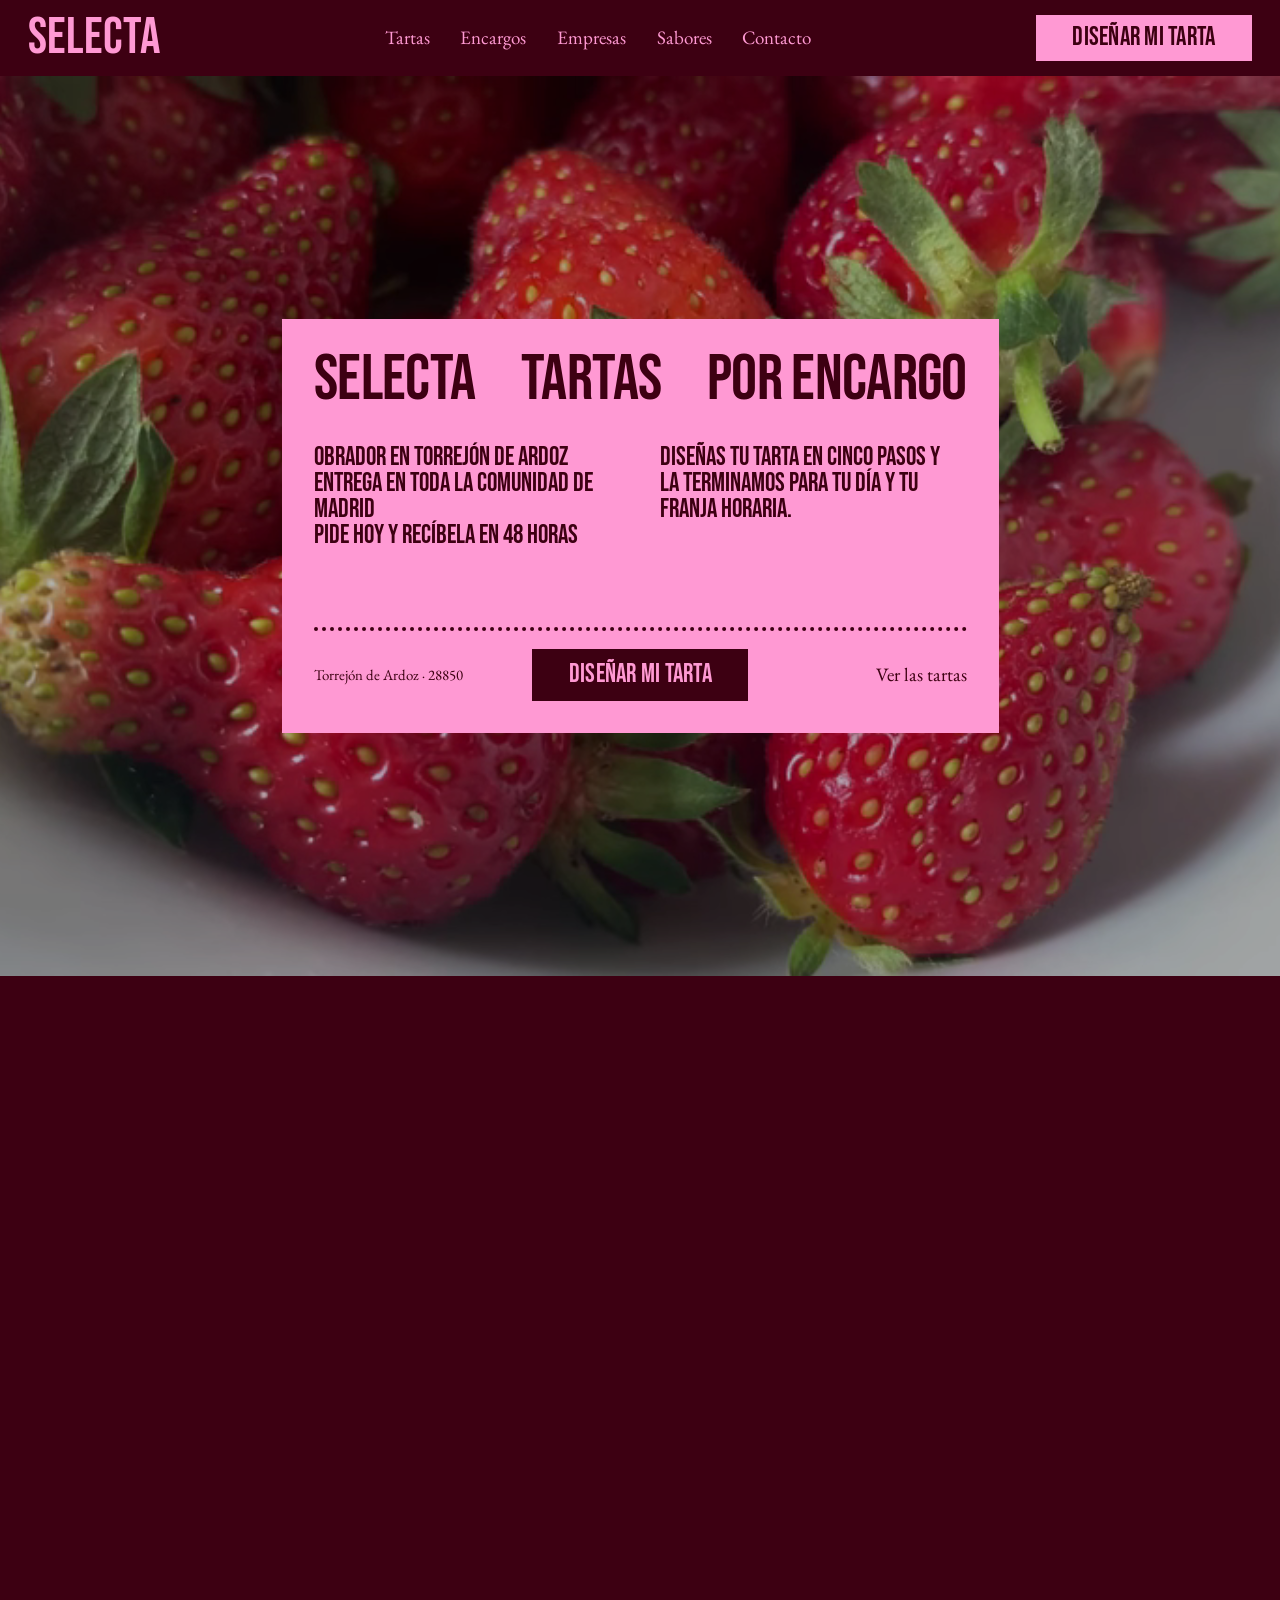
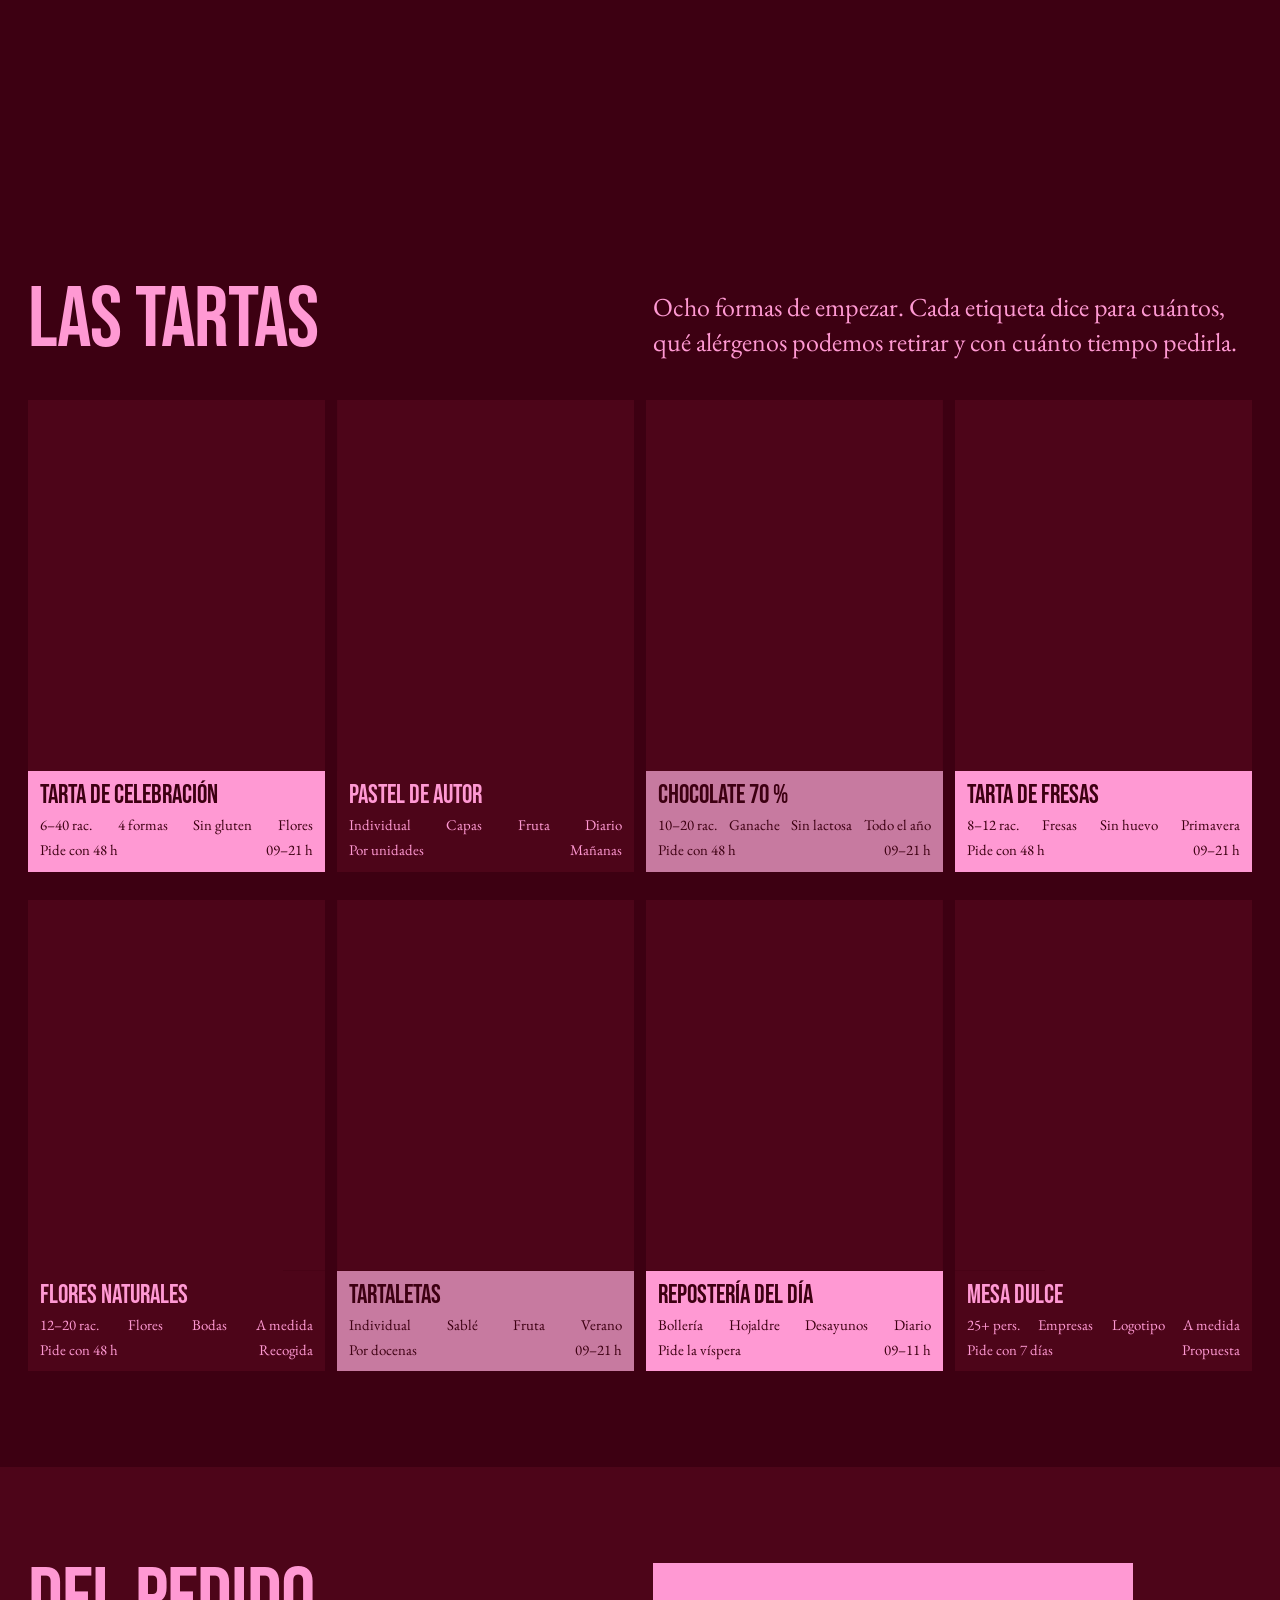
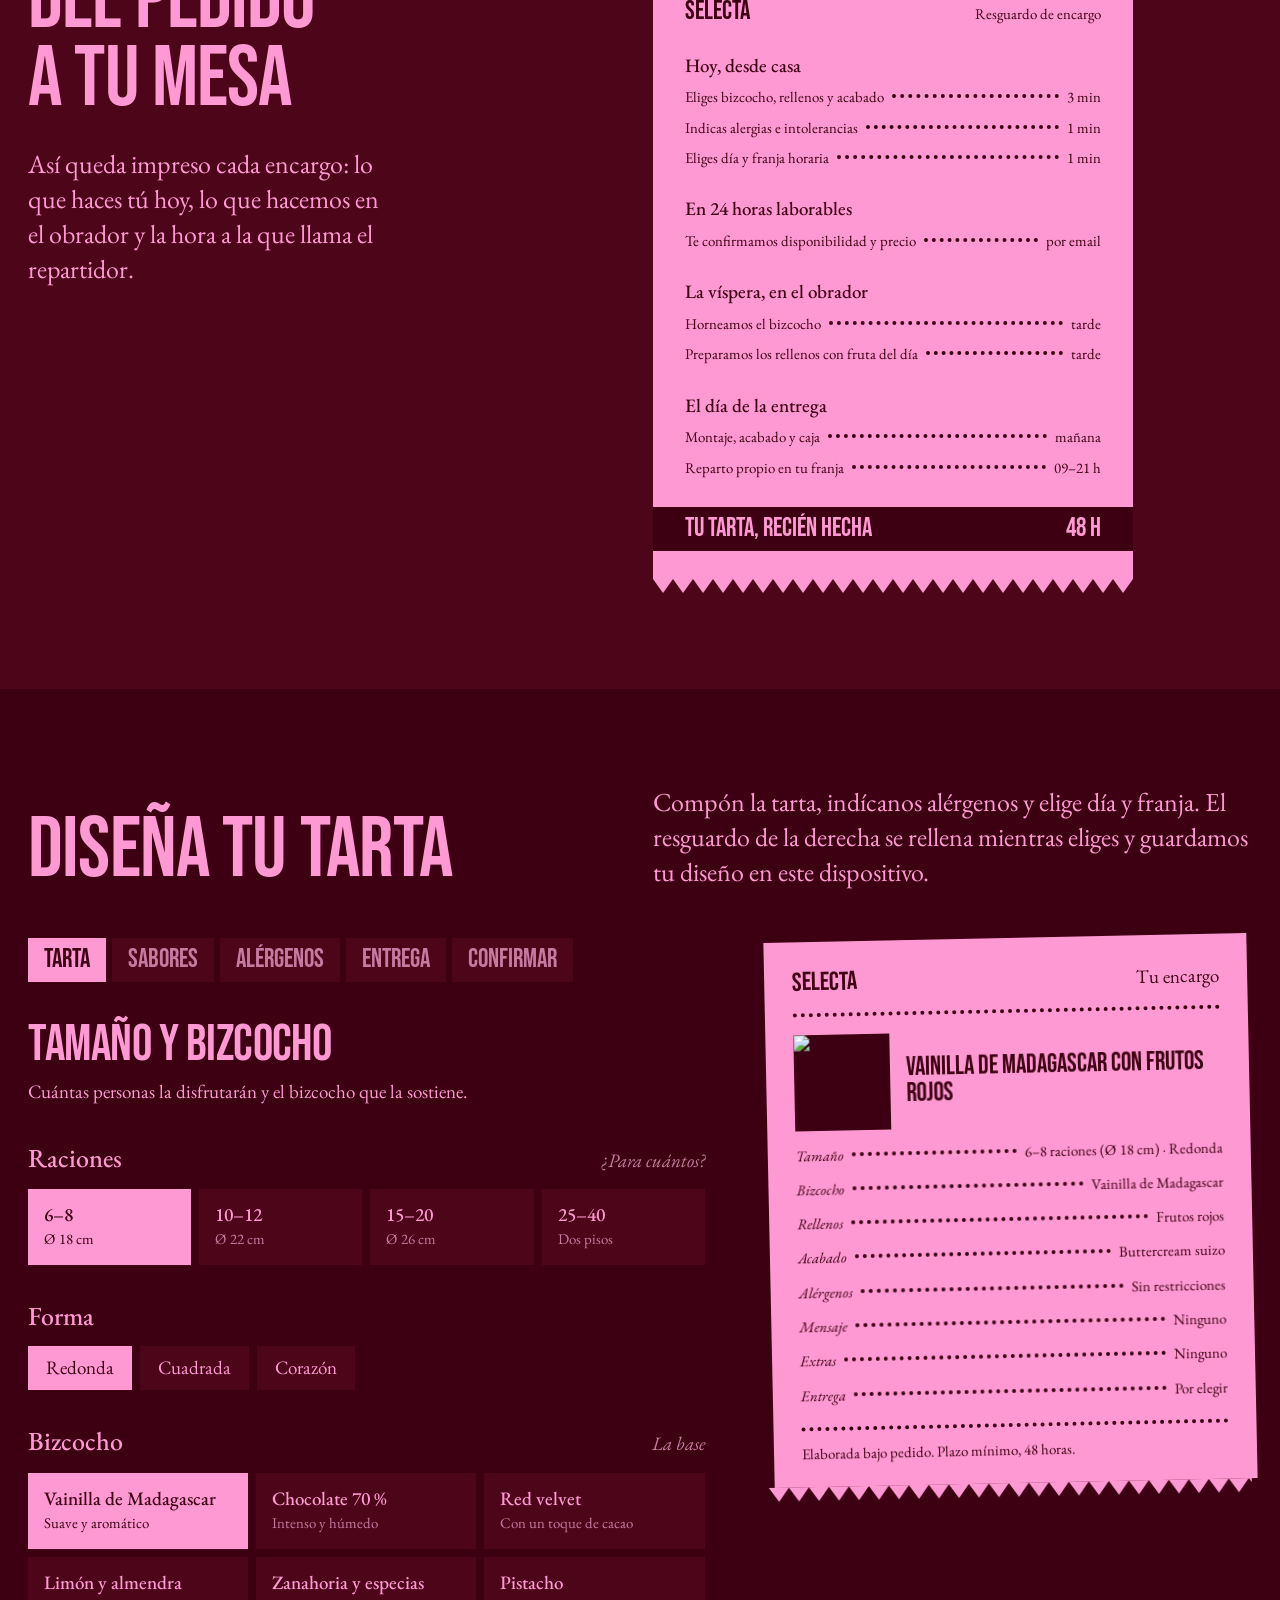
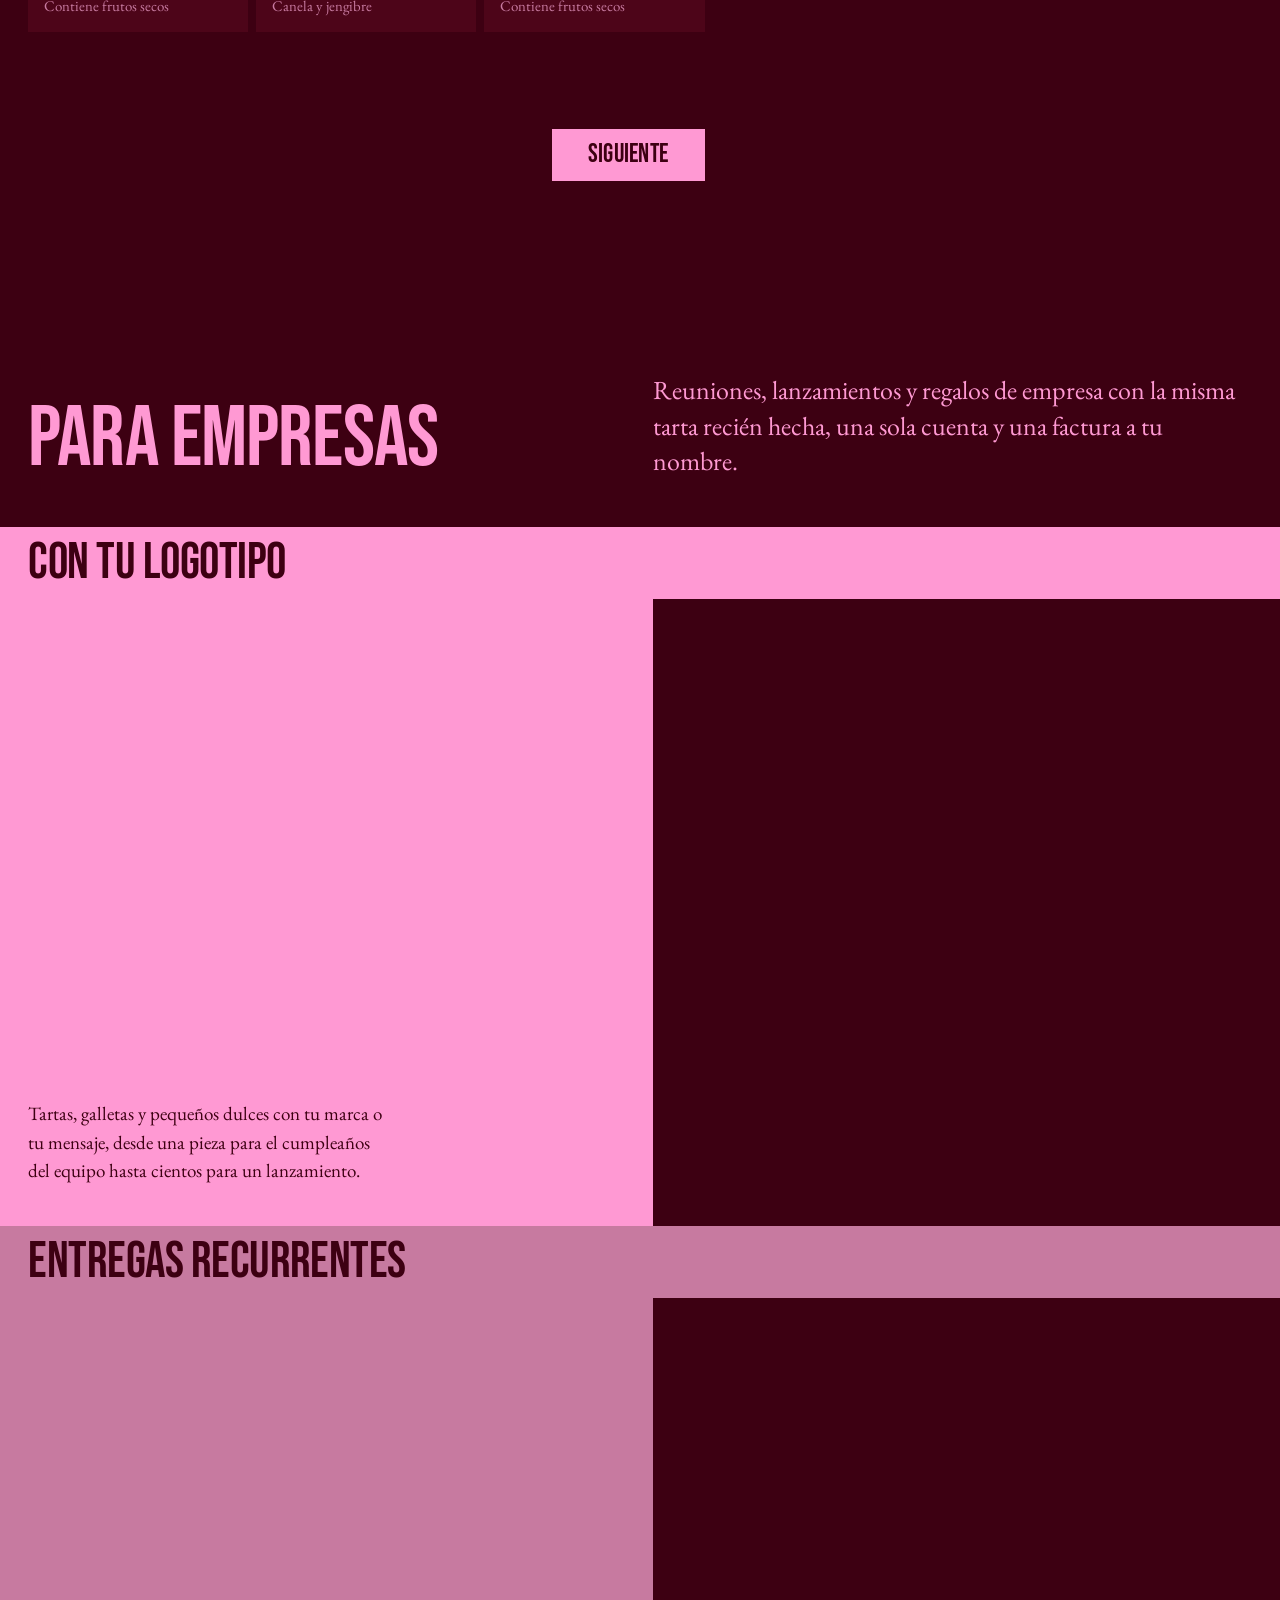
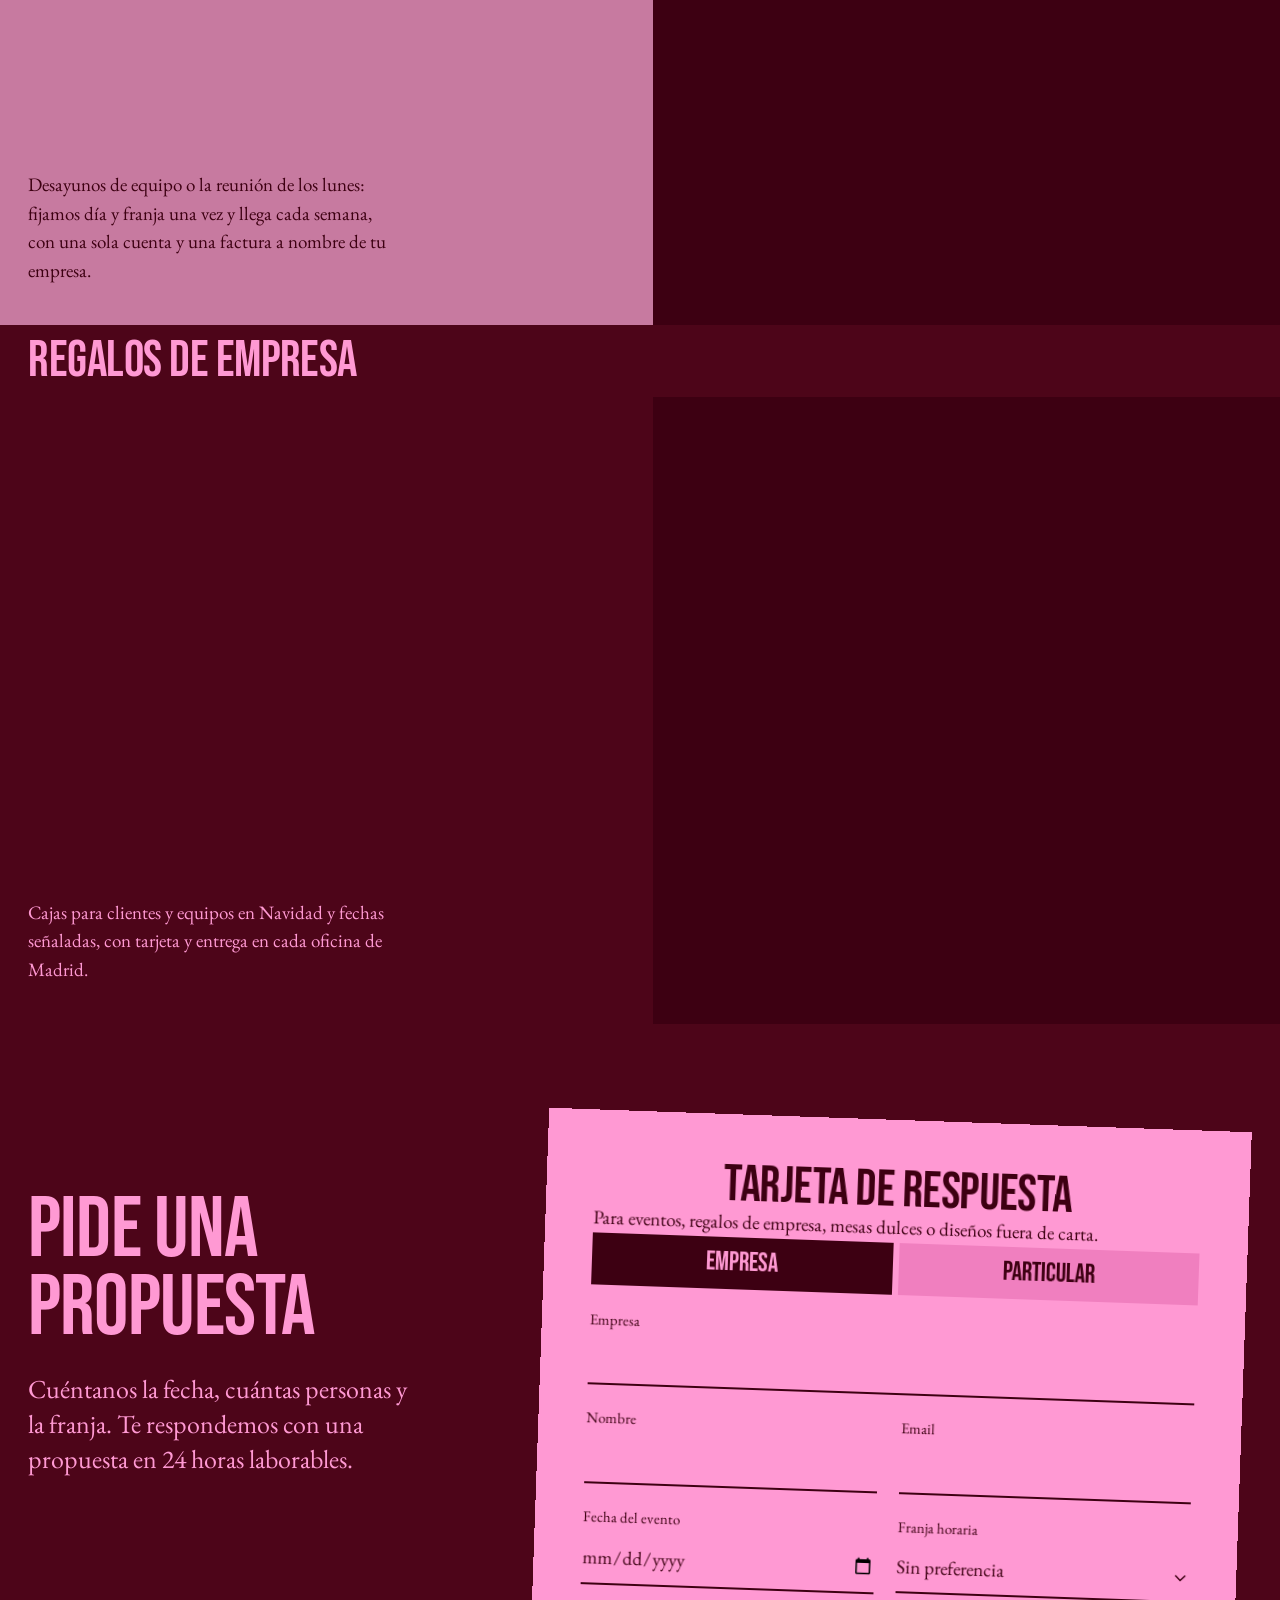
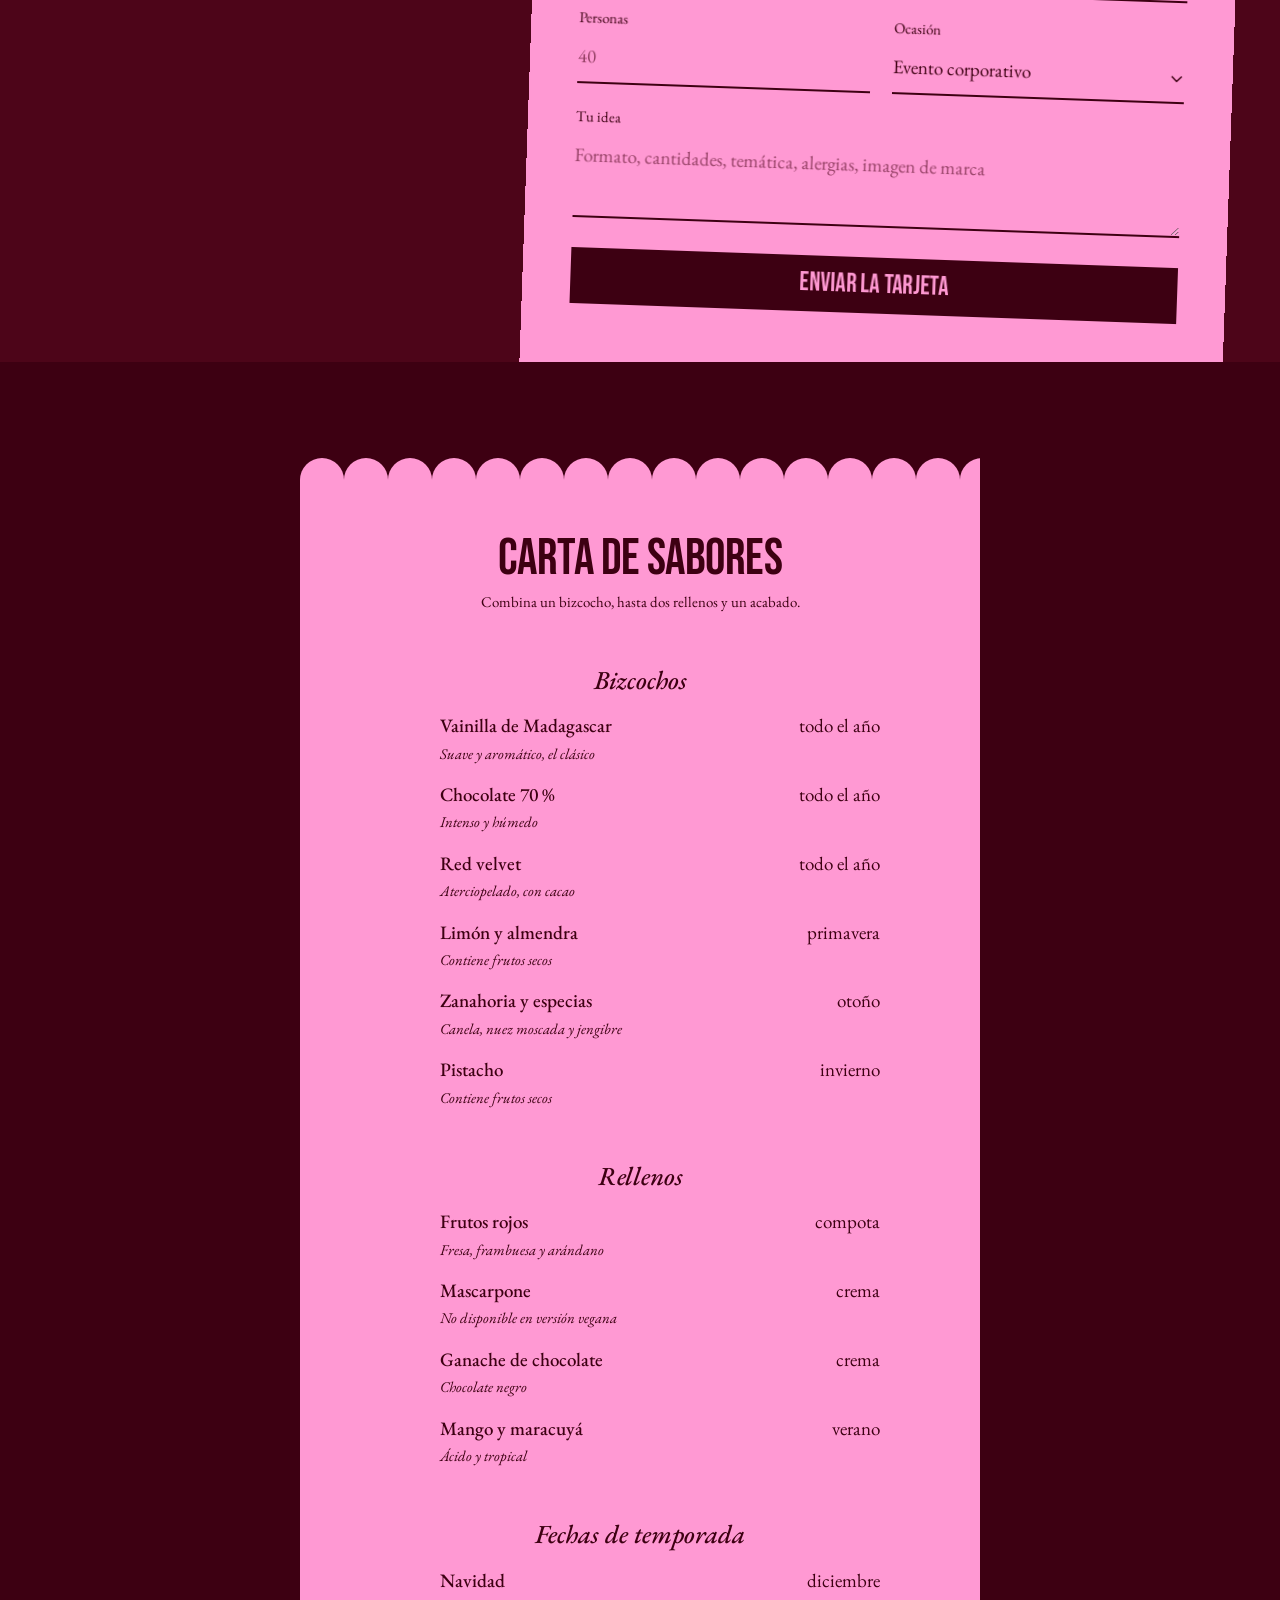
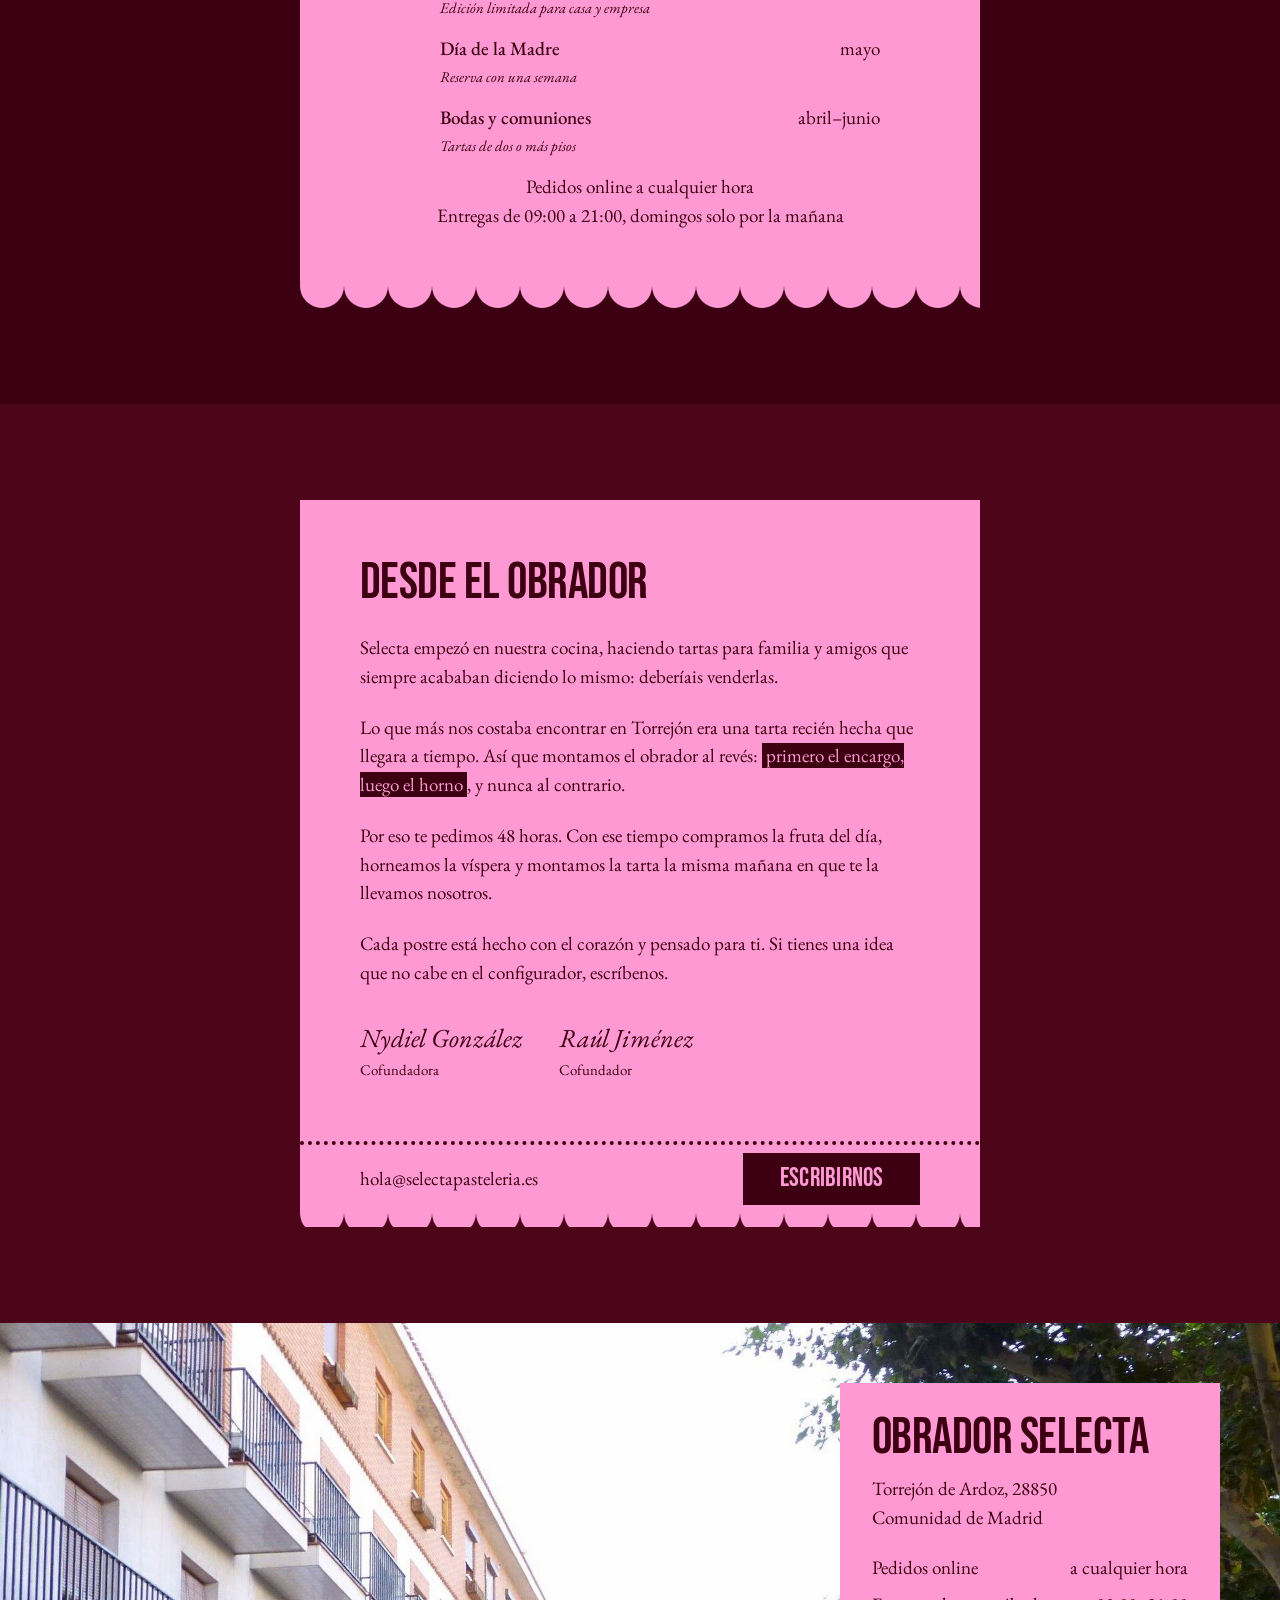
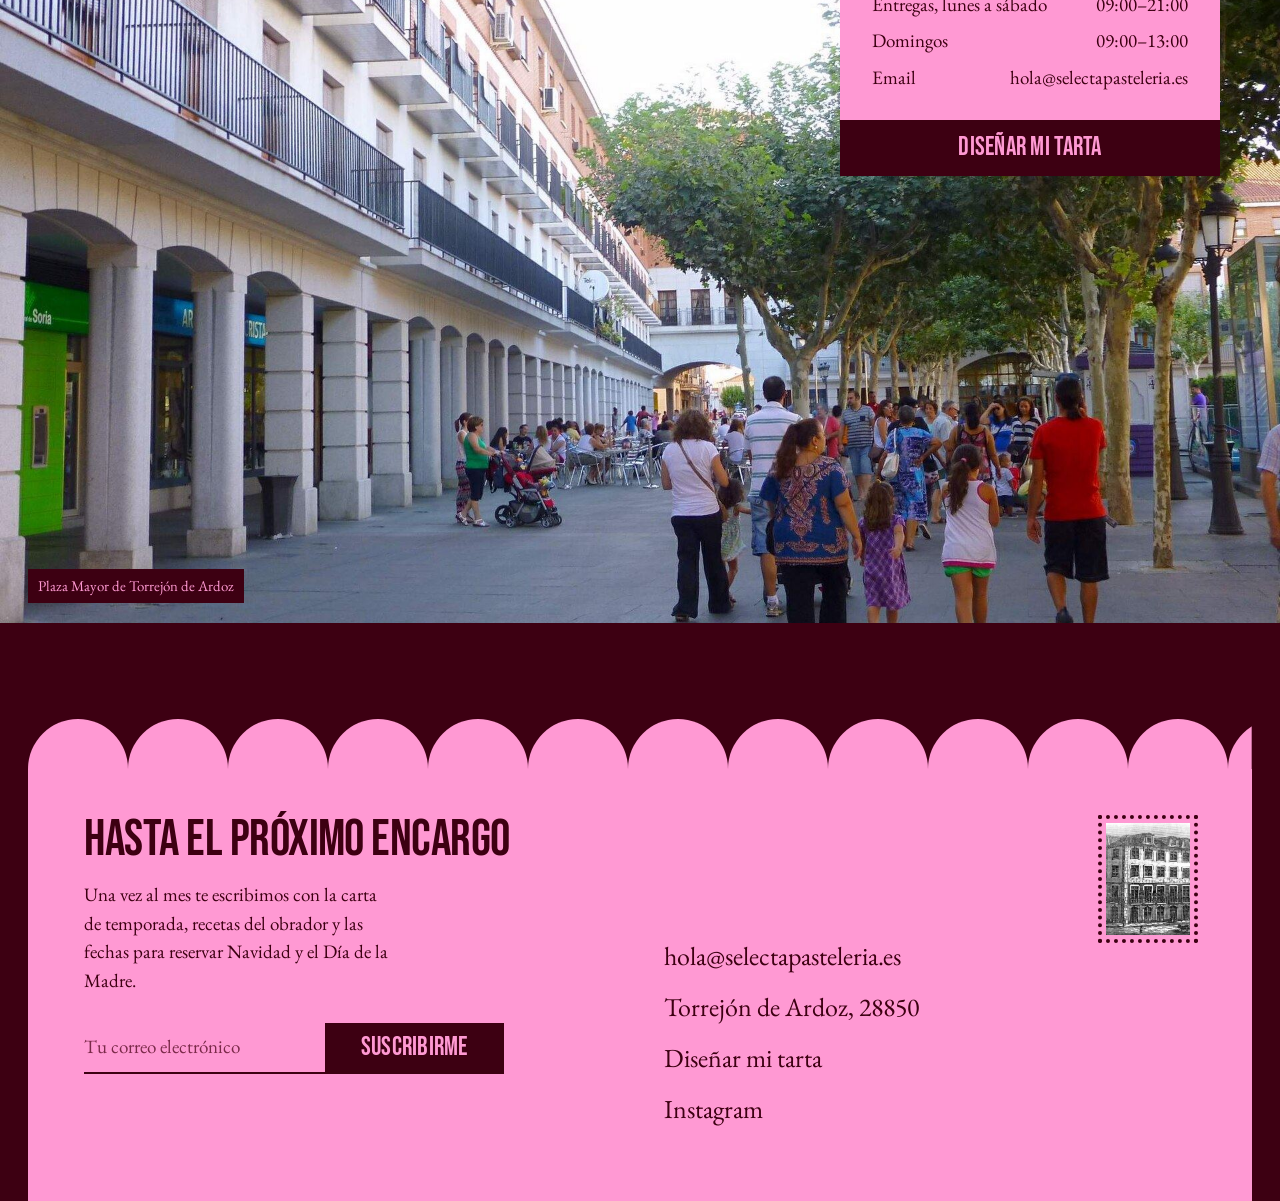
==== version-2-taste-skill/index.html @ 15379873 "Versión inicial: tres variantes de la landing page de Selecta Incluye la landing original, la versió" ====
<!doctype html>
<html lang="es">
<head>
  <meta charset="utf-8">
  <meta name="viewport" content="width=device-width, initial-scale=1">
  <title>Selecta · Tartas por encargo en Torrejón de Ardoz</title>
  <meta name="description" content="Selecta, obrador de tartas por encargo en Torrejón de Ardoz. Diseña tu tarta online, indica alérgenos y elige día y franja de entrega en la Comunidad de Madrid.">
  <meta name="theme-color" content="#3d0012">
  <link rel="icon" href="data:image/svg+xml,%3Csvg xmlns='http://www.w3.org/2000/svg' viewBox='0 0 64 64'%3E%3Crect width='64' height='64' fill='%233d0012'/%3E%3Ctext x='32' y='48' text-anchor='middle' font-family='Impact,sans-serif' font-size='44' fill='%23ff99d3'%3ES%3C/text%3E%3C/svg%3E">
  <script>document.documentElement.classList.add('js');</script>

  <link rel="preconnect" href="https://images.unsplash.com">
  <link rel="preconnect" href="https://fonts.googleapis.com">
  <link rel="preconnect" href="https://fonts.gstatic.com" crossorigin>
  <link rel="preload" as="image" href="assets/strawberries-by-mikani-poster.jpg" fetchpriority="high">
  <link rel="preload" as="style" href="https://fonts.googleapis.com/css2?family=Bebas+Neue:wght@400&family=EB+Garamond:ital,wght@0,400;0,500;1,400;1,500&display=swap" onload="this.onload=null;this.rel='stylesheet'">
  <noscript><link rel="stylesheet" href="https://fonts.googleapis.com/css2?family=Bebas+Neue:wght@400&family=EB+Garamond:ital,wght@0,400;0,500;1,400;1,500&display=swap"></noscript>

  <style>
    /* Dirección «La página es el objeto»: cada sección es una pieza de papelería del obrador.
       Dos tintas sobre un fondo, como una impresión a dos colores. */
    :root {
      --bg: #3d0012;
      --surface: #4d0519;
      --ink: #ff99d3;
      --muted: #c77aa0;
      --paper: #ff99d3;
      --paper-ink: #3d0012;
      --accent: #ff99d3;
      --accent-ink: #3d0012;

      --font-display: "Bebas Neue", Impact, "Arial Narrow", sans-serif;
      --font-text: "EB Garamond", Garamond, "Times New Roman", serif;

      --step-small: clamp(0.875rem, 0.85rem + 0.1vw, 0.9375rem);
      --step-body: clamp(1.0625rem, 1rem + 0.25vw, 1.1875rem);
      --step-lead: clamp(1.25rem, 1.1rem + 0.7vw, 1.625rem);
      --step-title: clamp(2.25rem, 1.6rem + 2vw, 3.25rem);
      --step-head: clamp(2.75rem, 1.4rem + 5vw, 5.5rem);
      --step-display: clamp(2.75rem, 0.6rem + 4.3vw, 4.5rem);

      --margin: clamp(1rem, 2.2vw, 2rem);
      --gutter: clamp(1rem, 2vw, 2rem);
      --section: clamp(4.5rem, 7.5vw, 7.5rem);

      --ease-out: cubic-bezier(0.22, 1, 0.36, 1);
      --ease-expo: cubic-bezier(0.16, 1, 0.3, 1);
      --ease-in-out: cubic-bezier(0.76, 0, 0.24, 1);
      --ease-soft: cubic-bezier(0.33, 1, 0.68, 1);
      --t-press: 140ms;
      --t-hover: 180ms;
      --t-ui: 240ms;
    }

    *, *::before, *::after { box-sizing: border-box; }
    html { -webkit-text-size-adjust: 100%; scroll-behavior: smooth; }
    body {
      margin: 0; background: var(--bg); color: var(--ink);
      font-family: var(--font-text); font-size: var(--step-body); line-height: 1.5;
      -webkit-font-smoothing: antialiased; overflow-x: hidden;
    }
    h1, h2, h3, h4, p, figure, blockquote, ul, ol, dl, dd { margin: 0; }
    ul[class], ol[class] { padding: 0; list-style: none; }
    img { display: block; max-width: 100%; height: auto; }
    a { color: inherit; }
    button, input, select, textarea { font: inherit; color: inherit; }
    button { background: none; border: 0; padding: 0; cursor: pointer; }
    :target { scroll-margin-top: 1rem; }
    ::selection { background: var(--paper); color: var(--paper-ink); }
    :focus-visible { outline: 3px solid var(--paper); outline-offset: 3px; }
    .paper :focus-visible, .on-paper:focus-visible { outline-color: var(--paper-ink); }
    .sr-only { position: absolute; width: 1px; height: 1px; padding: 0; margin: -1px; overflow: hidden; clip: rect(0 0 0 0); white-space: nowrap; border: 0; }

    h1, h2, h3 { font-family: var(--font-display); font-weight: 400; line-height: 0.9; letter-spacing: -0.01em; text-transform: uppercase; text-wrap: balance; }
    .head { font-size: var(--step-head); }
    .lead { font-size: var(--step-lead); line-height: 1.35; }
    .small { font-size: var(--step-small); }
    .wrap { width: 100%; max-width: 1440px; margin: 0 auto; padding: 0 var(--margin); }
    .paper { background: var(--paper); color: var(--paper-ink); }
    .num { font-variant-numeric: tabular-nums lining-nums; }

    /* Bordes de papelería: dientes y festones dibujados con patrones SVG */
    .edge { display: block; width: 100%; height: 14px; }
    .edge-tall { height: 22px; }

    /* Botones: rectángulo plano, un color */
    .btn {
      display: inline-flex; align-items: center; justify-content: center; gap: .6em;
      min-height: 52px; padding: 0 1.4em; background: var(--paper); color: var(--paper-ink);
      font-family: var(--font-display); font-size: var(--step-lead); line-height: 1; letter-spacing: .01em; text-decoration: none; text-transform: uppercase;
      transition: transform var(--t-press) var(--ease-out), background-color var(--t-hover) ease, color var(--t-hover) ease;
    }
    .btn:active { transform: scale(0.97); }
    .btn-ink { background: var(--paper-ink); color: var(--paper); }
    .btn[hidden] { display: none; }
    .link { text-decoration: underline; text-decoration-color: transparent; text-underline-offset: .2em; text-decoration-thickness: .07em; transition: text-decoration-color var(--t-hover) ease; }
    @media (hover: hover) and (pointer: fine) {
      .btn:hover { background: var(--bg); color: var(--paper); }
      .btn-ink:hover, .paper .btn:hover { background: var(--surface); color: var(--paper); }
      .link:hover { text-decoration-color: currentColor; }
    }

    /* ---------- Barra ---------- */
    .bar { display: flex; align-items: center; justify-content: space-between; gap: 24px; min-height: 76px; }
    .wordmark { font-family: var(--font-display); font-size: var(--step-title); line-height: 1; text-decoration: none; }
    .bar nav ul { display: flex; list-style: none; margin: 0; padding: 0; gap: clamp(16px, 2.4vw, 36px); }
    .bar nav a { font-size: var(--step-body); text-decoration: none; }
    .bar .btn { min-height: 46px; }
    .menu-btn { display: none; font-family: var(--font-display); font-size: var(--step-lead); min-height: 46px; padding: 0 4px; }
    .menu { display: none; }

    /* ---------- Portada: la tarjeta sobre la sala ---------- */
    .hero { position: relative; height: 190svh; }
    .hero-stage { position: sticky; top: 0; height: 100svh; overflow: hidden; display: grid; place-items: center; background: var(--bg); }
    .hero-photo { position: absolute; inset: 0; width: 100%; height: 100%; object-fit: cover; filter: brightness(0.7); background: #6b0f22; }
    .hero-card {
      position: relative; z-index: 2; width: min(56vw, 860px); min-height: 46svh; padding: 32px;
      display: flex; flex-direction: column; gap: 36px;
      transform-origin: 0 100%; will-change: transform;
    }
    .hero-title { display: flex; justify-content: space-between; gap: .3em; font-size: var(--step-display); line-height: .9; white-space: nowrap; }
    .hero-body { display: grid; grid-template-columns: 1fr 1fr; gap: 22px 40px; align-items: start; font-family: var(--font-display); font-size: var(--step-lead); line-height: 1; text-transform: uppercase; }
    .hero-body p:last-child { max-width: 30ch; }
    .hero-foot { margin-top: auto; display: grid; grid-template-columns: 1fr auto 1fr; align-items: end; gap: 16px; padding-top: 18px; border-top: 4px dotted var(--paper-ink); }
    .hero-foot .small { align-self: center; }
    .hero-foot .link { justify-self: end; align-self: center; font-size: var(--step-body); }
    .hero-note {
      position: absolute; z-index: 1; right: var(--margin); top: 50%; width: min(36vw, 520px);
      font-size: var(--step-lead); line-height: 1.3; transform: translateY(-40%);
    }
    @media (prefers-reduced-motion: no-preference) { .js .hero-note { opacity: 0; } }
    .hero-note strong { font-weight: 500; }

    /* ---------- Colección: fotos con su etiqueta ---------- */
    .section { padding: var(--section) 0; }
    .tone { background: var(--surface); }
    .gallery-head { display: grid; grid-template-columns: 1fr 1fr; gap: var(--gutter); align-items: end; margin-bottom: 40px; }
    .gallery-head p { max-width: 36em; justify-self: end; }
    .tiles { display: grid; grid-template-columns: repeat(4, 1fr); gap: 28px 12px; }
    .tile figure { aspect-ratio: 4 / 5; overflow: hidden; background: var(--surface); }
    .tile img { width: 100%; height: 100%; object-fit: cover; transition: transform 900ms var(--ease-soft); }
    .tile a { text-decoration: none; display: block; }
    @media (hover: hover) and (pointer: fine) { .tile a:hover img { transform: scale(1.04); } }
    .strip { min-height: 96px; padding: 12px; display: grid; gap: 6px; font-size: var(--step-small); line-height: 1.3; }
    .strip .name { font-family: var(--font-display); font-size: var(--step-lead); line-height: 1; text-transform: uppercase; }
    .strip .row { display: flex; justify-content: space-between; gap: 8px; }
    .s1 { background: var(--paper); color: var(--paper-ink); }
    .s2 { background: var(--surface); color: var(--ink); }
    .s3 { background: var(--muted); color: var(--paper-ink); }

    /* ---------- Cómo funciona: el resguardo ---------- */
    .slip-grid { display: grid; grid-template-columns: repeat(12, 1fr); gap: var(--gutter); align-items: start; }
    .slip-intro { grid-column: 1 / 6; }
    .slip-intro p { margin-top: 28px; max-width: 30ch; }
    .slip-wrap { grid-column: 7 / 12; max-width: 480px; width: 100%; }
    .slip { padding: 36px 32px 28px; font-size: var(--step-small); }
    .slip h3 { font-family: var(--font-text); text-transform: none; font-weight: 500; font-size: var(--step-body); line-height: 1.3; letter-spacing: 0; margin-top: 28px; }
    .slip h3:first-child { margin-top: 0; }
    .slip-brand { display: flex; justify-content: space-between; align-items: baseline; margin-bottom: 26px; }
    .slip-brand b { font-family: var(--font-display); font-weight: 400; font-size: var(--step-lead); line-height: 1; }
    .leader { display: flex; align-items: baseline; gap: 8px; margin-top: 8px; }
    .leader span:first-child { flex: 0 1 auto; }
    .leader i { flex: 1; min-width: 20px; border-bottom: 4px dotted currentColor; transform: translateY(-4px); }
    .leader span:last-child { flex: none; }
    .slip-total { display: flex; justify-content: space-between; align-items: center; min-height: 44px; margin: 28px -32px 0; padding: 0 32px; background: var(--paper-ink); color: var(--paper); font-family: var(--font-display); font-size: var(--step-lead); line-height: 1; text-transform: uppercase; }

    /* ---------- Configurador ---------- */
    .config-head { display: grid; grid-template-columns: 1fr 1fr; gap: var(--gutter); align-items: end; margin-bottom: 48px; }
    .config-head p { max-width: 34em; justify-self: end; }
    .config-grid { display: grid; grid-template-columns: minmax(0, 7fr) minmax(0, 5fr); gap: clamp(32px, 5vw, 80px); align-items: start; }

    .stepper { display: flex; flex-wrap: wrap; gap: 6px; }
    .stepper[hidden] { display: none; }
    .stepper button {
      min-height: 44px; padding: 0 16px; background: var(--surface); color: var(--muted);
      font-family: var(--font-display); font-size: var(--step-lead); line-height: 1; text-transform: uppercase;
      transition: background-color var(--t-hover) ease, color var(--t-hover) ease;
    }
    .stepper button.is-done { color: var(--ink); }
    .stepper button[aria-current="step"] { background: var(--paper); color: var(--paper-ink); }
    .stepper button:disabled { cursor: default; }

    .panel { border: 0; margin: 0; padding: 40px 0 0; min-width: 0; }
    .panel[hidden] { display: none; }
    .panel-title { font-size: var(--step-title); outline: none; }
    .panel-intro { margin-top: 10px; max-width: 36em; }
    .group { margin-top: 36px; }
    .group[hidden] { display: none; }
    .group-head { display: flex; justify-content: space-between; align-items: baseline; gap: 16px; margin-bottom: 14px; }
    .group-head h4 { font-family: var(--font-text); font-weight: 500; font-size: var(--step-lead); line-height: 1.2; }
    .group-head small { font-style: italic; font-size: var(--step-body); color: var(--muted); text-align: right; }

    .opts { display: grid; gap: 8px; grid-template-columns: repeat(var(--cols, 3), minmax(0, 1fr)); }
    .cols-4 { --cols: 4; }
    .cols-2 { --cols: 2; }
    .opt { position: relative; display: block; }
    .opt input, .chip input, .day input { position: absolute; opacity: 0; pointer-events: none; }
    .opt-body {
      display: flex; flex-direction: column; gap: 2px; height: 100%; padding: 14px 16px 16px;
      background: var(--surface); color: var(--ink); cursor: pointer;
      transition: background-color var(--t-hover) ease, color var(--t-hover) ease, opacity var(--t-hover) ease;
    }
    .opt-body strong { font-weight: 500; font-size: var(--step-body); line-height: 1.25; }
    .opt-body span { font-size: var(--step-small); line-height: 1.35; color: var(--muted); }
    .opt input:checked + .opt-body { background: var(--paper); color: var(--paper-ink); }
    .opt input:checked + .opt-body span { color: var(--paper-ink); }
    .opt input:disabled + .opt-body { opacity: .35; cursor: not-allowed; }
    .opt input:focus-visible + .opt-body, .chip input:focus-visible + span, .day input:focus-visible + span { outline: 3px solid var(--paper); outline-offset: 2px; }
    @media (hover: hover) and (pointer: fine) { .opt:hover input:not(:checked):not(:disabled) + .opt-body { background: #5e0b24; } }
    .opt-thumb { aspect-ratio: 1; overflow: hidden; margin: -4px -6px 10px; background: var(--bg); }
    .opt-thumb img { width: 100%; height: 100%; object-fit: cover; }

    .chips { display: flex; flex-wrap: wrap; gap: 8px; }
    .chip { position: relative; }
    .chip span {
      display: inline-flex; align-items: center; min-height: 44px; padding: 0 18px; background: var(--surface); color: var(--ink); cursor: pointer;
      transition: background-color var(--t-hover) ease, color var(--t-hover) ease;
    }
    .chip input:checked + span { background: var(--paper); color: var(--paper-ink); }
    .chip input:disabled + span { opacity: .35; cursor: not-allowed; text-decoration: line-through; }

    .switch {
      display: flex; align-items: center; justify-content: space-between; gap: 14px; min-height: 64px;
      padding: 12px 16px; background: var(--surface); cursor: pointer;
    }
    .switch strong { display: block; font-weight: 500; line-height: 1.25; }
    .switch small { display: block; font-size: var(--step-small); color: var(--muted); line-height: 1.3; }
    .switch input {
      -webkit-appearance: none; appearance: none; flex: none; margin: 0; cursor: pointer;
      width: 48px; height: 28px; background: var(--bg); position: relative; transition: background-color var(--t-hover) ease;
    }
    .switch input::after { content: ""; position: absolute; top: 4px; left: 4px; width: 20px; height: 20px; background: var(--muted); transition: transform var(--t-ui) var(--ease-out), background-color var(--t-hover) ease; }
    .switch input:checked { background: var(--paper); }
    .switch input:checked::after { transform: translateX(20px); background: var(--paper-ink); }
    .switch input:disabled { opacity: .55; cursor: not-allowed; }
    .switches { display: grid; grid-template-columns: 1fr 1fr; gap: 8px; }
    .conflict { margin-top: 14px; font-style: italic; font-size: var(--step-lead); line-height: 1.3; }
    .conflict:empty { display: none; }
    .note { margin-top: 14px; color: var(--muted); }

    .field { display: flex; flex-direction: column; gap: 6px; }
    .field label, .field .label { font-size: var(--step-small); color: var(--muted); }
    .field input, .field select, .field textarea {
      width: 100%; background: transparent; border: 0; border-bottom: 2px solid var(--muted); border-radius: 0;
      padding: 8px 0 10px; font-size: var(--step-body); color: inherit; -webkit-appearance: none; appearance: none;
      transition: border-color var(--t-hover) ease;
    }
    .field input::placeholder, .field textarea::placeholder { color: var(--muted); opacity: .8; }
    .field select { background-image: url("data:image/svg+xml,%3Csvg xmlns='http://www.w3.org/2000/svg' viewBox='0 0 12 8' fill='none' stroke='%23ff99d3' stroke-width='1.5'%3E%3Cpath d='M1 1.5l5 5 5-5'/%3E%3C/svg%3E"); background-repeat: no-repeat; background-position: right 2px center; background-size: 12px; padding-right: 22px; }
    .field select option { color: #3d0012; }
    .field textarea { resize: vertical; min-height: 84px; }
    .field input:focus, .field select:focus, .field textarea:focus { outline: none; border-color: var(--ink); }
    .field-meta { display: flex; justify-content: space-between; gap: 12px; }
    .field-meta span { font-size: var(--step-small); color: var(--muted); }
    .field .serif-input { font-style: italic; font-size: var(--step-lead); }
    .fields { display: grid; grid-template-columns: 1fr 1fr; gap: 22px; }
    .fields[hidden] { display: none; }
    .full { grid-column: 1 / -1; }
    .cp-status { min-height: 1.4em; font-size: var(--step-small); }
    .cp-status.ko { font-style: italic; }
    .check-line { display: flex; gap: 12px; align-items: flex-start; margin-top: 22px; cursor: pointer; }
    .check-line input { width: 20px; height: 20px; margin: 3px 0 0; accent-color: var(--paper); flex: none; }

    .segmented { display: grid; grid-template-columns: 1fr 1fr; gap: 6px; }
    .segmented label { position: relative; }
    .segmented input { position: absolute; opacity: 0; }
    .segmented span { display: flex; align-items: center; justify-content: center; min-height: 52px; padding: 0 10px; background: var(--surface); font-family: var(--font-display); font-size: var(--step-lead); line-height: 1; text-transform: uppercase; cursor: pointer; text-align: center; transition: background-color var(--t-hover) ease, color var(--t-hover) ease; }
    .segmented input:checked + span { background: var(--paper); color: var(--paper-ink); }
    .segmented input:focus-visible + span { outline: 3px solid var(--paper); outline-offset: 2px; }

    .date-picker { display: flex; align-items: center; gap: 8px; }
    .date-strip { display: flex; gap: 6px; flex: 1; min-width: 0; overflow-x: auto; scroll-snap-type: x mandatory; scrollbar-width: none; overscroll-behavior-x: contain; padding: 4px 2px; }
    .date-strip::-webkit-scrollbar { display: none; }
    .day { position: relative; flex: none; scroll-snap-align: start; }
    .day span { display: flex; flex-direction: column; align-items: center; width: 70px; padding: 10px 0 8px; background: var(--surface); cursor: pointer; transition: background-color var(--t-hover) ease, color var(--t-hover) ease; }
    .day small { font-size: var(--step-small); line-height: 1.3; color: var(--muted); }
    .day strong { font-family: var(--font-display); font-weight: 400; font-size: var(--step-lead); line-height: 1.1; }
    .day input:checked + span { background: var(--paper); color: var(--paper-ink); }
    .day input:checked + span small { color: var(--paper-ink); }
    .strip-btn { flex: none; width: 44px; height: 44px; display: grid; place-items: center; background: var(--surface); transition: background-color var(--t-hover) ease; }
    .strip-btn svg { width: 16px; height: 16px; }
    @media (hover: hover) and (pointer: fine) { .strip-btn:hover { background: #5e0b24; } }
    .date-label { margin-top: 12px; font-style: italic; font-size: var(--step-lead); min-height: 1.35em; }
    .muted { width: 100%; margin-top: 8px; color: var(--muted); }
    .pickup-info { background: var(--surface); padding: 18px 20px; }
    .pickup-info[hidden] { display: none; }

    .config-nav { display: flex; align-items: center; gap: 12px; margin-top: 40px; }
    .config-nav .btn-next { margin-left: auto; }
    .btn-back { background: var(--surface); color: var(--ink); }
    .config-error { margin-top: 18px; min-height: 1.5em; font-style: italic; font-size: var(--step-lead); }

    /* El resguardo del encargo, que se rellena en directo */
    .ticket-col { position: sticky; top: 24px; }
    .ticket { padding: 28px 28px 22px; transform: rotate(-1.2deg); }
    .ticket-top { display: flex; justify-content: space-between; align-items: baseline; padding-bottom: 14px; border-bottom: 4px dotted var(--paper-ink); }
    .ticket-top b { font-family: var(--font-display); font-weight: 400; font-size: var(--step-lead); line-height: 1; }
    .ticket-plate { display: grid; grid-template-columns: 96px 1fr; gap: 16px; align-items: center; margin: 18px 0 8px; }
    .ticket-plate figure { aspect-ratio: 1; overflow: hidden; background: var(--paper-ink); }
    .ticket-plate img { width: 100%; height: 100%; object-fit: cover; }
    .ticket-title { font-family: var(--font-display); font-size: var(--step-lead); line-height: 1; text-transform: uppercase; }
    .sum-list div { display: flex; align-items: baseline; gap: 8px; padding: 6px 0; font-size: var(--step-small); }
    .sum-list dt { flex: none; font-style: italic; }
    .sum-list div::after { content: ""; order: 1; flex: 1; min-width: 16px; border-bottom: 4px dotted currentColor; transform: translateY(-4px); }
    .sum-list dd { order: 2; flex: 0 1 auto; text-align: right; max-width: 62%; }
    .ticket-foot { margin-top: 14px; padding-top: 12px; border-top: 4px dotted var(--paper-ink); font-size: var(--step-small); }
    .review { margin-top: 32px; padding: 24px; }
    .review h4 { font-family: var(--font-display); font-weight: 400; font-size: var(--step-lead); line-height: 1; text-transform: uppercase; margin-bottom: 8px; }

    .config-success { padding: 40px 32px 32px; text-align: center; }
    .config-success[hidden] { display: none; }
    .config-success h3 { font-size: var(--step-title); margin-bottom: 14px; }
    .config-success p { max-width: 30em; margin: 0 auto; }
    .config-success .ref { display: inline-block; margin: 20px 0; padding: 10px 16px; background: var(--paper-ink); color: var(--paper); font-family: var(--font-display); font-size: var(--step-lead); line-height: 1; }
    .config-success .sum-list { max-width: 460px; margin: 0 auto 24px; text-align: left; }

    /* ---------- Empresas: hojas de color que se apilan ---------- */
    .stack-head { display: grid; grid-template-columns: 1fr 1fr; gap: var(--gutter); align-items: end; padding-bottom: 48px; }
    .stack-head p { max-width: 34em; justify-self: end; }
    .sheet {
      position: sticky; top: calc(var(--i) * 72px); min-height: 58svh;
      display: grid; grid-template-columns: repeat(12, 1fr); grid-template-rows: 72px 1fr; column-gap: var(--gutter);
      padding: 0 var(--margin);
    }
    .sheet h3 { grid-column: 1 / 7; grid-row: 1; align-self: center; font-size: var(--step-title); white-space: nowrap; }
    .sheet p { grid-column: 1 / 6; grid-row: 2; align-self: end; padding-bottom: 40px; max-width: 40ch; }
    .sheet figure { grid-column: 7 / 13; grid-row: 2; margin-right: calc(var(--margin) * -1); overflow: hidden; background: var(--bg); }
    .sheet img { width: 100%; height: 100%; object-fit: cover; }
    .sh-a { background: var(--paper); color: var(--paper-ink); }
    .sh-b { background: var(--muted); color: var(--paper-ink); }
    .sh-c { background: var(--surface); color: var(--ink); }

    /* ---------- La tarjeta de respuesta (empresas) ---------- */
    .reply { position: relative; overflow: hidden; background: var(--surface); padding: var(--section) 0 0; }
    .reply-grid { display: grid; grid-template-columns: repeat(12, 1fr); gap: var(--gutter); align-items: start; }
    .reply-text { grid-column: 1 / 5; position: sticky; top: 48px; padding-top: 24px; }
    .reply-text h2 { margin-bottom: 24px; }
    .reply-card { grid-column: 6 / 13; transform: rotate(2deg); transform-origin: 50% 0; margin-bottom: -60px; padding: 48px 48px 108px; }
    .reply-card h3 { font-size: var(--step-title); text-align: center; }
    .reply-card > p { text-align: center; margin: 8px auto 28px; max-width: 30em; }
    .reply-card .field label { color: var(--paper-ink); }
    .reply-card .field input, .reply-card .field select, .reply-card .field textarea { border-bottom-color: var(--paper-ink); color: var(--paper-ink); }
    .reply-card .field input::placeholder, .reply-card .field textarea::placeholder { color: #7a2a49; }
    .reply-card .field select { background-image: url("data:image/svg+xml,%3Csvg xmlns='http://www.w3.org/2000/svg' viewBox='0 0 12 8' fill='none' stroke='%233d0012' stroke-width='1.5'%3E%3Cpath d='M1 1.5l5 5 5-5'/%3E%3C/svg%3E"); }
    .reply-card .seg-paper span { background: #f07fbf; }
    .reply-card .seg-paper input:checked + span { background: var(--paper-ink); color: var(--paper); }
    .reply-card .btn { width: 100%; min-height: 56px; margin-top: 30px; }
    .reply-card .field.has-error input { border-bottom-width: 4px; }
    .reply-ok { text-align: center; }
    .reply-ok[hidden] { display: none; }

    /* ---------- Carta de sabores: la hoja del menú ---------- */
    .menu-sec { position: relative; padding: var(--section) var(--margin); display: grid; place-items: center; }
    .menu-sec > img { position: absolute; inset: 0; width: 100%; height: 100%; object-fit: cover; filter: brightness(0.62); }
    .menu-sheet { position: relative; width: min(100%, 680px); }
    .menu-body { padding: 56px 64px; text-align: center; }
    .menu-body h2 { font-size: var(--step-title); }
    .menu-body > p { margin-top: 8px; }
    .menu-group { margin-top: 52px; }
    .menu-group h3 { font-family: var(--font-text); font-weight: 500; font-style: italic; text-transform: none; letter-spacing: 0; font-size: var(--step-lead); line-height: 1.2; margin-bottom: 16px; }
    .menu-group li { display: grid; grid-template-columns: 1fr auto; gap: 2px 16px; max-width: 440px; margin: 0 auto 16px; text-align: left; }
    .menu-group li b { font-weight: 500; }
    .menu-group li span { justify-self: end; }
    .menu-group li small { grid-column: 1 / -1; font-size: var(--step-small); font-style: italic; }
    .menu-hours { margin-top: 52px; }

    /* ---------- Carta desde el obrador ---------- */
    .letter-sec { display: grid; place-items: center; }
    .letter { width: min(100%, 680px); }
    .letter-body { padding: 60px; }
    .letter-body h2 { font-size: var(--step-title); margin-bottom: 28px; }
    .letter-body p + p { margin-top: 1.2em; }
    .letter-body .mark { background: var(--paper-ink); color: var(--paper); padding: 0 .2em; }
    .sign { margin-top: 36px; display: flex; gap: 36px; flex-wrap: wrap; }
    .sign strong { display: block; font-style: italic; font-weight: 400; font-size: var(--step-lead); line-height: 1.2; }
    .letter-tear { display: flex; justify-content: space-between; align-items: center; gap: 16px; min-height: 72px; margin-top: -2px; padding: 0 60px; border-top: 4px dotted var(--paper-ink); }

    /* ---------- Contacto: tarjeta sobre la plaza ---------- */
    .visit { position: relative; min-height: 100svh; }
    .visit figure { position: absolute; inset: 0; margin: 0; background: var(--surface); }
    .visit figure img { width: 100%; height: 100%; object-fit: cover; }
    .visit-card { position: absolute; top: 60px; right: 60px; width: 380px; padding: 32px; }
    .visit-card h2 { font-size: var(--step-title); margin-bottom: 14px; }
    .visit-card dl { margin: 18px 0 24px; }
    .visit-card dl div { display: flex; justify-content: space-between; gap: 12px; padding: 4px 0; }
    .visit-card .btn { display: flex; width: calc(100% + 64px); margin: 0 -32px -32px; min-height: 56px; }
    .visit figcaption { position: absolute; left: var(--margin); bottom: 20px; padding: 6px 10px; background: var(--bg); font-size: var(--step-small); }

    /* ---------- Pie: el reverso de la tarjeta ---------- */
    .footer { padding: var(--section) var(--margin) 48px; }
    .back { max-width: 1240px; margin: 0 auto; }
    .back-body { display: grid; grid-template-columns: 1fr 1fr; gap: 48px; padding: 48px 56px 28px; min-height: 420px; }
    .back-left h2 { font-size: var(--step-title); margin-bottom: 18px; }
    .back-left p { max-width: 34ch; }
    .news { display: flex; gap: 0; margin-top: 28px; max-width: 420px; }
    .news input { flex: 1; min-width: 0; border: 0; border-bottom: 2px solid var(--paper-ink); background: transparent; padding: 10px 0; color: var(--paper-ink); }
    .news input::placeholder { color: #7a2a49; }
    .news input:focus { outline: none; border-bottom-width: 4px; }
    .news .btn { min-height: 48px; }
    .news-msg { margin-top: 10px; font-style: italic; min-height: 1.5em; }
    .back-right { position: relative; padding-top: 120px; }
    .stamp { position: absolute; top: 0; right: 0; width: 96px; padding: 6px; background: var(--paper); outline: 4px dotted var(--paper-ink); outline-offset: -2px; }
    .stamp img { aspect-ratio: 3 / 4; object-fit: cover; width: 100%; }
    .back-right ul { display: grid; gap: 12px; font-size: var(--step-lead); list-style: none; margin: 0; padding: 0; }
    .back-right a { text-decoration: none; }
    .imprint { grid-column: 1 / -1; text-align: center; font-size: var(--step-small); padding-top: 24px; max-width: 72ch; margin: 0 auto; }

    /* ---------- Entradas (una vez, con fallback sin script) ---------- */
    @media (prefers-reduced-motion: no-preference) {
      .js [data-reveal] { opacity: 0; transform: translateY(24px); transition: opacity 700ms var(--ease-out), transform 900ms var(--ease-out); transition-delay: var(--d, 0ms); }
      .js [data-reveal].is-in { opacity: 1; transform: none; }
      /* Párrafos largos: solo suben, nunca quedan invisibles */
      .js [data-rise] { transform: translateY(20px); transition: transform 900ms var(--ease-out); transition-delay: var(--d, 0ms); }
      .js [data-rise].is-in { transform: none; }
      .js .tile [data-shutter] { clip-path: inset(0 0 100% 0); transition: clip-path 1100ms var(--ease-in-out); transition-delay: var(--d, 0ms); }
      .js .tile [data-shutter] img { transform: scale(1.12); transition: transform 1500ms var(--ease-soft); }
      .js .tile.is-in [data-shutter] { clip-path: inset(0); }
      .js .tile.is-in [data-shutter] img { transform: none; }
      .js .hero-title span { display: inline-block; transform: translateY(30px); opacity: 0; animation: rise 900ms var(--ease-expo) forwards; animation-delay: calc(120ms + var(--i) * 90ms); }
      .js .hero-body > *, .js .hero-foot { opacity: 0; transform: translateY(12px); animation: rise 600ms var(--ease-out) forwards; animation-delay: var(--d); }
      .hero-photo { animation: drift 24s var(--ease-soft) infinite alternate; }
      .ticket { transition: transform var(--t-ui) var(--ease-out); }
      .ticket.is-bump { transform: rotate(-1.2deg) translateY(-6px); }
    }
    @keyframes rise { to { opacity: 1; transform: none; } }
    @keyframes drift { from { transform: scale(1.02); } to { transform: scale(1.1) translate(-1.5%, -1%); } }
    @media (prefers-reduced-motion: reduce) {
      html { scroll-behavior: auto; }
      .hero { height: auto; }
      .hero-stage { position: relative; height: auto; min-height: 100svh; padding: 48px 0; display: grid; gap: 32px; }
      .hero-note { position: relative; right: auto; top: auto; transform: none; opacity: 1; width: min(56vw, 860px); padding: 20px 24px; background: var(--bg); z-index: 2; }
    }

    /* ---------- Responsive ---------- */
    @media (max-width: 1080px) {
      .tiles { grid-template-columns: repeat(3, 1fr); }
      .opts { --cols: 2; }
      .opts.cols-4 { --cols: 4; }
      .switches { grid-template-columns: 1fr; }
      .slip-intro { grid-column: 1 / 7; }
      .slip-wrap { grid-column: 7 / 13; }
      .reply-text { grid-column: 1 / 6; }
      .reply-card { grid-column: 6 / 13; padding: 40px 36px 100px; }
    }
    @media (max-width: 860px) {
      .bar nav, .bar .btn { display: none; }
      .menu-btn { display: block; }
      .menu.is-open { display: grid; gap: 4px; padding: 8px 0 24px; }
      .menu a { font-family: var(--font-display); font-size: var(--step-title); line-height: 1.2; text-decoration: none; }
      .hero-card { width: calc(100vw - 32px); min-height: 0; padding: 24px; gap: 28px; }
      .hero-title { flex-wrap: wrap; justify-content: flex-start; column-gap: .25em; font-size: 12vw; white-space: normal; }
      .hero-title span { white-space: nowrap; }
      .hero-body { grid-template-columns: 1fr; }
      .hero-note { left: var(--margin); right: var(--margin); top: 10svh; width: auto; transform: none; }
      .hero-foot { grid-template-columns: 1fr 1fr; }
      .hero-foot .btn { grid-column: 1 / -1; grid-row: 1; }
      .gallery-head, .config-head, .stack-head { grid-template-columns: 1fr; gap: 20px; }
      .gallery-head p, .config-head p, .stack-head p { justify-self: start; }
      .config-grid { grid-template-columns: minmax(0, 1fr); }
      .ticket-col { position: static; order: -1; }
      .slip-intro, .slip-wrap { grid-column: 1 / -1; }
      .slip-wrap { max-width: none; }
      .sheet { top: calc(var(--i) * 52px); grid-template-rows: 52px auto auto; align-content: start; min-height: 0; padding: 0 0 8px; }
      .sheet h3 { grid-column: 1 / -1; padding: 0 20px; font-size: var(--step-lead); }
      .sheet figure { grid-column: 1 / -1; grid-row: 2; margin: 0; aspect-ratio: 4 / 3; }
      .sheet p { grid-column: 1 / -1; grid-row: 3; padding: 20px; align-self: start; font-size: var(--step-body); }
      .reply-text, .reply-card { grid-column: 1 / -1; }
      .reply-text { position: static; padding: 0 0 20px; }
      .reply-card { width: 92%; justify-self: center; transform: rotate(1deg); padding: 32px 22px 96px; }
      .visit { min-height: 0; padding-bottom: 32px; }
      .visit figure { position: relative; inset: auto; height: 70svh; }
      .visit-card { position: relative; top: auto; right: auto; width: auto; margin: -80px var(--margin) 0; }
      .visit figcaption { bottom: auto; top: 16px; }
      .back-body { grid-template-columns: 1fr; padding: 40px 24px 24px; }
    }
    @media (max-width: 640px) {
      .tiles { grid-template-columns: 1fr 1fr; gap: 20px 8px; }
      .strip .row.place { display: none; }
      .strip .row { flex-wrap: wrap; }
      .opts, .opts.cols-4 { --cols: 2; }
      .fields { grid-template-columns: 1fr; }
      .strip-btn { display: none; }
      .day span { width: 62px; }
      .config-nav .btn { flex: 1; padding: 0 12px; }
      .ticket { padding: 22px 20px 18px; transform: rotate(-.6deg); }
      .slip { padding: 28px 20px 22px; }
      .slip-total { margin: 24px -20px 0; padding: 0 20px; }
      .menu-body { padding: 40px 24px; }
      .letter-body { padding: 36px 24px; }
      .letter-tear { flex-direction: column; align-items: stretch; padding: 16px 24px 24px; }
      .letter-tear .btn { width: 100%; }
      .menu-sec { padding-left: 10px; padding-right: 10px; }
      .stamp { width: 72px; }
      .back-right { padding-top: 96px; }
    }
  </style>
</head>
<body>
  <!-- Patrones de los bordes de papelería: dientes de resguardo y festones -->
  <svg width="0" height="0" style="position:absolute" aria-hidden="true" focusable="false">
    <defs>
      <pattern id="zig" width="20" height="14" patternUnits="userSpaceOnUse"><path d="M0 0h20L10 14z" style="fill:var(--paper)"/></pattern>
      <pattern id="scallop-down" width="44" height="22" patternUnits="userSpaceOnUse"><circle cx="22" cy="0" r="22" style="fill:var(--paper)"/></pattern>
      <pattern id="scallop-up" width="44" height="22" patternUnits="userSpaceOnUse"><circle cx="22" cy="22" r="22" style="fill:var(--paper)"/></pattern>
      <pattern id="scallop-big" width="100" height="50" patternUnits="userSpaceOnUse"><circle cx="50" cy="50" r="50" style="fill:var(--paper)"/></pattern>
    </defs>
  </svg>

  <header class="wrap" id="top">
    <div class="bar">
      <a class="wordmark" href="#top">Selecta</a>
      <nav aria-label="Principal">
        <ul>
          <li><a class="link" href="#tartas">Tartas</a></li>
          <li><a class="link" href="#encargos">Encargos</a></li>
          <li><a class="link" href="#empresas">Empresas</a></li>
          <li><a class="link" href="#sabores">Sabores</a></li>
          <li><a class="link" href="#contacto">Contacto</a></li>
        </ul>
      </nav>
      <a class="btn" href="#encargos">Diseñar mi tarta</a>
      <button class="menu-btn" type="button" aria-expanded="false" aria-controls="menu">Menú</button>
    </div>
    <div class="menu" id="menu">
      <a href="#tartas">Tartas</a>
      <a href="#encargos">Diseñar mi tarta</a>
      <a href="#empresas">Empresas</a>
      <a href="#sabores">Sabores</a>
      <a href="#contacto">Contacto</a>
    </div>
  </header>

  <main>
    <!-- Portada: el encargo como tarjeta sobre la sala -->
    <section class="hero" id="inicio">
      <div class="hero-stage">
        <video class="hero-photo" autoplay muted loop playsinline preload="metadata" poster="assets/strawberries-by-mikani-poster.jpg" aria-label="Fresas frescas en un cuenco blanco"><source src="assets/strawberries-by-mikani.webm" type="video/webm"></video>
        <div class="hero-card paper">
          <h1 class="hero-title"><span style="--i:0">Selecta</span> <span style="--i:1">tartas</span> <span style="--i:2">por encargo</span></h1>
          <div class="hero-body">
            <p style="--d:420ms">Obrador en Torrejón de Ardoz<br>Entrega en toda la Comunidad de Madrid<br>Pide hoy y recíbela en 48 horas</p>
            <p style="--d:500ms">Diseñas tu tarta en cinco pasos y la terminamos para tu día y tu franja horaria.</p>
          </div>
          <div class="hero-foot" style="--d:600ms">
            <span class="small num">Torrejón de Ardoz · 28850</span>
            <a class="btn btn-ink on-paper" href="#encargos">Diseñar mi tarta</a>
            <a class="link on-paper" href="#tartas">Ver las tartas</a>
          </div>
        </div>
        <p class="hero-note"><strong>Nada entra al horno antes de que lo pidas.</strong> Por eso cada tarta sale del obrador el mismo día de su entrega, a la hora que elegiste.</p>
      </div>
    </section>

    <!-- Las tartas: fotos con su etiqueta -->
    <section class="section" id="tartas">
      <div class="wrap">
        <div class="gallery-head">
          <h2 class="head" data-reveal>Las tartas</h2>
          <p class="lead" data-reveal style="--d:80ms">Ocho formas de empezar. Cada etiqueta dice para cuántos, qué alérgenos podemos retirar y con cuánto tiempo pedirla.</p>
        </div>
        <ul class="tiles">
          <li class="tile" data-reveal-tile><a href="#encargos"><figure data-shutter><img src="https://images.unsplash.com/photo-1629389861081-43cc4f172b0c?auto=format&fit=crop&w=600&h=750&q=75" srcset="https://images.unsplash.com/photo-1629389861081-43cc4f172b0c?auto=format&fit=crop&w=300&h=375&q=75 300w, https://images.unsplash.com/photo-1629389861081-43cc4f172b0c?auto=format&fit=crop&w=450&h=562&q=75 450w, https://images.unsplash.com/photo-1629389861081-43cc4f172b0c?auto=format&fit=crop&w=600&h=750&q=75 600w, https://images.unsplash.com/photo-1629389861081-43cc4f172b0c?auto=format&fit=crop&w=800&h=1000&q=75 800w" sizes="(max-width: 640px) 46vw, (max-width: 1080px) 31vw, 340px" width="800" height="1000" alt="Tarta blanca decorada con claveles rosas" loading="lazy" decoding="async" class="fade"></figure>
            <div class="strip s1"><span class="name">Tarta de celebración</span><span class="row num"><span>6–40 rac.</span><span>4 formas</span><span>Sin gluten</span><span>Flores</span></span><span class="row place"><span>Pide con 48 h</span><span>09–21 h</span></span></div></a></li>
          <li class="tile" data-reveal-tile><a href="#encargos"><figure data-shutter style="--d:70ms"><img src="https://images.unsplash.com/photo-1761637604927-e3656dc81383?auto=format&fit=crop&w=600&h=750&q=75" srcset="https://images.unsplash.com/photo-1761637604927-e3656dc81383?auto=format&fit=crop&w=300&h=375&q=75 300w, https://images.unsplash.com/photo-1761637604927-e3656dc81383?auto=format&fit=crop&w=450&h=562&q=75 450w, https://images.unsplash.com/photo-1761637604927-e3656dc81383?auto=format&fit=crop&w=600&h=750&q=75 600w, https://images.unsplash.com/photo-1761637604927-e3656dc81383?auto=format&fit=crop&w=800&h=1000&q=75 800w" sizes="(max-width: 640px) 46vw, (max-width: 1080px) 31vw, 340px" width="800" height="1000" alt="Porción de pastel de capas con grosellas y mora" loading="lazy" decoding="async" class="fade"></figure>
            <div class="strip s2"><span class="name">Pastel de autor</span><span class="row num"><span>Individual</span><span>Capas</span><span>Fruta</span><span>Diario</span></span><span class="row place"><span>Por unidades</span><span>Mañanas</span></span></div></a></li>
          <li class="tile" data-reveal-tile><a href="#encargos"><figure data-shutter style="--d:140ms"><img src="https://images.unsplash.com/photo-1602351447937-745cb720612f?auto=format&fit=crop&w=600&h=750&q=75" srcset="https://images.unsplash.com/photo-1602351447937-745cb720612f?auto=format&fit=crop&w=300&h=375&q=75 300w, https://images.unsplash.com/photo-1602351447937-745cb720612f?auto=format&fit=crop&w=450&h=562&q=75 450w, https://images.unsplash.com/photo-1602351447937-745cb720612f?auto=format&fit=crop&w=600&h=750&q=75 600w, https://images.unsplash.com/photo-1602351447937-745cb720612f?auto=format&fit=crop&w=800&h=1000&q=75 800w" sizes="(max-width: 640px) 46vw, (max-width: 1080px) 31vw, 340px" width="800" height="1000" alt="Tarta de mousse de chocolate con ganache y perlas de azúcar" loading="lazy" decoding="async" class="fade"></figure>
            <div class="strip s3"><span class="name">Chocolate 70 %</span><span class="row num"><span>10–20 rac.</span><span>Ganache</span><span>Sin lactosa</span><span>Todo el año</span></span><span class="row place"><span>Pide con 48 h</span><span>09–21 h</span></span></div></a></li>
          <li class="tile" data-reveal-tile><a href="#encargos"><figure data-shutter style="--d:210ms"><img src="https://images.unsplash.com/photo-1622621746668-59fb299bc4d7?auto=format&fit=crop&w=600&h=750&q=75" srcset="https://images.unsplash.com/photo-1622621746668-59fb299bc4d7?auto=format&fit=crop&w=300&h=375&q=75 300w, https://images.unsplash.com/photo-1622621746668-59fb299bc4d7?auto=format&fit=crop&w=450&h=562&q=75 450w, https://images.unsplash.com/photo-1622621746668-59fb299bc4d7?auto=format&fit=crop&w=600&h=750&q=75 600w, https://images.unsplash.com/photo-1622621746668-59fb299bc4d7?auto=format&fit=crop&w=800&h=1000&q=75 800w" sizes="(max-width: 640px) 46vw, (max-width: 1080px) 31vw, 340px" width="800" height="1000" alt="Tarta de fresas frescas sobre plato blanco" loading="lazy" decoding="async" class="fade"></figure>
            <div class="strip s1"><span class="name">Tarta de fresas</span><span class="row num"><span>8–12 rac.</span><span>Fresas</span><span>Sin huevo</span><span>Primavera</span></span><span class="row place"><span>Pide con 48 h</span><span>09–21 h</span></span></div></a></li>
          <li class="tile" data-reveal-tile><a href="#encargos"><figure data-shutter><img src="https://images.unsplash.com/photo-1563910930658-1907bfa80f42?auto=format&fit=crop&w=600&h=750&q=75" srcset="https://images.unsplash.com/photo-1563910930658-1907bfa80f42?auto=format&fit=crop&w=300&h=375&q=75 300w, https://images.unsplash.com/photo-1563910930658-1907bfa80f42?auto=format&fit=crop&w=450&h=562&q=75 450w, https://images.unsplash.com/photo-1563910930658-1907bfa80f42?auto=format&fit=crop&w=600&h=750&q=75 600w, https://images.unsplash.com/photo-1563910930658-1907bfa80f42?auto=format&fit=crop&w=800&h=1000&q=75 800w" sizes="(max-width: 640px) 46vw, (max-width: 1080px) 31vw, 340px" width="800" height="1000" alt="Tarta cubierta de flores en tonos lavanda y blanco" loading="lazy" decoding="async" class="fade"></figure>
            <div class="strip s2"><span class="name">Flores naturales</span><span class="row num"><span>12–20 rac.</span><span>Flores</span><span>Bodas</span><span>A medida</span></span><span class="row place"><span>Pide con 48 h</span><span>Recogida</span></span></div></a></li>
          <li class="tile" data-reveal-tile><a href="#encargos"><figure data-shutter style="--d:70ms"><img src="https://images.unsplash.com/photo-1620980776848-84ac10194945?auto=format&fit=crop&w=600&h=750&q=75" srcset="https://images.unsplash.com/photo-1620980776848-84ac10194945?auto=format&fit=crop&w=300&h=375&q=75 300w, https://images.unsplash.com/photo-1620980776848-84ac10194945?auto=format&fit=crop&w=450&h=562&q=75 450w, https://images.unsplash.com/photo-1620980776848-84ac10194945?auto=format&fit=crop&w=600&h=750&q=75 600w, https://images.unsplash.com/photo-1620980776848-84ac10194945?auto=format&fit=crop&w=800&h=1000&q=75 800w" sizes="(max-width: 640px) 46vw, (max-width: 1080px) 31vw, 340px" width="800" height="1000" alt="Tartaletas de fresas y arándanos sobre madera" loading="lazy" decoding="async" class="fade"></figure>
            <div class="strip s3"><span class="name">Tartaletas</span><span class="row num"><span>Individual</span><span>Sablé</span><span>Fruta</span><span>Verano</span></span><span class="row place"><span>Por docenas</span><span>09–21 h</span></span></div></a></li>
          <li class="tile" data-reveal-tile><a href="#encargos"><figure data-shutter style="--d:140ms"><img src="https://images.unsplash.com/photo-1555507036-ab1f4038808a?auto=format&fit=crop&w=600&h=750&q=75" srcset="https://images.unsplash.com/photo-1555507036-ab1f4038808a?auto=format&fit=crop&w=300&h=375&q=75 300w, https://images.unsplash.com/photo-1555507036-ab1f4038808a?auto=format&fit=crop&w=450&h=562&q=75 450w, https://images.unsplash.com/photo-1555507036-ab1f4038808a?auto=format&fit=crop&w=600&h=750&q=75 600w, https://images.unsplash.com/photo-1555507036-ab1f4038808a?auto=format&fit=crop&w=800&h=1000&q=75 800w" sizes="(max-width: 640px) 46vw, (max-width: 1080px) 31vw, 340px" width="800" height="1000" alt="Cruasanes recién horneados espolvoreados con azúcar" loading="lazy" decoding="async" class="fade"></figure>
            <div class="strip s1"><span class="name">Repostería del día</span><span class="row num"><span>Bollería</span><span>Hojaldre</span><span>Desayunos</span><span>Diario</span></span><span class="row place"><span>Pide la víspera</span><span>09–11 h</span></span></div></a></li>
          <li class="tile" data-reveal-tile><a href="#empresas"><figure data-shutter style="--d:210ms"><img src="https://images.unsplash.com/photo-1769812343484-df7391e843d6?auto=format&fit=crop&w=600&h=750&q=75" srcset="https://images.unsplash.com/photo-1769812343484-df7391e843d6?auto=format&fit=crop&w=300&h=375&q=75 300w, https://images.unsplash.com/photo-1769812343484-df7391e843d6?auto=format&fit=crop&w=450&h=562&q=75 450w, https://images.unsplash.com/photo-1769812343484-df7391e843d6?auto=format&fit=crop&w=600&h=750&q=75 600w, https://images.unsplash.com/photo-1769812343484-df7391e843d6?auto=format&fit=crop&w=800&h=1000&q=75 800w" sizes="(max-width: 640px) 46vw, (max-width: 1080px) 31vw, 340px" width="800" height="1000" alt="Soporte de dos pisos con pequeños postres para un evento" loading="lazy" decoding="async" class="fade"></figure>
            <div class="strip s2"><span class="name">Mesa dulce</span><span class="row num"><span>25+ pers.</span><span>Empresas</span><span>Logotipo</span><span>A medida</span></span><span class="row place"><span>Pide con 7 días</span><span>Propuesta</span></span></div></a></li>
        </ul>
      </div>
    </section>

    <!-- Cómo funciona: el resguardo -->
    <section class="section tone" id="como">
      <div class="wrap slip-grid">
        <div class="slip-intro">
          <h2 class="head" data-reveal>Del pedido a tu mesa</h2>
          <p class="lead" data-reveal style="--d:80ms">Así queda impreso cada encargo: lo que haces tú hoy, lo que hacemos en el obrador y la hora a la que llama el repartidor.</p>
        </div>
        <div class="slip-wrap" data-reveal style="--d:160ms">
          <div class="slip paper num">
            <div class="slip-brand"><b>Selecta</b><span>Resguardo de encargo</span></div>
            <h3>Hoy, desde casa</h3>
            <p class="leader"><span>Eliges bizcocho, rellenos y acabado</span><i></i><span>3 min</span></p>
            <p class="leader"><span>Indicas alergias e intolerancias</span><i></i><span>1 min</span></p>
            <p class="leader"><span>Eliges día y franja horaria</span><i></i><span>1 min</span></p>
            <h3>En 24 horas laborables</h3>
            <p class="leader"><span>Te confirmamos disponibilidad y precio</span><i></i><span>por email</span></p>
            <h3>La víspera, en el obrador</h3>
            <p class="leader"><span>Horneamos el bizcocho</span><i></i><span>tarde</span></p>
            <p class="leader"><span>Preparamos los rellenos con fruta del día</span><i></i><span>tarde</span></p>
            <h3>El día de la entrega</h3>
            <p class="leader"><span>Montaje, acabado y caja</span><i></i><span>mañana</span></p>
            <p class="leader"><span>Reparto propio en tu franja</span><i></i><span>09–21 h</span></p>
            <p class="slip-total"><span>Tu tarta, recién hecha</span><span>48 h</span></p>
          </div>
          <svg class="edge" aria-hidden="true"><rect width="100%" height="100%" style="fill:url(#zig)"/></svg>
        </div>
      </div>
    </section>

    <!-- Configurador: el encargo se rellena en directo -->
    <section class="section" id="encargos">
      <div class="wrap">
        <div class="config-head">
          <h2 class="head" data-reveal>Diseña tu tarta</h2>
          <p class="lead" data-reveal style="--d:80ms">Compón la tarta, indícanos alérgenos y elige día y franja. El resguardo de la derecha se rellena mientras eliges y guardamos tu diseño en este dispositivo.</p>
        </div>

        <div class="config-grid">
          <div class="config-main" id="config-main">
            <ol class="stepper" aria-label="Pasos del encargo">
              <li><button type="button" data-goto="1" aria-current="step">Tarta</button></li>
              <li><button type="button" data-goto="2" disabled>Sabores</button></li>
              <li><button type="button" data-goto="3" disabled>Alérgenos</button></li>
              <li><button type="button" data-goto="4" disabled>Entrega</button></li>
              <li><button type="button" data-goto="5" disabled>Confirmar</button></li>
            </ol>

            <form id="config" novalidate>
              <fieldset class="panel" data-step="1">
                <legend class="sr-only">Tamaño, forma y bizcocho</legend>
                <h3 class="panel-title" tabindex="-1">Tamaño y bizcocho</h3>
                <p class="panel-intro">Cuántas personas la disfrutarán y el bizcocho que la sostiene.</p>

                <div class="group">
                  <div class="group-head"><h4>Raciones</h4><small>¿Para cuántos?</small></div>
                  <div class="opts cols-4">
                    <label class="opt"><input type="radio" name="size" value="6–8 raciones (Ø 18 cm)" checked><span class="opt-body"><strong class="num">6–8</strong><span>Ø 18 cm</span></span></label>
                    <label class="opt"><input type="radio" name="size" value="10–12 raciones (Ø 22 cm)"><span class="opt-body"><strong class="num">10–12</strong><span>Ø 22 cm</span></span></label>
                    <label class="opt"><input type="radio" name="size" value="15–20 raciones (Ø 26 cm)"><span class="opt-body"><strong class="num">15–20</strong><span>Ø 26 cm</span></span></label>
                    <label class="opt"><input type="radio" name="size" value="25–40 raciones (dos pisos)"><span class="opt-body"><strong class="num">25–40</strong><span>Dos pisos</span></span></label>
                  </div>
                </div>

                <div class="group">
                  <div class="group-head"><h4>Forma</h4></div>
                  <div class="chips">
                    <label class="chip"><input type="radio" name="shape" value="Redonda" checked><span>Redonda</span></label>
                    <label class="chip"><input type="radio" name="shape" value="Cuadrada"><span>Cuadrada</span></label>
                    <label class="chip"><input type="radio" name="shape" value="Corazón"><span>Corazón</span></label>
                  </div>
                </div>

                <div class="group">
                  <div class="group-head"><h4>Bizcocho</h4><small>La base</small></div>
                  <div class="opts">
                    <label class="opt"><input type="radio" name="base" value="Vainilla de Madagascar" checked><span class="opt-body"><strong>Vainilla de Madagascar</strong><span>Suave y aromático</span></span></label>
                    <label class="opt"><input type="radio" name="base" value="Chocolate 70 %"><span class="opt-body"><strong>Chocolate 70 %</strong><span>Intenso y húmedo</span></span></label>
                    <label class="opt"><input type="radio" name="base" value="Red velvet"><span class="opt-body"><strong>Red velvet</strong><span>Con un toque de cacao</span></span></label>
                    <label class="opt"><input type="radio" name="base" value="Limón y almendra" data-nuts><span class="opt-body"><strong>Limón y almendra</strong><span>Contiene frutos secos</span></span></label>
                    <label class="opt"><input type="radio" name="base" value="Zanahoria y especias"><span class="opt-body"><strong>Zanahoria y especias</strong><span>Canela y jengibre</span></span></label>
                    <label class="opt"><input type="radio" name="base" value="Pistacho" data-nuts><span class="opt-body"><strong>Pistacho</strong><span>Contiene frutos secos</span></span></label>
                  </div>
                </div>
              </fieldset>

              <fieldset class="panel" data-step="2" hidden>
                <legend class="sr-only">Rellenos y acabado</legend>
                <h3 class="panel-title" tabindex="-1">Rellenos y acabado</h3>
                <p class="panel-intro">Combina hasta dos rellenos y elige cómo quieres que luzca.</p>

                <div class="group">
                  <div class="group-head"><h4>Rellenos</h4><small class="num" id="fill-count" aria-live="polite">1 de 2</small></div>
                  <div class="opts">
                    <label class="opt"><input type="checkbox" name="filling" value="Frutos rojos" checked><span class="opt-body"><strong>Frutos rojos</strong><span>Compota casera</span></span></label>
                    <label class="opt"><input type="checkbox" name="filling" value="Crema de mascarpone" data-dairy><span class="opt-body"><strong>Mascarpone</strong><span>Cremoso y ligero</span></span></label>
                    <label class="opt"><input type="checkbox" name="filling" value="Ganache de chocolate"><span class="opt-body"><strong>Ganache</strong><span>Chocolate negro</span></span></label>
                    <label class="opt"><input type="checkbox" name="filling" value="Dulce de leche" data-dairy><span class="opt-body"><strong>Dulce de leche</strong><span>Tostado y goloso</span></span></label>
                    <label class="opt"><input type="checkbox" name="filling" value="Crema de limón"><span class="opt-body"><strong>Crema de limón</strong><span>Ácida y fresca</span></span></label>
                    <label class="opt"><input type="checkbox" name="filling" value="Mango y maracuyá"><span class="opt-body"><strong>Mango y maracuyá</strong><span>Tropical</span></span></label>
                    <label class="opt"><input type="checkbox" name="filling" value="Praliné de avellana" data-nuts><span class="opt-body"><strong>Praliné de avellana</strong><span>Contiene frutos secos</span></span></label>
                    <label class="opt"><input type="checkbox" name="filling" value="Crema de pistacho" data-nuts><span class="opt-body"><strong>Crema de pistacho</strong><span>Contiene frutos secos</span></span></label>
                  </div>
                </div>

                <div class="group">
                  <div class="group-head"><h4>Acabado</h4><small>La primera impresión</small></div>
                  <div class="opts cols-4">
                    <label class="opt"><input type="radio" name="finish" value="Buttercream suizo" data-photo="1629389861081-43cc4f172b0c" checked><span class="opt-body"><span class="opt-thumb"><img src="https://images.unsplash.com/photo-1629389861081-43cc4f172b0c?auto=format&fit=crop&w=320&h=320&q=75" srcset="https://images.unsplash.com/photo-1629389861081-43cc4f172b0c?auto=format&fit=crop&w=160&h=160&q=75 160w, https://images.unsplash.com/photo-1629389861081-43cc4f172b0c?auto=format&fit=crop&w=320&h=320&q=75 320w" sizes="160px" width="320" height="320" alt="" loading="lazy" decoding="async" class="fade"></span><strong>Buttercream</strong><span>Liso y elegante</span></span></label>
                    <label class="opt"><input type="radio" name="finish" value="Naked cake" data-photo="1606890737304-57a1ca8a5b62"><span class="opt-body"><span class="opt-thumb"><img src="https://images.unsplash.com/photo-1606890737304-57a1ca8a5b62?auto=format&fit=crop&w=320&h=320&q=75" srcset="https://images.unsplash.com/photo-1606890737304-57a1ca8a5b62?auto=format&fit=crop&w=160&h=160&q=75 160w, https://images.unsplash.com/photo-1606890737304-57a1ca8a5b62?auto=format&fit=crop&w=320&h=320&q=75 320w" sizes="160px" width="320" height="320" alt="" loading="lazy" decoding="async" class="fade"></span><strong>Naked cake</strong><span>Capas a la vista</span></span></label>
                    <label class="opt"><input type="radio" name="finish" value="Ganache espejo" data-photo="1602351447937-745cb720612f"><span class="opt-body"><span class="opt-thumb"><img src="https://images.unsplash.com/photo-1602351447937-745cb720612f?auto=format&fit=crop&w=320&h=320&q=75" srcset="https://images.unsplash.com/photo-1602351447937-745cb720612f?auto=format&fit=crop&w=160&h=160&q=75 160w, https://images.unsplash.com/photo-1602351447937-745cb720612f?auto=format&fit=crop&w=320&h=320&q=75 320w" sizes="160px" width="320" height="320" alt="" loading="lazy" decoding="async" class="fade"></span><strong>Ganache</strong><span>Goteo de chocolate</span></span></label>
                    <label class="opt"><input type="radio" name="finish" value="Flores naturales" data-photo="1563910930658-1907bfa80f42"><span class="opt-body"><span class="opt-thumb"><img src="https://images.unsplash.com/photo-1563910930658-1907bfa80f42?auto=format&fit=crop&w=320&h=320&q=75" srcset="https://images.unsplash.com/photo-1563910930658-1907bfa80f42?auto=format&fit=crop&w=160&h=160&q=75 160w, https://images.unsplash.com/photo-1563910930658-1907bfa80f42?auto=format&fit=crop&w=320&h=320&q=75 320w" sizes="160px" width="320" height="320" alt="" loading="lazy" decoding="async" class="fade"></span><strong>Flores</strong><span>Comestibles</span></span></label>
                  </div>
                </div>
              </fieldset>

              <fieldset class="panel" data-step="3" hidden>
                <legend class="sr-only">Alérgenos y detalles</legend>
                <h3 class="panel-title" tabindex="-1">Alérgenos y detalles</h3>
                <p class="panel-intro">Adaptamos la receta para que todos tus invitados puedan comerla.</p>

                <div class="group">
                  <div class="group-head"><h4>Alérgenos e intolerancias</h4><small>Opcional</small></div>
                  <div class="switches">
                    <label class="switch"><span><strong>Sin gluten</strong><small>Harinas certificadas</small></span><input type="checkbox" name="diet" value="Sin gluten" id="d-gluten"></label>
                    <label class="switch"><span><strong>Sin lactosa</strong><small>Lácteos sin lactosa</small></span><input type="checkbox" name="diet" value="Sin lactosa" id="d-lactosa"></label>
                    <label class="switch"><span><strong>Sin huevo</strong><small>Receta adaptada</small></span><input type="checkbox" name="diet" value="Sin huevo" id="d-huevo"></label>
                    <label class="switch"><span><strong>Sin frutos secos</strong><small>Sin almendra, avellana ni pistacho</small></span><input type="checkbox" name="diet" value="Sin frutos secos" id="d-nuts"></label>
                    <label class="switch"><span><strong>Vegana</strong><small>Sin ingredientes de origen animal</small></span><input type="checkbox" name="diet" value="Vegana" id="d-vegan"></label>
                  </div>
                  <p class="conflict" id="conflict-note" aria-live="polite"></p>
                  <p class="note">En el obrador se manipulan alérgenos. Si la alergia es grave, indícalo abajo y te llamaremos antes de elaborarla.</p>
                  <div class="field" style="margin-top:22px">
                    <label for="c-notes">Otras alergias o indicaciones</label>
                    <textarea id="c-notes" name="notes" rows="2" placeholder="Por ejemplo: alergia al sésamo, sin colorantes"></textarea>
                  </div>
                </div>

                <div class="group">
                  <div class="field">
                    <div class="field-meta"><label for="c-message">Mensaje escrito sobre la tarta</label><span id="msg-count" class="num">0 de 40</span></div>
                    <input id="c-message" class="serif-input" type="text" name="message" maxlength="40" placeholder="Feliz cumpleaños, Lucía">
                  </div>
                </div>

                <div class="group">
                  <div class="group-head"><h4>Extras</h4><small>Opcional</small></div>
                  <div class="chips">
                    <label class="chip"><input type="checkbox" name="extra" value="Velas"><span>Velas</span></label>
                    <label class="chip"><input type="checkbox" name="extra" value="Topper personalizado"><span>Topper personalizado</span></label>
                    <label class="chip"><input type="checkbox" name="extra" value="Tarjeta de felicitación"><span>Tarjeta de felicitación</span></label>
                    <label class="chip"><input type="checkbox" name="extra" value="Caja de regalo"><span>Caja de regalo</span></label>
                  </div>
                </div>
              </fieldset>

              <fieldset class="panel" data-step="4" hidden>
                <legend class="sr-only">Día y franja de entrega</legend>
                <h3 class="panel-title" tabindex="-1">Día y franja horaria</h3>
                <p class="panel-intro">La terminamos el mismo día de la entrega, por eso el primer día disponible es pasado mañana.</p>

                <div class="group">
                  <div class="segmented" role="radiogroup" aria-label="Modalidad">
                    <label><input type="radio" name="mode" value="Entrega a domicilio" checked><span>Entrega a domicilio</span></label>
                    <label><input type="radio" name="mode" value="Recogida en el obrador"><span>Recogida en el obrador</span></label>
                  </div>
                </div>

                <div class="group">
                  <div class="group-head"><h4>Día</h4></div>
                  <div class="date-picker">
                    <button type="button" class="strip-btn" data-strip="-1" aria-label="Días anteriores"><svg viewBox="0 0 16 16" fill="none" stroke="currentColor" stroke-width="1.6"><path d="M10 3L5 8l5 5"/></svg></button>
                    <div class="date-strip" id="date-strip" role="radiogroup" aria-label="Día de entrega"></div>
                    <button type="button" class="strip-btn" data-strip="1" aria-label="Más días"><svg viewBox="0 0 16 16" fill="none" stroke="currentColor" stroke-width="1.6"><path d="M6 3l5 5-5 5"/></svg></button>
                  </div>
                  <p class="date-label" id="date-label" aria-live="polite"></p>
                </div>

                <div class="group">
                  <div class="group-head"><h4 id="slot-title">Franja de entrega</h4><small>Horario aproximado</small></div>
                  <div class="chips num" id="slots" role="radiogroup" aria-labelledby="slot-title"></div>
                </div>

                <div class="group">
                  <div class="fields" id="address-group">
                    <div class="field full">
                      <label for="c-address">Dirección de entrega</label>
                      <input id="c-address" name="address" type="text" autocomplete="street-address" placeholder="Calle, número, piso">
                    </div>
                    <div class="field">
                      <label for="c-cp">Código postal</label>
                      <input id="c-cp" name="cp" type="text" inputmode="numeric" maxlength="5" autocomplete="postal-code" placeholder="28850" aria-describedby="cp-status">
                      <span class="cp-status" id="cp-status" aria-live="polite"></span>
                    </div>
                  </div>
                  <div class="pickup-info" id="pickup-group" hidden>
                    <p><strong>Obrador Selecta, Torrejón de Ardoz.</strong> Te enviamos la dirección exacta con la confirmación del encargo.</p>
                  </div>
                </div>
              </fieldset>

              <fieldset class="panel" data-step="5" hidden>
                <legend class="sr-only">Datos de contacto y confirmación</legend>
                <h3 class="panel-title" tabindex="-1">Tus datos</h3>
                <p class="panel-intro">Al confirmar se abre tu correo con el encargo escrito. Lo envías tal cual y te respondemos con la disponibilidad y el precio.</p>

                <div class="group">
                  <div class="fields">
                    <div class="field full">
                      <label for="c-fullname">Nombre y apellidos</label>
                      <input id="c-fullname" name="fullname" type="text" autocomplete="name">
                    </div>
                    <div class="field">
                      <label for="c-email">Email</label>
                      <input id="c-email" name="email" type="email" autocomplete="email">
                    </div>
                    <div class="field">
                      <label for="c-phone">Teléfono</label>
                      <input id="c-phone" name="phone" type="tel" autocomplete="tel" placeholder="600 000 000">
                    </div>
                  </div>
                  <label class="check-line"><input type="checkbox" name="privacy" id="c-privacy">Acepto que Selecta use mis datos solo para gestionar este encargo.</label>
                </div>

                <div class="review paper">
                  <h4>Tu encargo</h4>
                  <dl class="sum-list num" id="review-list"></dl>
                </div>
              </fieldset>

              <p class="config-error" id="config-error" role="alert"></p>
              <div class="config-nav">
                <button type="button" class="btn btn-back" id="prev" hidden>Anterior</button>
                <button type="button" class="btn btn-next" id="next">Siguiente</button>
                <button type="submit" class="btn btn-next" id="submit" hidden>Enviar encargo</button>
              </div>
            </form>

            <div class="config-success paper" id="config-success" role="status" hidden>
              <h3>Encargo preparado, <span id="ok-name"></span></h3>
              <p>Se ha abierto tu correo con el encargo escrito. Envíalo y te responderemos a <strong id="ok-email"></strong> con la disponibilidad y el precio antes de elaborarlo.</p>
              <span class="ref num" id="ok-ref"></span>
              <dl class="sum-list num" id="ok-list"></dl>
              <a class="btn btn-ink" id="ok-mail" href="#">Abrir el correo otra vez</a>
              <p style="margin-top:18px"><button type="button" class="link" id="config-restart">Diseñar otra tarta</button></p>
            </div>
          </div>

          <div class="ticket-col">
            <aside class="ticket paper" id="ticket" aria-label="Resguardo de tu encargo">
              <div class="ticket-top"><b>Selecta</b><span>Tu encargo</span></div>
              <div class="ticket-plate">
                <figure><img id="preview-img" src="https://images.unsplash.com/photo-1629389861081-43cc4f172b0c?auto=format&fit=crop&w=400&h=400&q=75" srcset="https://images.unsplash.com/photo-1629389861081-43cc4f172b0c?auto=format&fit=crop&w=200&h=200&q=75 200w, https://images.unsplash.com/photo-1629389861081-43cc4f172b0c?auto=format&fit=crop&w=400&h=400&q=75 400w" sizes="96px" width="400" height="400" alt="Vista del acabado elegido" loading="lazy" decoding="async" class="fade"></figure>
                <p class="ticket-title" id="summary-title"></p>
              </div>
              <dl class="sum-list num" id="summary-list"></dl>
              <p class="ticket-foot">Elaborada bajo pedido. Plazo mínimo, 48 horas.</p>
            </aside>
            <svg class="edge" aria-hidden="true" style="transform:rotate(-1.2deg) translateY(-1px)"><rect width="100%" height="100%" style="fill:url(#zig)"/></svg>
          </div>
        </div>
      </div>
    </section>

    <!-- Empresas: hojas que se apilan -->
    <section class="section" id="empresas" style="padding-bottom:0">
      <div class="wrap stack-head">
        <h2 class="head" data-reveal>Para empresas</h2>
        <p class="lead" data-reveal style="--d:80ms">Reuniones, lanzamientos y regalos de empresa con la misma tarta recién hecha, una sola cuenta y una factura a tu nombre.</p>
      </div>
      <div class="stack">
        <article class="sheet sh-a" style="--i:0">
          <h3>Con tu logotipo</h3>
          <p>Tartas, galletas y pequeños dulces con tu marca o tu mensaje, desde una pieza para el cumpleaños del equipo hasta cientos para un lanzamiento.</p>
          <figure><img src="https://images.unsplash.com/photo-1769812343628-81300c21753c?auto=format&fit=crop&w=900&h=810&q=75" srcset="https://images.unsplash.com/photo-1769812343628-81300c21753c?auto=format&fit=crop&w=600&h=540&q=75 600w, https://images.unsplash.com/photo-1769812343628-81300c21753c?auto=format&fit=crop&w=900&h=810&q=75 900w, https://images.unsplash.com/photo-1769812343628-81300c21753c?auto=format&fit=crop&w=1200&h=1080&q=75 1200w" sizes="(max-width: 860px) 100vw, 50vw" width="1200" height="1080" alt="Bombones envueltos en dorado sobre una bandeja de cristal" loading="lazy" decoding="async" class="fade"></figure>
        </article>
        <article class="sheet sh-b" style="--i:1">
          <h3>Entregas recurrentes</h3>
          <p>Desayunos de equipo o la reunión de los lunes: fijamos día y franja una vez y llega cada semana, con una sola cuenta y una factura a nombre de tu empresa.</p>
          <figure><img src="https://images.unsplash.com/photo-1583338917451-face2751d8d5?auto=format&fit=crop&w=900&h=810&q=75" srcset="https://images.unsplash.com/photo-1583338917451-face2751d8d5?auto=format&fit=crop&w=600&h=540&q=75 600w, https://images.unsplash.com/photo-1583338917451-face2751d8d5?auto=format&fit=crop&w=900&h=810&q=75 900w, https://images.unsplash.com/photo-1583338917451-face2751d8d5?auto=format&fit=crop&w=1200&h=1080&q=75 1200w" sizes="(max-width: 860px) 100vw, 50vw" width="1200" height="1080" alt="Tartas de fruta y pasteles de chocolate en una vitrina" loading="lazy" decoding="async" class="fade"></figure>
        </article>
        <article class="sheet sh-c" style="--i:2">
          <h3>Regalos de empresa</h3>
          <p>Cajas para clientes y equipos en Navidad y fechas señaladas, con tarjeta y entrega en cada oficina de Madrid.</p>
          <figure><img src="https://images.unsplash.com/photo-1759975142115-23f8862b6748?auto=format&fit=crop&w=900&h=810&q=75" srcset="https://images.unsplash.com/photo-1759975142115-23f8862b6748?auto=format&fit=crop&w=600&h=540&q=75 600w, https://images.unsplash.com/photo-1759975142115-23f8862b6748?auto=format&fit=crop&w=900&h=810&q=75 900w, https://images.unsplash.com/photo-1759975142115-23f8862b6748?auto=format&fit=crop&w=1200&h=1080&q=75 1200w" sizes="(max-width: 860px) 100vw, 50vw" width="1200" height="1080" alt="Pasteles en cajas de regalo con bolsas blancas" loading="lazy" decoding="async" class="fade"></figure>
        </article>
      </div>
    </section>

    <!-- La tarjeta de respuesta para empresas -->
    <section class="reply" id="propuesta">
      <div class="wrap reply-grid">
        <div class="reply-text">
          <h2 class="head" data-reveal>Pide una propuesta</h2>
          <p class="lead" data-reveal style="--d:80ms">Cuéntanos la fecha, cuántas personas y la franja. Te respondemos con una propuesta en 24 horas laborables.</p>
        </div>
        <div class="reply-card paper">
          <form id="order-form" novalidate>
            <h3 data-reveal>Tarjeta de respuesta</h3>
            <p>Para eventos, regalos de empresa, mesas dulces o diseños fuera de carta.</p>
            <div class="segmented seg-paper" role="radiogroup" aria-label="Tipo de cliente" style="margin-bottom:24px">
              <label><input type="radio" name="audience" value="empresa" checked><span>Empresa</span></label>
              <label><input type="radio" name="audience" value="particular"><span>Particular</span></label>
            </div>
            <div class="fields">
              <div class="field full" id="company-field"><label for="f-company">Empresa</label><input id="f-company" name="company" type="text" autocomplete="organization"></div>
              <div class="field"><label for="f-name">Nombre</label><input id="f-name" name="name" type="text" autocomplete="name" required></div>
              <div class="field"><label for="f-email">Email</label><input id="f-email" name="email" type="email" autocomplete="email" required></div>
              <div class="field"><label for="f-date">Fecha del evento</label><input id="f-date" name="date" type="date" required></div>
              <div class="field"><label for="f-slot">Franja horaria</label><select id="f-slot" name="slot"></select></div>
              <div class="field"><label for="f-guests">Personas</label><input id="f-guests" name="guests" type="number" min="1" inputmode="numeric" placeholder="40"></div>
              <div class="field"><label for="f-occasion">Ocasión</label>
                <select id="f-occasion" name="occasion"><option>Evento corporativo</option><option>Regalo de empresa</option><option>Suministro para oficina</option><option>Boda o comunión</option><option>Cumpleaños</option><option>Otra</option></select></div>
              <div class="field full"><label for="f-msg">Tu idea</label><textarea id="f-msg" name="message" placeholder="Formato, cantidades, temática, alergias, imagen de marca"></textarea></div>
            </div>
            <button type="submit" class="btn btn-ink">Enviar la tarjeta</button>
          </form>
          <div class="reply-ok" id="reply-ok" role="status" hidden>
            <h3>Gracias, <span id="success-name"></span></h3>
            <p>Se ha abierto tu correo con la tarjeta escrita. Envíala y te respondemos con una propuesta.</p>
            <button class="btn btn-ink" id="form-reset" type="button">Escribir otra</button>
          </div>
        </div>
      </div>
    </section>

    <!-- Carta de sabores: la hoja del menú -->
    <section class="menu-sec" id="sabores">
      <img src="https://picsum.photos/id/429/1600/1000" srcset="https://picsum.photos/id/429/960/600 960w, https://picsum.photos/id/429/1600/1000 1600w, https://picsum.photos/id/429/2400/1500 2400w" sizes="100vw" width="1600" height="1000" alt="Taza blanca llena de frambuesas sobre una mesa de madera clara" loading="lazy" decoding="async">
      <div class="menu-sheet" data-reveal>
        <svg class="edge edge-tall" aria-hidden="true"><rect width="100%" height="100%" style="fill:url(#scallop-up)"/></svg>
        <div class="menu-body paper num">
          <h2>Carta de sabores</h2>
          <p class="small">Combina un bizcocho, hasta dos rellenos y un acabado.</p>
          <div class="menu-group">
            <h3>Bizcochos</h3>
            <ul>
              <li><b>Vainilla de Madagascar</b><span>todo el año</span><small>Suave y aromático, el clásico</small></li>
              <li><b>Chocolate 70 %</b><span>todo el año</span><small>Intenso y húmedo</small></li>
              <li><b>Red velvet</b><span>todo el año</span><small>Aterciopelado, con cacao</small></li>
              <li><b>Limón y almendra</b><span>primavera</span><small>Contiene frutos secos</small></li>
              <li><b>Zanahoria y especias</b><span>otoño</span><small>Canela, nuez moscada y jengibre</small></li>
              <li><b>Pistacho</b><span>invierno</span><small>Contiene frutos secos</small></li>
            </ul>
          </div>
          <div class="menu-group">
            <h3>Rellenos</h3>
            <ul>
              <li><b>Frutos rojos</b><span>compota</span><small>Fresa, frambuesa y arándano</small></li>
              <li><b>Mascarpone</b><span>crema</span><small>No disponible en versión vegana</small></li>
              <li><b>Ganache de chocolate</b><span>crema</span><small>Chocolate negro</small></li>
              <li><b>Mango y maracuyá</b><span>verano</span><small>Ácido y tropical</small></li>
            </ul>
          </div>
          <div class="menu-group">
            <h3>Fechas de temporada</h3>
            <ul>
              <li><b>Navidad</b><span>diciembre</span><small>Edición limitada para casa y empresa</small></li>
              <li><b>Día de la Madre</b><span>mayo</span><small>Reserva con una semana</small></li>
              <li><b>Bodas y comuniones</b><span>abril–junio</span><small>Tartas de dos o más pisos</small></li>
            </ul>
          </div>
          <p class="menu-hours">Pedidos online a cualquier hora<br>Entregas de 09:00 a 21:00, domingos solo por la mañana</p>
        </div>
        <svg class="edge edge-tall" aria-hidden="true"><rect width="100%" height="100%" style="fill:url(#scallop-down)"/></svg>
      </div>
    </section>

    <!-- Carta desde el obrador -->
    <section class="section tone letter-sec" id="nosotros">
      <div class="letter">
        <div class="letter-body paper">
          <h2 data-reveal>Desde el obrador</h2>
          <p data-rise style="--d:60ms">Selecta empezó en nuestra cocina, haciendo tartas para familia y amigos que siempre acababan diciendo lo mismo: deberíais venderlas.</p>
          <p data-rise style="--d:130ms">Lo que más nos costaba encontrar en Torrejón era una tarta recién hecha que llegara a tiempo. Así que montamos el obrador al revés: <span class="mark">primero el encargo, luego el horno</span>, y nunca al contrario.</p>
          <p data-rise style="--d:200ms">Por eso te pedimos 48 horas. Con ese tiempo compramos la fruta del día, horneamos la víspera y montamos la tarta la misma mañana en que te la llevamos nosotros.</p>
          <p data-rise style="--d:270ms">Cada postre está hecho con el corazón y pensado para ti. Si tienes una idea que no cabe en el configurador, escríbenos.</p>
          <div class="sign" data-reveal style="--d:120ms">
            <div><strong>Nydiel González</strong><span class="small">Cofundadora</span></div>
            <div><strong>Raúl Jiménez</strong><span class="small">Cofundador</span></div>
          </div>
        </div>
        <div class="letter-tear paper">
          <a class="link" href="mailto:hola@selectapasteleria.es">hola@selectapasteleria.es</a>
          <a class="btn btn-ink" href="mailto:hola@selectapasteleria.es?subject=Una%20idea%20para%20una%20tarta">Escribirnos</a>
        </div>
        <svg class="edge" aria-hidden="true"><rect width="100%" height="100%" style="fill:url(#scallop-down)"/></svg>
      </div>
    </section>

    <!-- Contacto: la tarjeta sobre la plaza -->
    <section class="visit" id="contacto">
      <figure>
        <img src="assets/torrejon-de-ardoz-plaza-mayor-1-1920.jpg" srcset="assets/torrejon-de-ardoz-plaza-mayor-1-960.jpg 960w, assets/torrejon-de-ardoz-plaza-mayor-1-1920.jpg 1920w" sizes="100vw" width="1920" height="1440" alt="Soportales y árboles de la Plaza Mayor de Torrejón de Ardoz con paseantes" loading="lazy" decoding="async">
        <figcaption>Plaza Mayor de Torrejón de Ardoz</figcaption>
      </figure>
      <div class="visit-card paper num">
        <h2 data-reveal>Obrador Selecta</h2>
        <p>Torrejón de Ardoz, 28850<br>Comunidad de Madrid</p>
        <dl>
          <div><dt>Pedidos online</dt><dd>a cualquier hora</dd></div>
          <div><dt>Entregas, lunes a sábado</dt><dd>09:00–21:00</dd></div>
          <div><dt>Domingos</dt><dd>09:00–13:00</dd></div>
          <div><dt>Email</dt><dd><a class="link" href="mailto:hola@selectapasteleria.es">hola@selectapasteleria.es</a></dd></div>
        </dl>
        <a class="btn btn-ink" href="#encargos">Diseñar mi tarta</a>
      </div>
    </section>
  </main>

  <!-- Pie: el reverso de la tarjeta -->
  <footer class="footer">
    <div class="back">
      <svg class="edge" aria-hidden="true" style="height:50px"><rect width="100%" height="100%" style="fill:url(#scallop-big)"/></svg>
      <div class="back-body paper">
        <div class="back-left">
          <h2>Hasta el próximo encargo</h2>
          <p>Una vez al mes te escribimos con la carta de temporada, recetas del obrador y las fechas para reservar Navidad y el Día de la Madre.</p>
          <form class="news" id="news-form">
            <input type="email" name="email" placeholder="Tu correo electrónico" aria-label="Tu correo electrónico" required>
            <button class="btn btn-ink" type="submit">Suscribirme</button>
          </form>
          <p class="news-msg" id="news-msg" aria-live="polite"></p>
        </div>
        <div class="back-right">
          <figure class="stamp"><img src="assets/confeitaria-nacional-1872.jpg" width="900" height="646" alt="Grabado de 1872 de la fachada de una confitería" loading="lazy" decoding="async"></figure>
          <ul>
            <li><a class="link" href="mailto:hola@selectapasteleria.es">hola@selectapasteleria.es</a></li>
            <li><a class="link" href="#contacto">Torrejón de Ardoz, 28850</a></li>
            <li><a class="link" href="#encargos">Diseñar mi tarta</a></li>
            <li><a class="link" href="#">Instagram</a></li>
          </ul>
        </div>
        <p class="imprint">© <span id="year"></span> Selecta S.L. · Torrejón de Ardoz. Fotografías de tartas y fruta: Unsplash. Vídeo «Strawberries by Mikani», Mikani, CC BY-SA 4.0, vía Wikimedia Commons. «Torrejón de Ardoz - Plaza Mayor 1», Zarateman, CC BY-SA 4.0, vía Wikimedia Commons. «Confeitaria Nacional em 1872, gravura», dominio público, vía Wikimedia Commons. <a class="link" href="#">Aviso legal</a> · <a class="link" href="#">Privacidad</a></p>
      </div>
    </div>
  </footer>

  <script>
    (function () {
      const $ = (s, c = document) => c.querySelector(s);
      const $$ = (s, c = document) => [...c.querySelectorAll(s)];
      const reduceMotion = matchMedia('(prefers-reduced-motion: reduce)').matches;
      const smooth = reduceMotion ? 'auto' : 'smooth';
      const EMAIL = 'hola@selectapasteleria.es';

      // ---------- Ajustes del servicio (editar aquí) ----------
      const CONFIG = {
        leadDays: 2,
        horizonDays: 30,
        slots: ['09:00–11:00', '11:00–13:00', '13:00–15:00', '17:00–19:00', '19:00–21:00'],
        sundaySlots: ['09:00–11:00', '11:00–13:00'],
        maxFillings: 2,
        postalCode: /^28\d{3}$/
      };
      const STORAGE_KEY = 'selecta-config-v1';

      // Fundido de las imágenes diferidas
      const markLoaded = img => img.classList.add('is-loaded');
      $$('img.fade').forEach(img => {
        if (img.complete && img.naturalWidth) markLoaded(img);
        else { img.addEventListener('load', () => markLoaded(img), { once: true }); img.addEventListener('error', () => markLoaded(img), { once: true }); }
      });

      // Menú en móvil
      const menuBtn = $('.menu-btn'), menu = $('#menu');
      menuBtn.addEventListener('click', () => {
        const open = menu.classList.toggle('is-open');
        menuBtn.setAttribute('aria-expanded', open);
        menuBtn.textContent = open ? 'Cerrar' : 'Menú';
      });
      $$('a', menu).forEach(a => a.addEventListener('click', () => { menu.classList.remove('is-open'); menuBtn.setAttribute('aria-expanded', false); menuBtn.textContent = 'Menú'; }));

      // Portada fijada: la tarjeta se encoge hasta un resguardo en la esquina y aparece la frase
      const hero = $('.hero'), card = $('.hero-card'), note = $('.hero-note'), photo = $('.hero-photo');
      // El vídeo se detiene con movimiento reducido y cuando la portada sale de la pantalla
      if (reduceMotion) { photo.removeAttribute('autoplay'); photo.pause(); }
      else new IntersectionObserver(([e]) => { if (e.isIntersecting) photo.play().catch(() => {}); else photo.pause(); }).observe(hero);
      if (!reduceMotion) {
        let ticking = false, base = null;
        const measure = () => { card.style.transform = ''; const r = card.getBoundingClientRect(); base = { left: r.left, bottom: r.bottom - hero.getBoundingClientRect().top }; };
        const frame = () => {
          ticking = false;
          if (!base) measure();
          const total = hero.offsetHeight - innerHeight;
          const p = Math.min(1, Math.max(0, -hero.getBoundingClientRect().top / total));
          const e = 1 - Math.pow(1 - p, 3);
          const phone = innerWidth <= 860;
          const scale = 1 - e * (phone ? 0.6 : 0.62);
          const m = phone ? 16 : 28;
          const tx = (m - base.left) * e;
          const ty = (innerHeight - m - base.bottom) * e;
          card.style.transform = `translate(${tx}px, ${ty}px) scale(${scale})`;
          photo.style.opacity = String(1 - e * 0.75);
          const start = phone ? 0.55 : 0.35;
          const n = Math.min(1, Math.max(0, (p - start) / 0.3));
          note.style.opacity = String(n);
          note.style.transform = phone ? `translateY(${(1 - n) * 24}px)` : `translateY(calc(-40% + ${(1 - n) * 24}px))`;
        };
        const onScroll = () => { if (!ticking) { ticking = true; requestAnimationFrame(frame); } };
        addEventListener('scroll', onScroll, { passive: true });
        addEventListener('resize', () => { base = null; onScroll(); });
        frame();
      }

      // Entradas al hacer scroll (una sola vez)
      const io = new IntersectionObserver(entries => entries.forEach(en => {
        if (en.isIntersecting) { en.target.classList.add('is-in'); io.unobserve(en.target); }
      }), { rootMargin: '0px 0px -10% 0px', threshold: 0.1 });
      $$('[data-reveal], [data-reveal-tile], [data-rise]').forEach(el => io.observe(el));

      // ---------- Utilidades ----------
      const joinEs = arr => arr.length < 2 ? (arr[0] || '') : `${arr.slice(0, -1).join(', ')} y ${arr[arr.length - 1]}`;
      const cap = s => s.charAt(0).toUpperCase() + s.slice(1);
      const iso = d => `${d.getFullYear()}-${String(d.getMonth() + 1).padStart(2, '0')}-${String(d.getDate()).padStart(2, '0')}`; // taste-skill-ignore: fecha ISO
      const parseISO = s => { const [y, m, d] = s.split('-').map(Number); return new Date(y, m - 1, d); };
      const fmtDay = new Intl.DateTimeFormat('es-ES', { weekday: 'short' });
      const fmtMonth = new Intl.DateTimeFormat('es-ES', { month: 'short' });
      const fmtLong = new Intl.DateTimeFormat('es-ES', { weekday: 'long', day: 'numeric', month: 'long' });
      const photoUrl = (id, w, r) => `https://images.unsplash.com/photo-${id}?auto=format&fit=crop&w=${w}&h=${Math.round(w * r)}&q=75`;
      const renderList = (dl, data) => dl.replaceChildren(...Object.entries(data).map(([k, v]) => {
        const row = document.createElement('div'), dt = document.createElement('dt'), dd = document.createElement('dd');
        dt.textContent = k; dd.textContent = v; row.append(dt, dd); return row;
      }));
      const mailto = (subject, lines) => `mailto:${EMAIL}?subject=${encodeURIComponent(subject)}&body=${encodeURIComponent(lines.join('\n'))}`;

      // ---------- Configurador ----------
      const cfg = $('#config');
      const checked = name => (cfg.querySelector(`[name="${name}"]:checked`) || {}).value || '';
      const checkedAll = name => $$(`[name="${name}"]:checked`, cfg).map(i => i.value);
      const errorBox = $('#config-error'), conflictNote = $('#conflict-note');
      const strip = $('#date-strip'), slotsBox = $('#slots'), ticket = $('#ticket');
      const TOTAL = 5;
      let step = 1, reached = 1;

      const firstDay = new Date(); firstDay.setHours(0, 0, 0, 0); firstDay.setDate(firstDay.getDate() + CONFIG.leadDays);
      for (let i = 0; i < CONFIG.horizonDays; i++) {
        const d = new Date(firstDay); d.setDate(firstDay.getDate() + i);
        const label = document.createElement('label');
        label.className = 'day';
        label.innerHTML = `<input type="radio" name="date" value="${iso(d)}" aria-label="${fmtLong.format(d)}"><span><small>${fmtDay.format(d).replace('.', '')}</small><strong class="num">${d.getDate()}</strong><small>${fmtMonth.format(d).replace('.', '')}</small></span>`;
        strip.appendChild(label);
      }
      $$('[data-strip]').forEach(b => b.addEventListener('click', () =>
        strip.scrollBy({ left: b.dataset.strip * strip.clientWidth * .8, behavior: smooth })));

      const renderSlots = () => {
        const date = checked('date'), prev = checked('slot');
        if (!date) { slotsBox.innerHTML = '<p class="muted">Elige primero un día.</p>'; return; }
        const sunday = parseISO(date).getDay() === 0;
        slotsBox.innerHTML = CONFIG.slots.map(s => {
          const off = sunday && !CONFIG.sundaySlots.includes(s);
          return `<label class="chip"><input type="radio" name="slot" value="${s}"${off ? ' disabled' : ''}${s === prev && !off ? ' checked' : ''}><span>${s}</span></label>`;
        }).join('') + (sunday ? '<p class="muted">Los domingos solo repartimos por la mañana.</p>' : '');
      };

      const applyRules = () => {
        const vegan = $('#d-vegan').checked, noNuts = $('#d-nuts').checked;
        [$('#d-lactosa'), $('#d-huevo')].forEach(i => { if (vegan) i.checked = true; i.disabled = vegan; });
        const removed = [];
        $$('[data-nuts], [data-dairy]', cfg).forEach(inp => {
          const blocked = (noNuts && inp.hasAttribute('data-nuts')) || (vegan && inp.hasAttribute('data-dairy'));
          inp.dataset.blocked = blocked ? '1' : '';
          if (blocked && inp.checked) { inp.checked = false; removed.push(inp.value); }
        });
        $$('[name="base"]', cfg).forEach(b => { b.disabled = b.dataset.blocked === '1'; });
        if (!checked('base')) cfg.querySelector('[name="base"]:not(:disabled)').checked = true;
        const fills = $$('[name="filling"]', cfg), n = fills.filter(f => f.checked).length;
        fills.forEach(f => { f.disabled = f.dataset.blocked === '1' || (!f.checked && n >= CONFIG.maxFillings); });
        $('#fill-count').textContent = `${n} de ${CONFIG.maxFillings}`;
        if (removed.length) conflictNote.textContent = `Hemos retirado ${joinEs(removed)} de tu tarta por no ser compatible con tus necesidades.`;
      };

      const setMode = () => {
        const pickup = checked('mode') === 'Recogida en el obrador';
        $('#address-group').hidden = pickup;
        $('#pickup-group').hidden = !pickup;
        $('#slot-title').textContent = pickup ? 'Franja de recogida' : 'Franja de entrega';
      };

      const cpStatus = () => {
        const v = cfg.cp.value.trim(), box = $('#cp-status');
        box.className = 'cp-status';
        if (v.length < 5) { box.textContent = ''; return; }
        const ok = CONFIG.postalCode.test(v);
        box.classList.add(ok ? 'ok' : 'ko');
        box.textContent = ok ? 'Dentro de nuestra zona de reparto.' : 'Fuera de la Comunidad de Madrid: puedes elegir recogida en el obrador.';
      };

      const summary = () => {
        const date = checked('date'), slot = checked('slot'), pickup = checked('mode') === 'Recogida en el obrador';
        const msg = cfg.message.value.trim();
        const when = date ? cap(fmtLong.format(parseISO(date))) + (slot ? `, ${slot}` : '') : 'Por elegir';
        return {
          'Tamaño': `${checked('size')} · ${checked('shape')}`,
          'Bizcocho': checked('base'),
          'Rellenos': joinEs(checkedAll('filling')) || 'Por elegir',
          'Acabado': checked('finish'),
          'Alérgenos': joinEs(checkedAll('diet')) || 'Sin restricciones',
          'Mensaje': msg ? `«${msg}»` : 'Ninguno',
          'Extras': joinEs(checkedAll('extra')) || 'Ninguno',
          [pickup ? 'Recogida' : 'Entrega']: when
        };
      };

      const preview = $('#preview-img');
      const updatePreview = () => {
        const id = cfg.querySelector('[name="finish"]:checked').dataset.photo;
        if (preview.dataset.photo === id) return;
        preview.dataset.photo = id;
        preview.srcset = [200, 400].map(w => `${photoUrl(id, w, 1)} ${w}w`).join(', ');
        preview.src = photoUrl(id, 400, 1);
      };

      let bumpTimer;
      const update = (bump) => {
        applyRules(); setMode(); cpStatus(); updatePreview();
        $('#msg-count').textContent = `${cfg.message.value.length} de 40`;
        const fills = checkedAll('filling');
        $('#summary-title').textContent = `${checked('base')}${fills.length ? ' con ' + joinEs(fills).toLowerCase() : ''}`;
        const data = summary();
        renderList($('#summary-list'), data);
        if (step === TOTAL) renderList($('#review-list'), data);
        const date = checked('date');
        $('#date-label').textContent = date ? cap(fmtLong.format(parseISO(date))) : '';
        if (bump) { ticket.classList.add('is-bump'); clearTimeout(bumpTimer); bumpTimer = setTimeout(() => ticket.classList.remove('is-bump'), 220); }
        save();
      };

      const PERSONAL = ['fullname', 'email', 'phone', 'privacy', 'address', 'cp', 'notes'];
      const save = () => {
        try {
          const data = {};
          $$('input, textarea', cfg).forEach(i => {
            if (!i.name || PERSONAL.includes(i.name)) return;
            if (i.type === 'radio' || i.type === 'checkbox') { data[i.name] = data[i.name] || []; if (i.checked) data[i.name].push(i.value); }
            else data[i.name] = i.value;
          });
          localStorage.setItem(STORAGE_KEY, JSON.stringify(data));
        } catch (e) { /* almacenamiento no disponible */ }
      };
      const restore = () => {
        let data = null;
        try { data = JSON.parse(localStorage.getItem(STORAGE_KEY) || 'null'); } catch (e) { return; }
        if (!data) return;
        $$('input, textarea', cfg).forEach(i => {
          if (!(i.name in data) || i.name === 'slot') return;
          if (i.type === 'radio' || i.type === 'checkbox') i.checked = data[i.name].includes(i.value);
          else i.value = data[i.name];
        });
        if (!checked('size')) cfg.querySelector('[name="size"]').checked = true;
        if (!checked('finish')) cfg.querySelector('[name="finish"]').checked = true;
        renderSlots();
        const slot = (data.slot || [])[0];
        const slotInput = slot && cfg.querySelector(`[name="slot"][value="${slot}"]:not(:disabled)`);
        if (slotInput) slotInput.checked = true;
      };
      const centerSelectedDay = () => {
        const day = cfg.querySelector('[name="date"]:checked');
        if (!day) return;
        const chip = day.parentElement.getBoundingClientRect(), box = strip.getBoundingClientRect();
        strip.scrollLeft += chip.left - box.left - (box.width - chip.width) / 2;
      };

      const panels = $$('.panel', cfg), stepButtons = $$('.stepper button');
      const goTo = (n, focus = true) => {
        step = n; reached = Math.max(reached, n);
        panels.forEach(p => { p.hidden = +p.dataset.step !== n; });
        stepButtons.forEach(b => {
          const s = +b.dataset.goto;
          if (s === n) b.setAttribute('aria-current', 'step'); else b.removeAttribute('aria-current');
          b.classList.toggle('is-done', s < reached && s !== n);
          b.disabled = s > reached;
        });
        $('#prev').hidden = n === 1;
        $('#next').hidden = n === TOTAL;
        $('#submit').hidden = n !== TOTAL;
        errorBox.textContent = '';
        conflictNote.textContent = '';
        update();
        if (n === 4) centerSelectedDay();
        if (focus) {
          if ($('#config-main').getBoundingClientRect().top < 0) $('#config-main').scrollIntoView({ behavior: smooth });
          panels[n - 1].querySelector('.panel-title').focus({ preventScroll: true });
        }
      };

      const validate = n => {
        const fail = (msg, el) => { errorBox.textContent = msg; if (el) el.focus(); return false; };
        if (n === 2 && !checkedAll('filling').length) return fail('Elige al menos un relleno.');
        if (n === 4) {
          if (!checked('date')) return fail('Elige el día de entrega.');
          if (!checked('slot')) return fail('Elige una franja horaria.');
          if (checked('mode') === 'Entrega a domicilio') {
            if (!cfg.address.value.trim()) return fail('Indica la dirección de entrega.', cfg.address);
            if (!CONFIG.postalCode.test(cfg.cp.value.trim())) return fail('Introduce un código postal de la Comunidad de Madrid (28xxx) o elige recogida en el obrador.', cfg.cp);
          }
        }
        if (n === 5) {
          if (!cfg.fullname.value.trim()) return fail('Indica tu nombre.', cfg.fullname);
          if (!cfg.email.value.trim() || !cfg.email.checkValidity()) return fail('Introduce un email válido.', cfg.email);
          if (cfg.phone.value.replace(/\D/g, '').length < 9) return fail('Introduce un teléfono de contacto.', cfg.phone);
          if (!cfg.privacy.checked) return fail('Necesitamos tu consentimiento para gestionar el encargo.', cfg.privacy);
        }
        errorBox.textContent = '';
        return true;
      };

      $('#next').addEventListener('click', () => { if (validate(step)) goTo(step + 1); });
      $('#prev').addEventListener('click', () => goTo(step - 1));
      stepButtons.forEach(b => b.addEventListener('click', () => goTo(+b.dataset.goto)));
      cfg.addEventListener('keydown', e => {
        if (e.key === 'Enter' && e.target.tagName === 'INPUT' && step < TOTAL) { e.preventDefault(); $('#next').click(); }
      });
      cfg.addEventListener('input', e => {
        if (e.target.name === 'date') renderSlots();
        if (e.target.name === 'cp') e.target.value = e.target.value.replace(/\D/g, '');
        if (['diet', 'filling', 'base'].includes(e.target.name)) conflictNote.textContent = '';
        update(e.target.type === 'radio' || e.target.type === 'checkbox');
      });

      cfg.addEventListener('submit', e => {
        e.preventDefault();
        for (let s = 1; s <= TOTAL; s++) {
          if (!validate(s)) { const msg = errorBox.textContent; goTo(s); errorBox.textContent = msg; return; }
        }
        const data = summary();
        const ref = 'Ref. SEL-' + Date.now().toString(36).slice(-5).toUpperCase();
        const lines = [`Encargo ${ref}`, ''].concat(Object.entries(data).map(([k, v]) => `${k}: ${v}`));
        if (checked('mode') === 'Entrega a domicilio') lines.push(`Dirección: ${cfg.address.value.trim()}, ${cfg.cp.value.trim()}`);
        if (cfg.notes.value.trim()) lines.push(`Otras indicaciones: ${cfg.notes.value.trim()}`);
        lines.push('', `Nombre: ${cfg.fullname.value.trim()}`, `Email: ${cfg.email.value.trim()}`, `Teléfono: ${cfg.phone.value.trim()}`);
        const href = mailto(`Encargo de tarta · ${Object.values(data).at(-1)}`, lines);
        $('#ok-name').textContent = cfg.fullname.value.trim().split(' ')[0];
        $('#ok-email').textContent = cfg.email.value.trim();
        $('#ok-ref').textContent = ref;
        $('#ok-mail').href = href;
        renderList($('#ok-list'), data);
        cfg.hidden = true;
        $('.stepper').hidden = true;
        $('#config-success').hidden = false;
        try { localStorage.removeItem(STORAGE_KEY); } catch (err) { /* nada */ }
        $('#config-main').scrollIntoView({ behavior: smooth });
        location.href = href;
      });

      $('#config-restart').addEventListener('click', () => {
        cfg.reset();
        cfg.hidden = false;
        $('.stepper').hidden = false;
        $('#config-success').hidden = true;
        reached = 1;
        renderSlots();
        goTo(1);
      });

      preview.dataset.photo = cfg.querySelector('[name="finish"]:checked').dataset.photo;
      renderSlots();
      restore();
      goTo(1, false);

      // ---------- Tarjeta de respuesta (empresas y encargos especiales) ----------
      const form = $('#order-form'), company = $('#company-field');
      form.slot.innerHTML = '<option value="">Sin preferencia</option>' + CONFIG.slots.map(s => `<option>${s}</option>`).join('');
      form.date.min = iso(firstDay);
      const setAudience = val => {
        $$('[name="audience"]', form).forEach(r => { r.checked = r.value === val; });
        company.hidden = val !== 'empresa';
      };
      $$('[name="audience"]', form).forEach(r => r.addEventListener('change', () => setAudience(r.value)));
      form.addEventListener('submit', e => {
        e.preventDefault();
        let ok = true;
        ['name', 'email', 'date'].forEach(n => {
          const el = form[n], valid = el.checkValidity() && el.value.trim() !== '';
          el.closest('.field').classList.toggle('has-error', !valid);
          if (!valid && ok) { el.focus(); ok = false; }
        });
        if (!ok) return;
        const v = n => (form[n].value || '').trim();
        const lines = [
          `Tipo: ${form.audience.value}`, v('company') ? `Empresa: ${v('company')}` : null, `Nombre: ${v('name')}`, `Email: ${v('email')}`,
          `Fecha: ${v('date')}`, `Franja: ${v('slot') || 'Sin preferencia'}`, `Personas: ${v('guests') || 'Por definir'}`, `Ocasión: ${v('occasion')}`, '', v('message')
        ].filter(x => x !== null);
        $('#success-name').textContent = v('name').split(' ')[0];
        form.hidden = true;
        $('#reply-ok').hidden = false;
        location.href = mailto(`Propuesta · ${v('occasion')} · ${v('date')}`, lines);
      });
      $('#form-reset').addEventListener('click', () => { form.reset(); setAudience('empresa'); form.hidden = false; $('#reply-ok').hidden = true; });

      // ---------- Boletín ----------
      $('#news-form').addEventListener('submit', e => {
        e.preventDefault();
        const input = e.target.email, valid = input.checkValidity() && input.value;
        $('#news-msg').textContent = valid ? 'Te damos la bienvenida. Revisa tu correo.' : 'Introduce un correo válido, por favor.';
        if (valid) e.target.reset();
      });

      $('#year').textContent = new Date().getFullYear();
    })();
  </script>
</body>
</html>
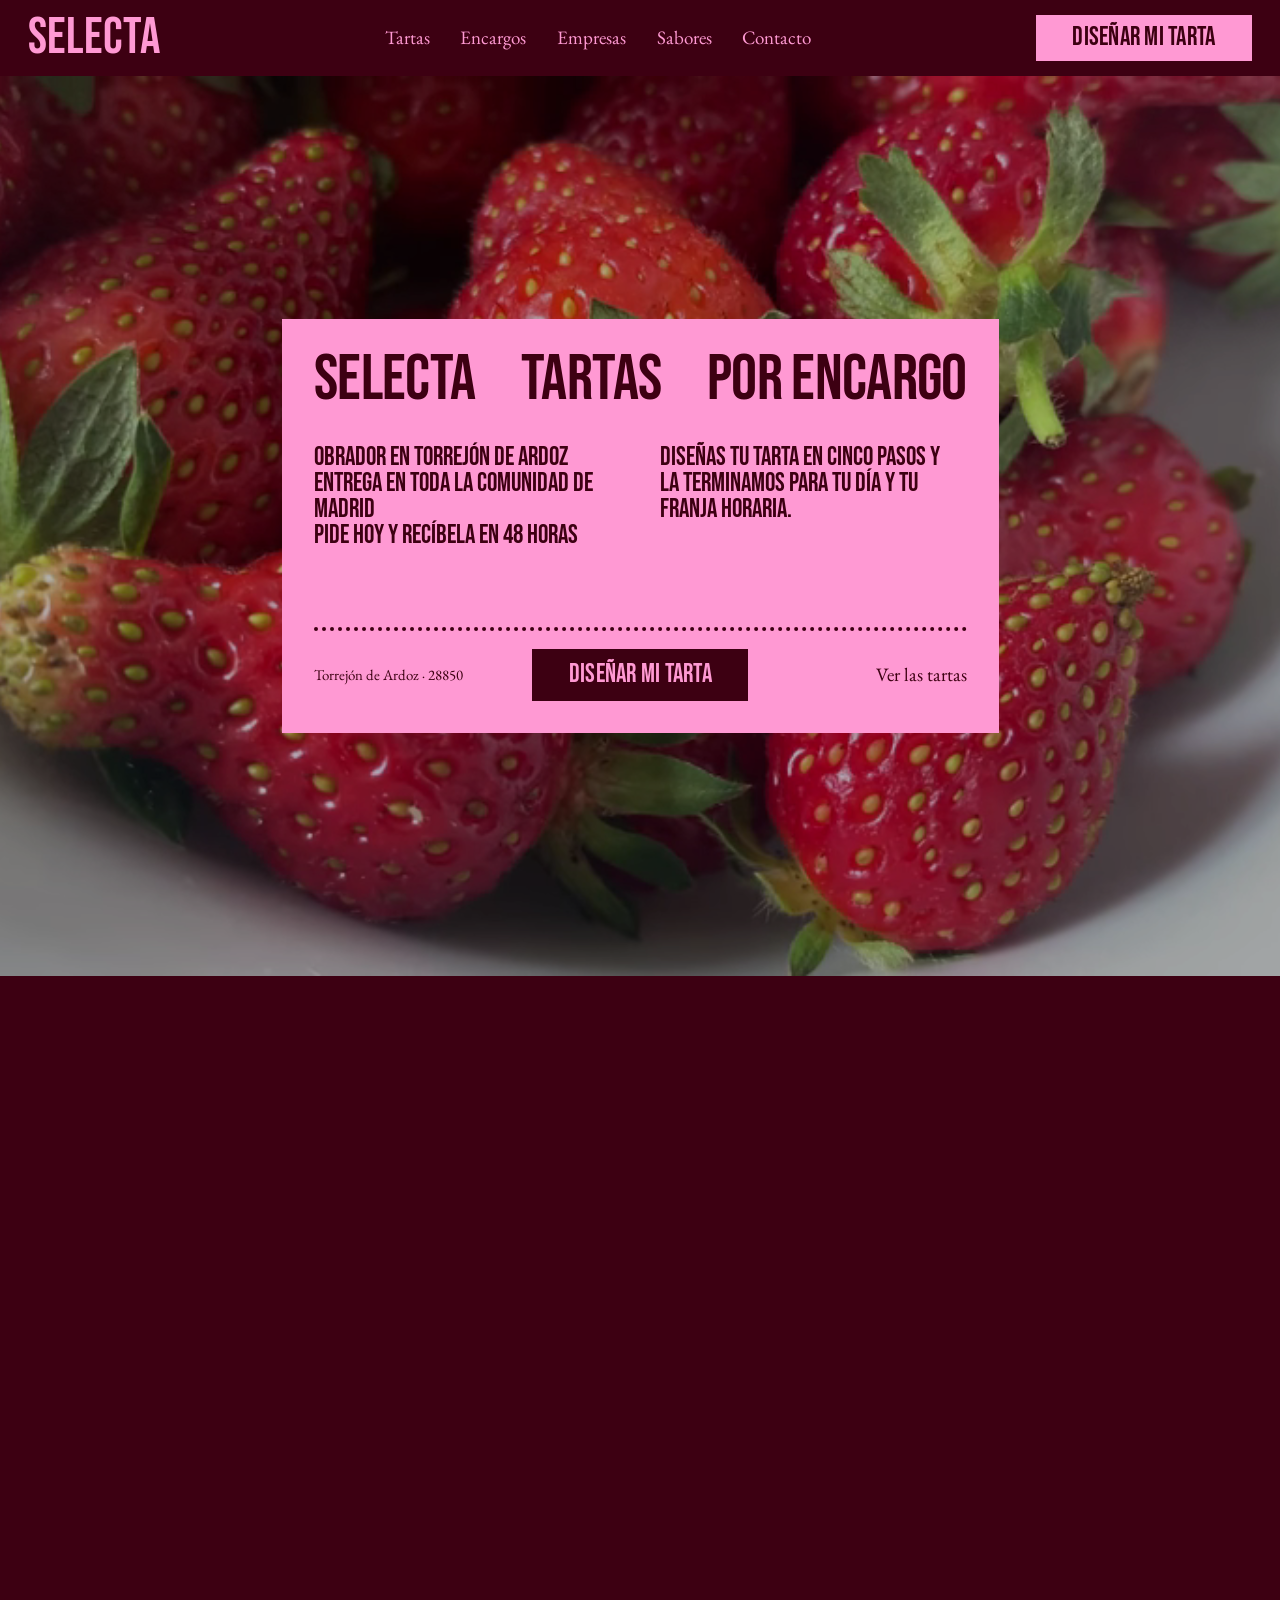
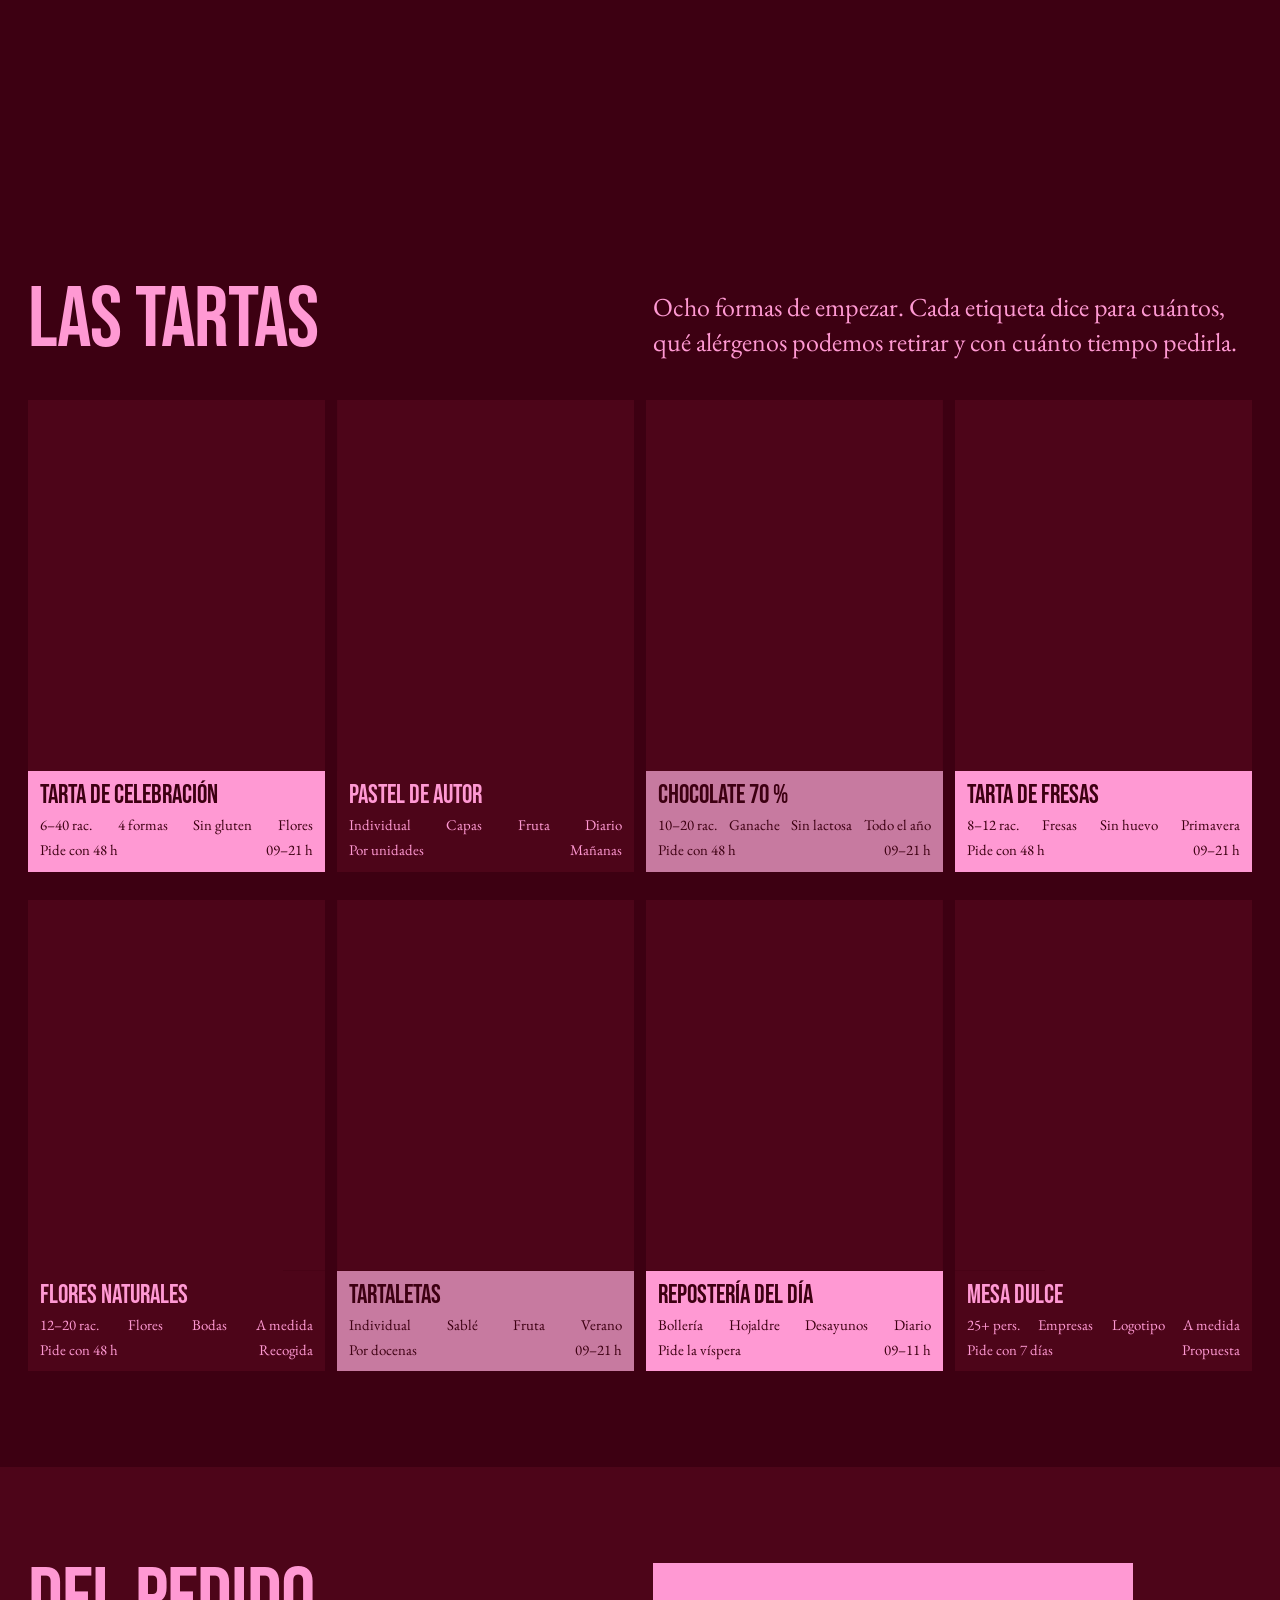
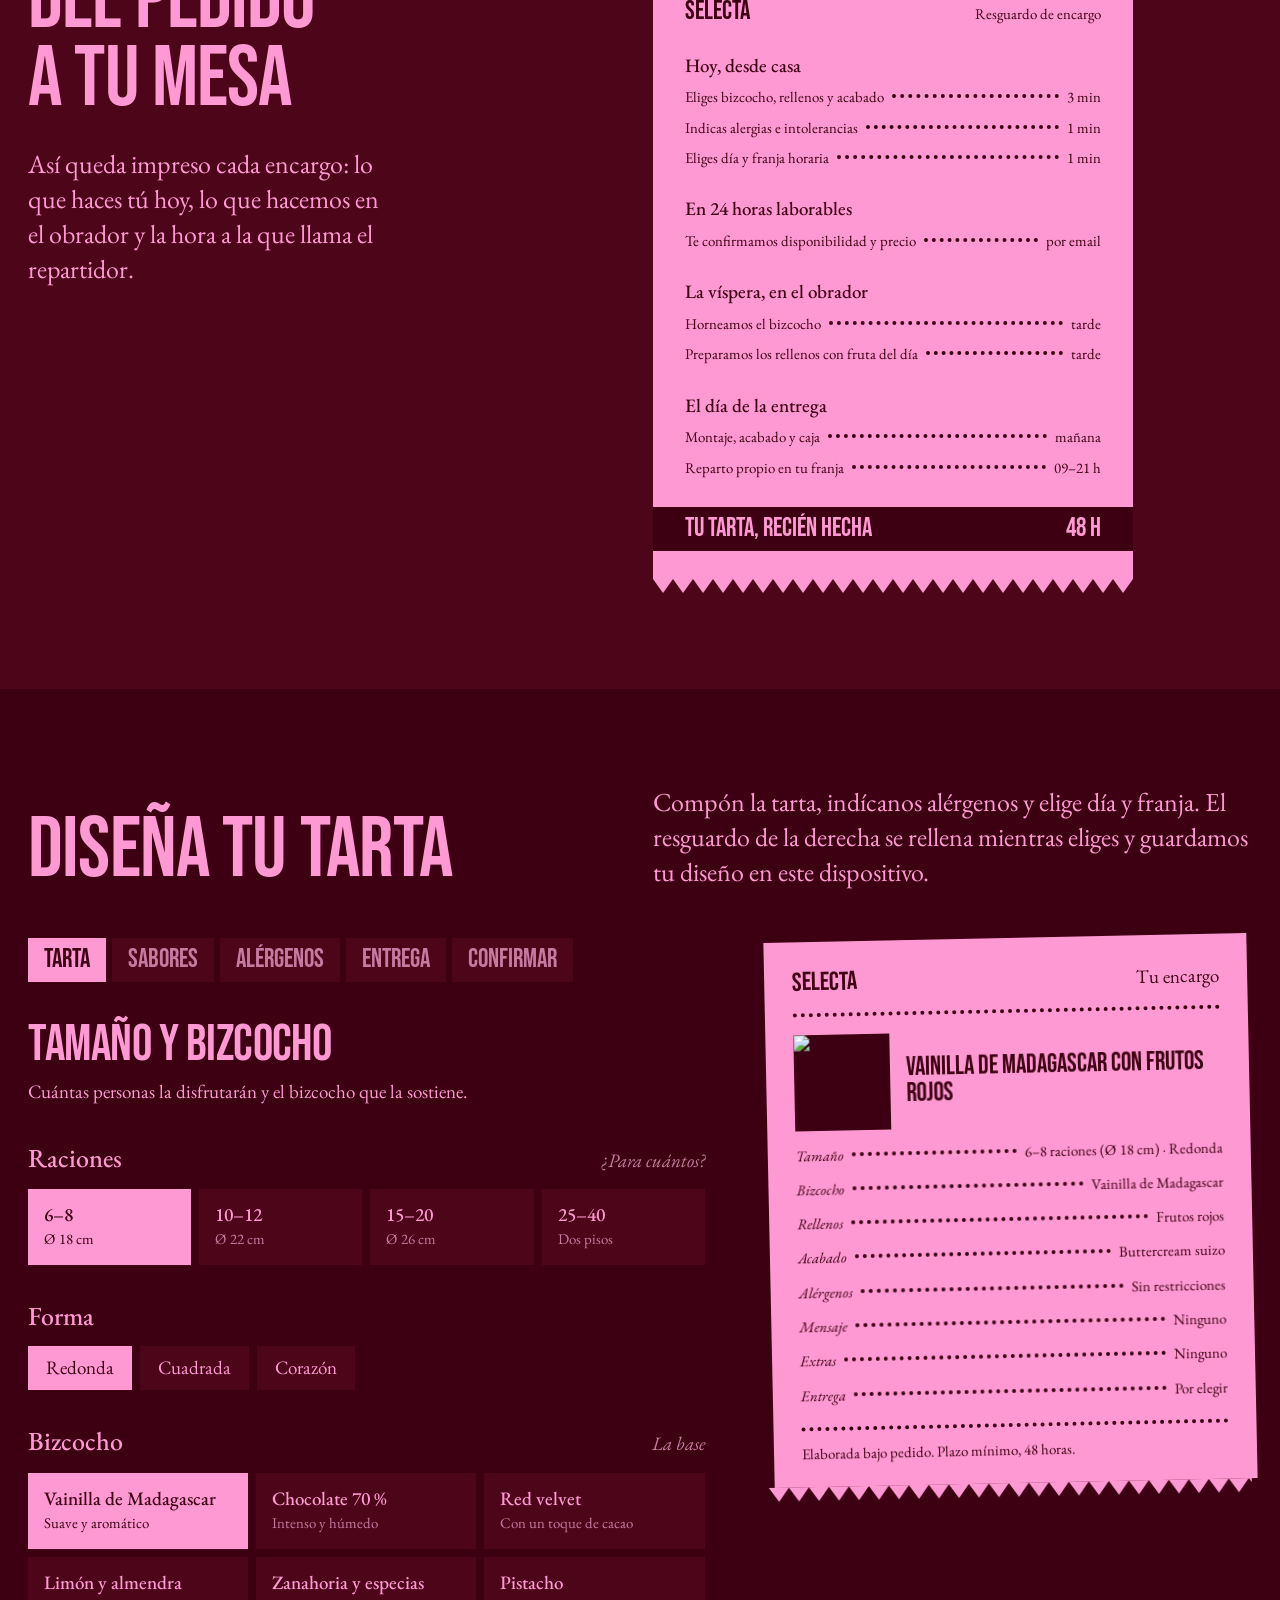
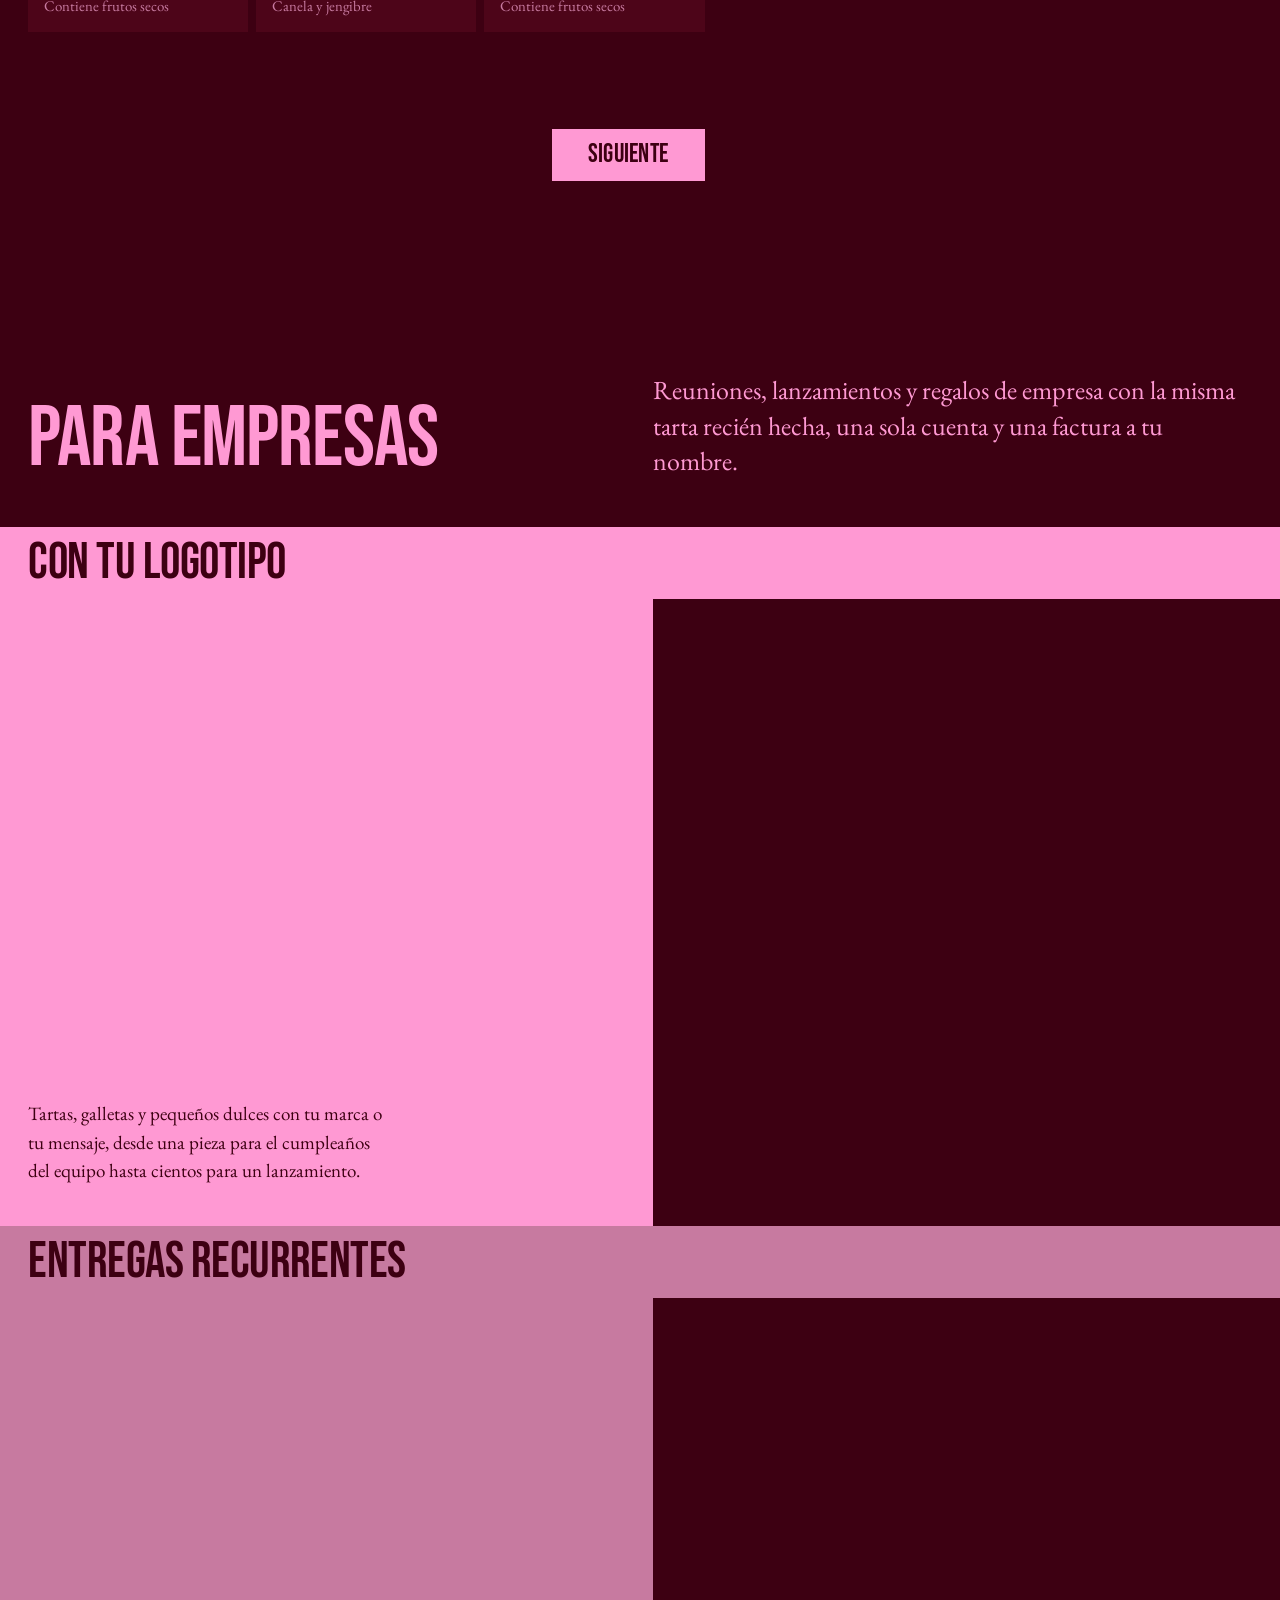
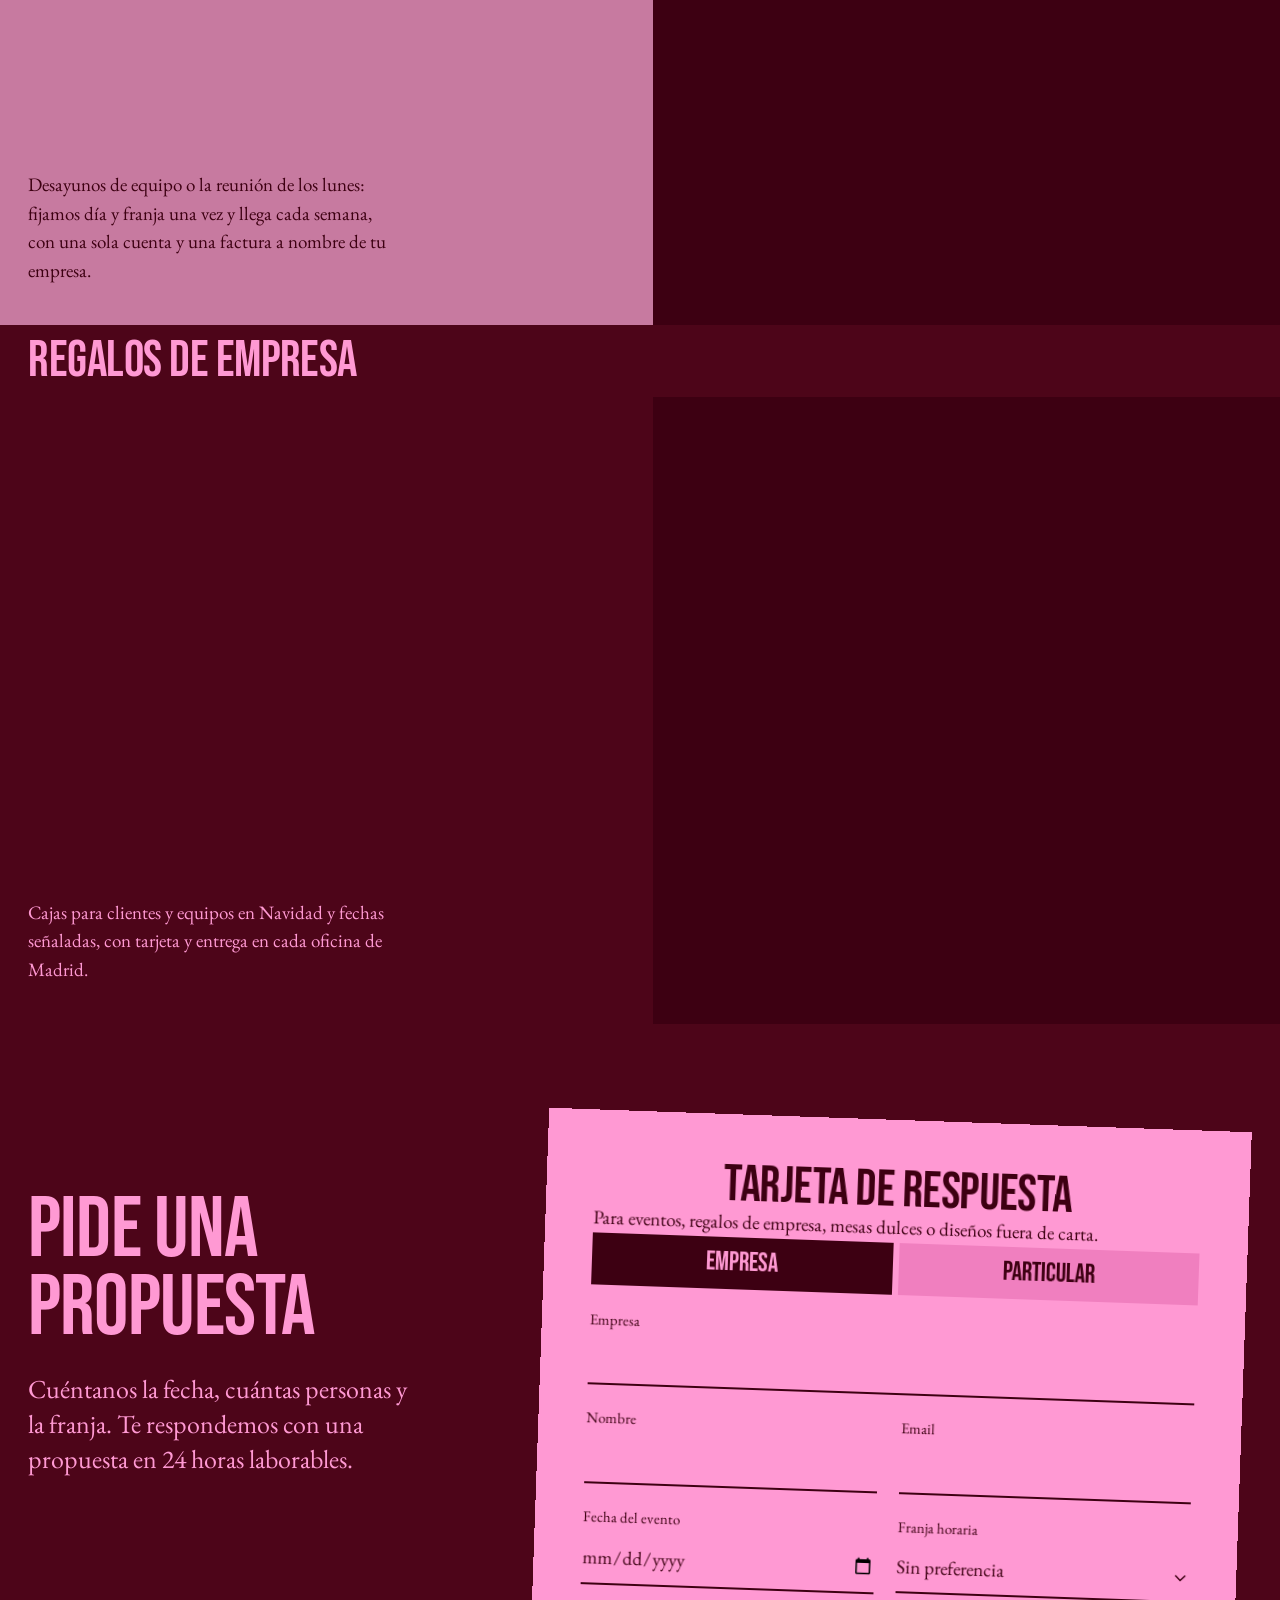
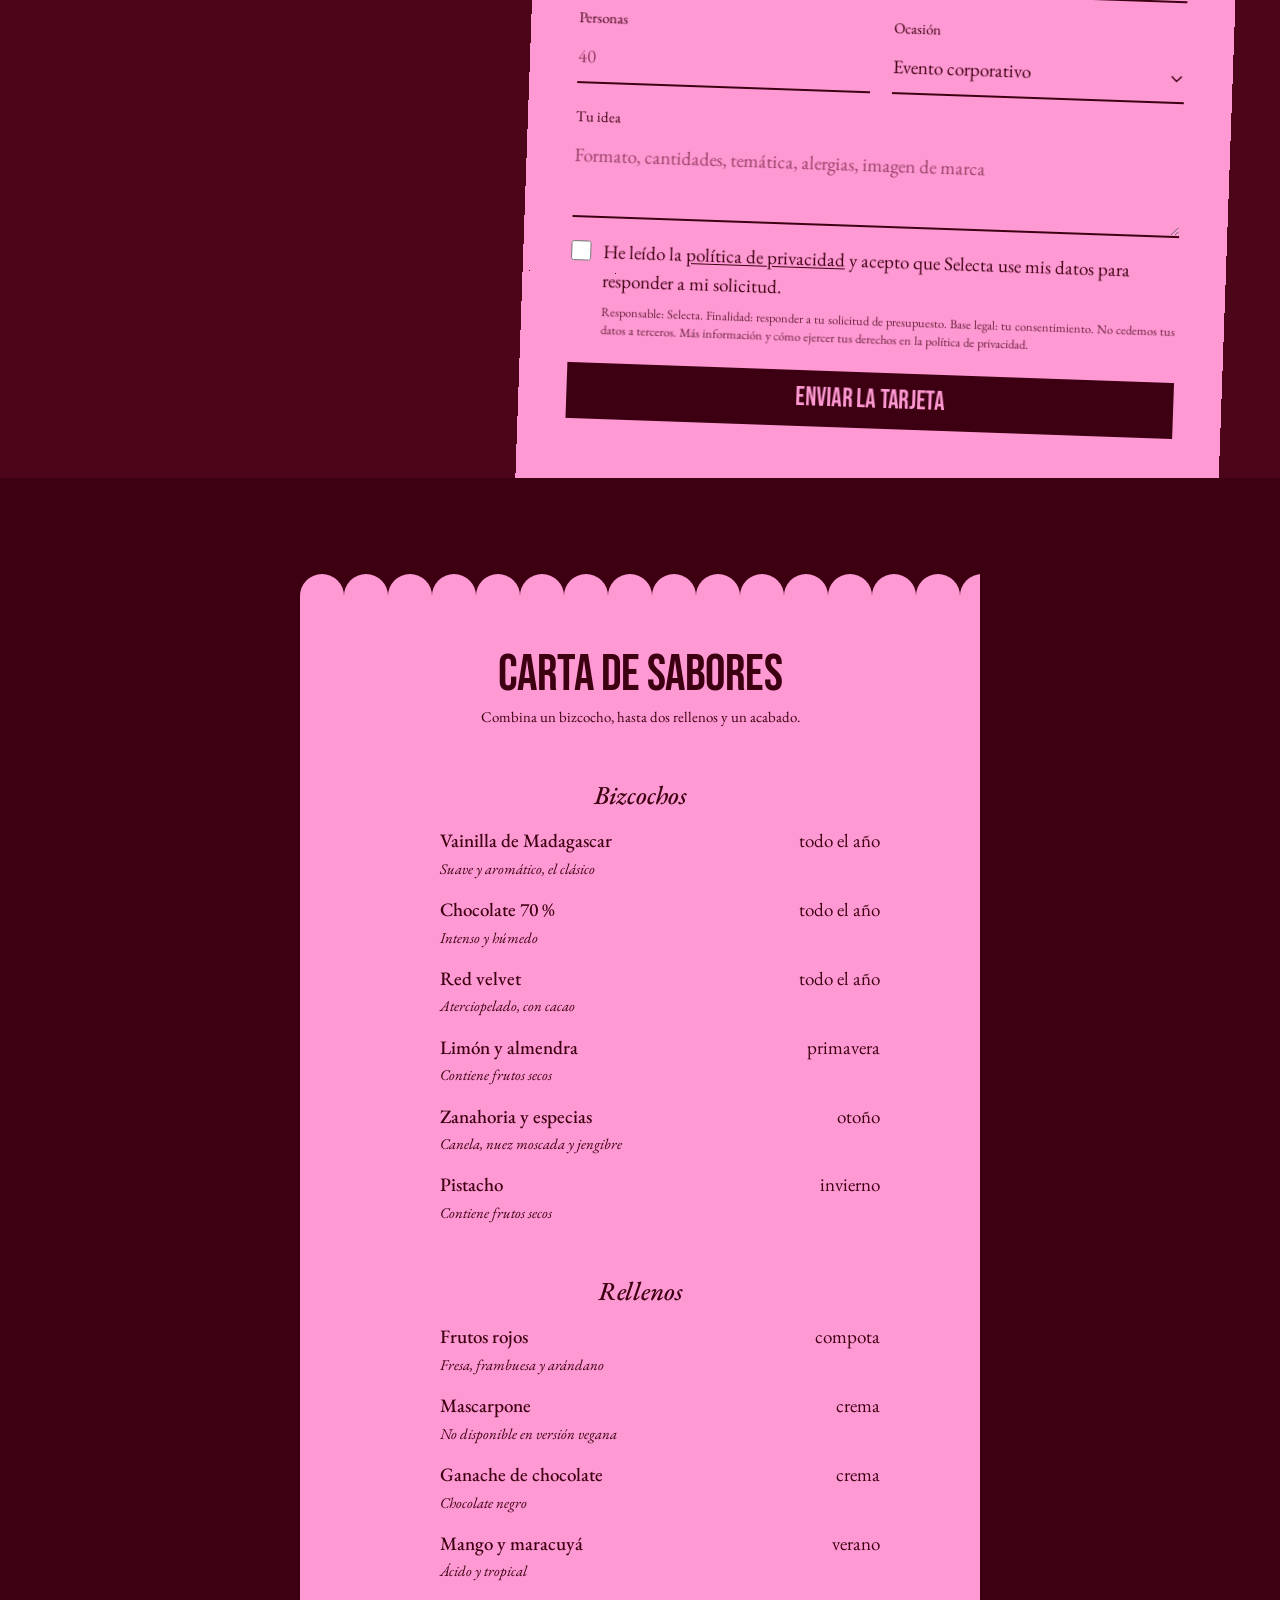
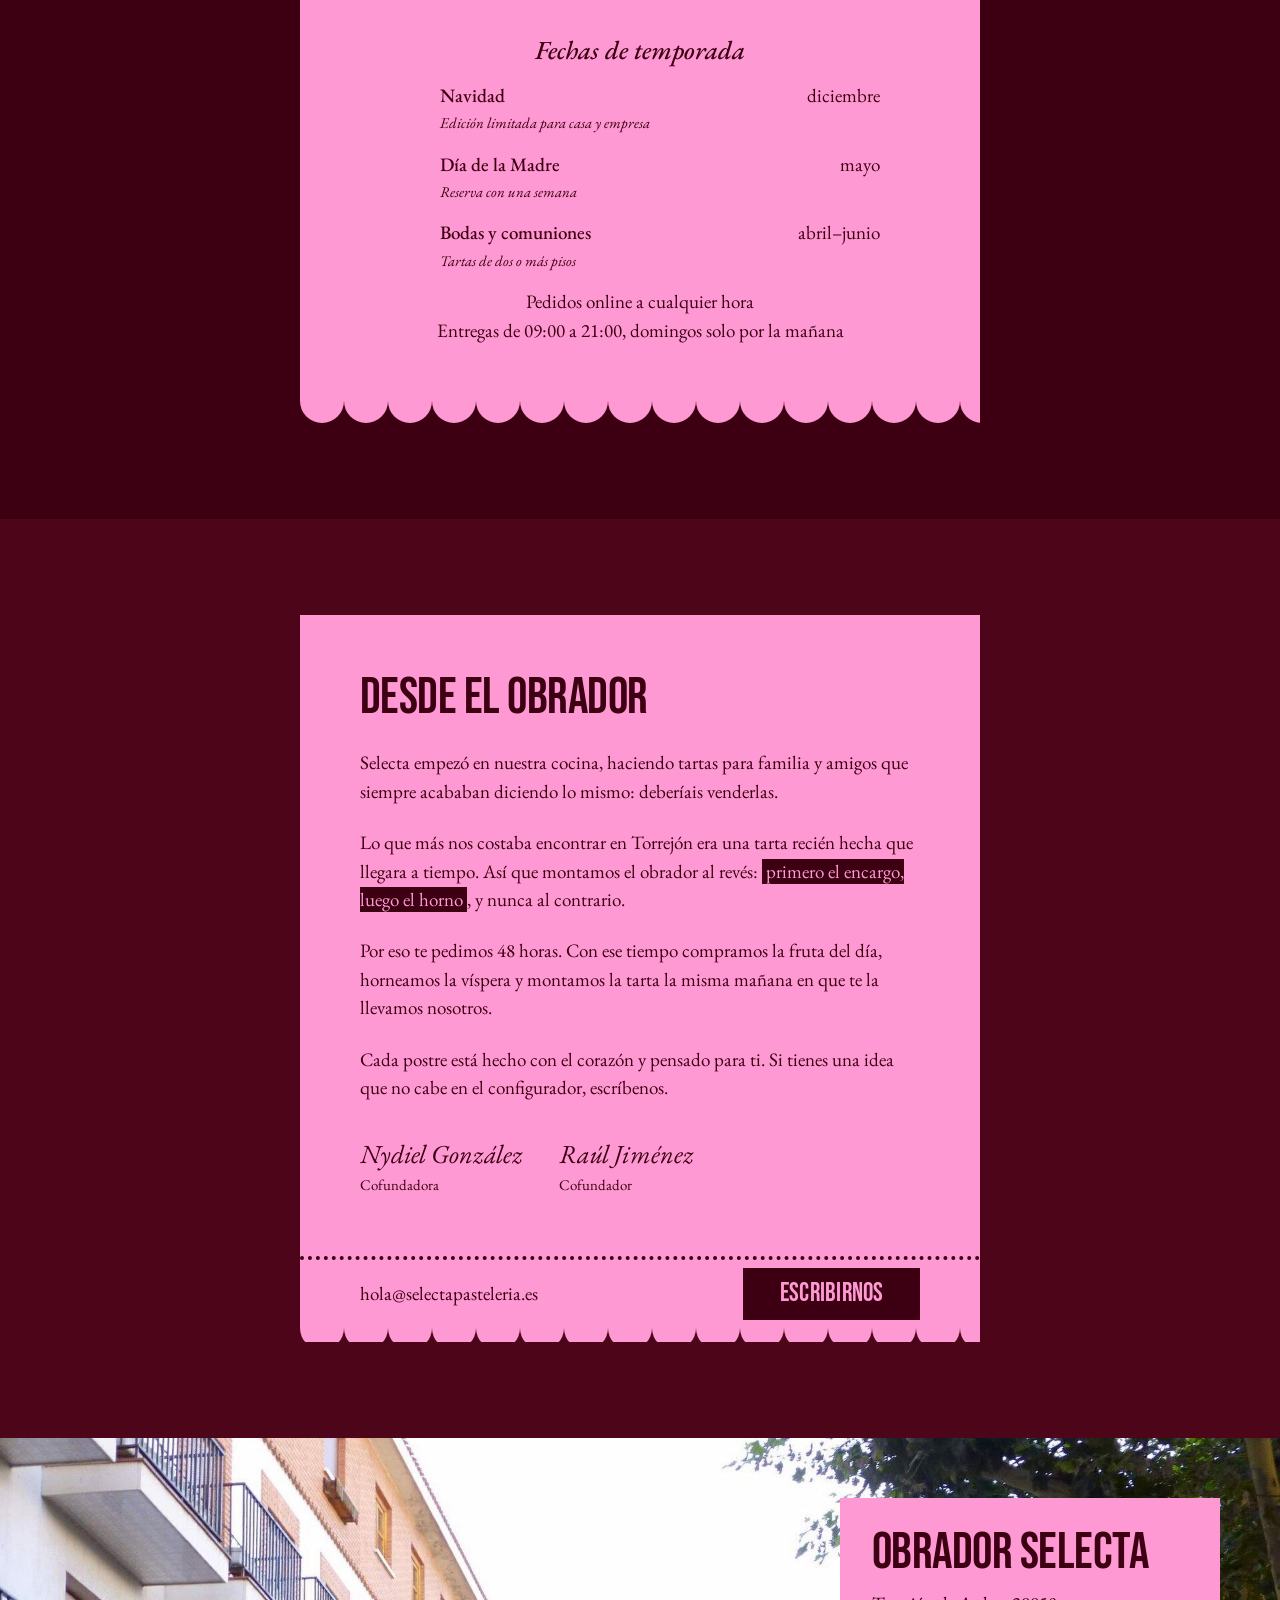
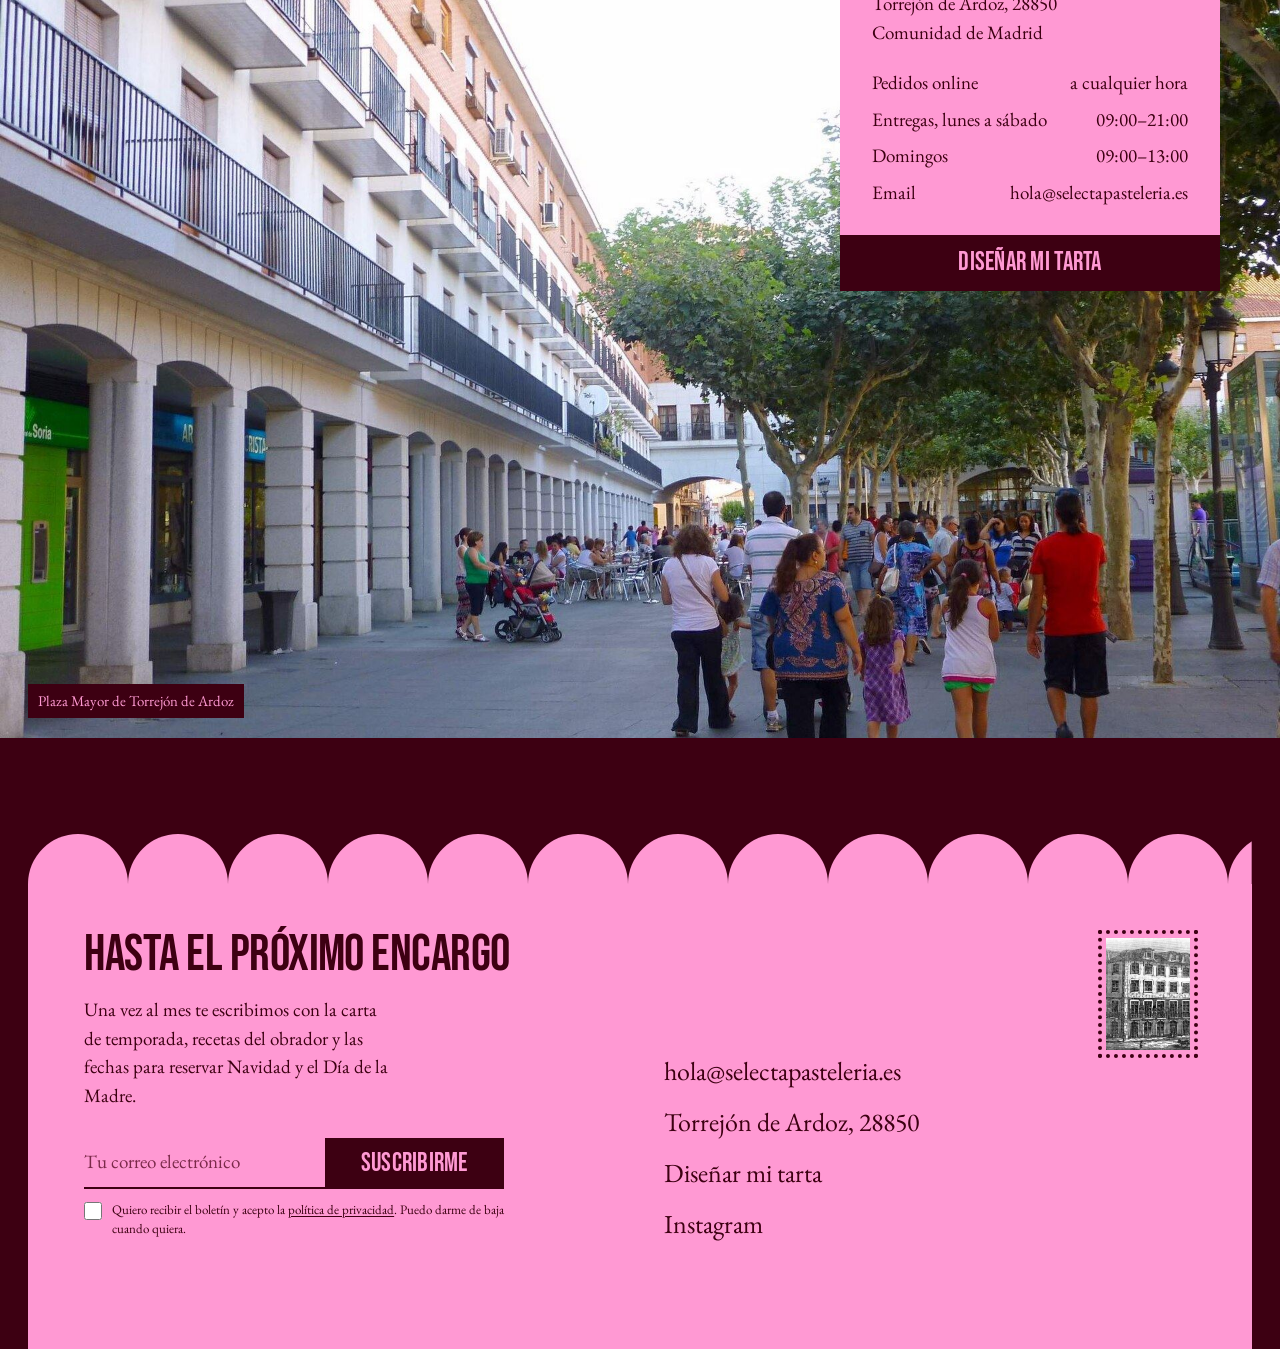
==== commit 464e819a: "Cumplimiento normativo UE en las tres versiones de la landing - Fuentes alojadas en el proyecto (wof" ====
--- a/version-2-taste-skill/index.html
+++ b/version-2-taste-skill/index.html
@@ -10,11 +10,8 @@
   <script>document.documentElement.classList.add('js');</script>
 
   <link rel="preconnect" href="https://images.unsplash.com">
-  <link rel="preconnect" href="https://fonts.googleapis.com">
-  <link rel="preconnect" href="https://fonts.gstatic.com" crossorigin>
+  <link rel="stylesheet" href="fonts/fonts.css">
   <link rel="preload" as="image" href="assets/strawberries-by-mikani-poster.jpg" fetchpriority="high">
-  <link rel="preload" as="style" href="https://fonts.googleapis.com/css2?family=Bebas+Neue:wght@400&family=EB+Garamond:ital,wght@0,400;0,500;1,400;1,500&display=swap" onload="this.onload=null;this.rel='stylesheet'">
-  <noscript><link rel="stylesheet" href="https://fonts.googleapis.com/css2?family=Bebas+Neue:wght@400&family=EB+Garamond:ital,wght@0,400;0,500;1,400;1,500&display=swap"></noscript>
 
   <style>
     /* Dirección «La página es el objeto»: cada sección es una pieza de papelería del obrador.
@@ -392,10 +389,11 @@
     .back-body { display: grid; grid-template-columns: 1fr 1fr; gap: 48px; padding: 48px 56px 28px; min-height: 420px; }
     .back-left h2 { font-size: var(--step-title); margin-bottom: 18px; }
     .back-left p { max-width: 34ch; }
-    .news { display: flex; gap: 0; margin-top: 28px; max-width: 420px; }
-    .news input { flex: 1; min-width: 0; border: 0; border-bottom: 2px solid var(--paper-ink); background: transparent; padding: 10px 0; color: var(--paper-ink); }
-    .news input::placeholder { color: #7a2a49; }
-    .news input:focus { outline: none; border-bottom-width: 4px; }
+    .news { margin-top: 28px; max-width: 420px; }
+    .news-row { display: flex; gap: 0; }
+    .news-row input { flex: 1; min-width: 0; border: 0; border-bottom: 2px solid var(--paper-ink); background: transparent; padding: 10px 0; color: var(--paper-ink); }
+    .news-row input::placeholder { color: #7a2a49; }
+    .news-row input:focus { outline: none; border-bottom-width: 4px; }
     .news .btn { min-height: 48px; }
     .news-msg { margin-top: 10px; font-style: italic; min-height: 1.5em; }
     .back-right { position: relative; padding-top: 120px; }
@@ -493,6 +491,17 @@
       .stamp { width: 72px; }
       .back-right { padding-top: 96px; }
     }
+  
+    /* Cumplimiento: consentimiento y enlaces legales */
+    .consent { margin-top: 20px; }
+    .consent .check-line { margin-top: 0; }
+    .consent-note { margin: 8px 0 0 32px; font-size: 12.5px; line-height: 1.45; opacity: .78; max-width: 46em; }
+    .check-line a, .news-consent a { color: inherit; text-decoration: underline; text-underline-offset: 2px; }
+    .news-consent { display: flex; gap: 10px; align-items: flex-start; margin-top: 12px; font-size: 13px; line-height: 1.45; cursor: pointer; text-align: left; }
+    .news-consent input { width: 18px; height: 18px; margin: 1px 0 0; flex: none; accent-color: currentColor; }
+    .paper .check-line input, .paper .news-consent input { accent-color: var(--paper-ink); }
+    .consent.has-error .check-line { font-weight: 600; text-decoration: underline wavy; text-underline-offset: 4px; }
+    .news-consent { max-width: 420px; }
   </style>
 </head>
 <body>
@@ -799,7 +808,8 @@
                       <input id="c-phone" name="phone" type="tel" autocomplete="tel" placeholder="600 000 000">
                     </div>
                   </div>
-                  <label class="check-line"><input type="checkbox" name="privacy" id="c-privacy">Acepto que Selecta use mis datos solo para gestionar este encargo.</label>
+                  <label class="check-line"><input type="checkbox" name="privacy" id="c-privacy"><span>He leído la <a href="../legal/privacidad.html" target="_blank" rel="noopener">política de privacidad</a> y acepto que Selecta use mis datos, incluidas las alergias que indique, solo para gestionar este encargo.</span></label>
+                  <p class="consent-note">Responsable: Selecta. Finalidad: preparar y entregar tu encargo. Base legal: tu consentimiento. No cedemos tus datos a terceros. Puedes acceder a ellos, rectificarlos o suprimirlos como se explica en la política de privacidad.</p>
                 </div>
 
                 <div class="review paper">
@@ -893,7 +903,11 @@
                 <select id="f-occasion" name="occasion"><option>Evento corporativo</option><option>Regalo de empresa</option><option>Suministro para oficina</option><option>Boda o comunión</option><option>Cumpleaños</option><option>Otra</option></select></div>
               <div class="field full"><label for="f-msg">Tu idea</label><textarea id="f-msg" name="message" placeholder="Formato, cantidades, temática, alergias, imagen de marca"></textarea></div>
             </div>
-            <button type="submit" class="btn btn-ink">Enviar la tarjeta</button>
+            <div class="consent" id="f-consent">
+              <label class="check-line"><input type="checkbox" name="privacy" id="f-privacy"><span>He leído la <a href="../legal/privacidad.html" target="_blank" rel="noopener">política de privacidad</a> y acepto que Selecta use mis datos para responder a mi solicitud.</span></label>
+              <p class="consent-note">Responsable: Selecta. Finalidad: responder a tu solicitud de presupuesto. Base legal: tu consentimiento. No cedemos tus datos a terceros. Más información y cómo ejercer tus derechos en la política de privacidad.</p>
+            </div>
+            <button type="submit" class="btn btn-ink" style="margin-top:24px">Enviar la tarjeta</button>
           </form>
           <div class="reply-ok" id="reply-ok" role="status" hidden>
             <h3>Gracias, <span id="success-name"></span></h3>
@@ -997,8 +1011,11 @@
           <h2>Hasta el próximo encargo</h2>
           <p>Una vez al mes te escribimos con la carta de temporada, recetas del obrador y las fechas para reservar Navidad y el Día de la Madre.</p>
           <form class="news" id="news-form">
-            <input type="email" name="email" placeholder="Tu correo electrónico" aria-label="Tu correo electrónico" required>
-            <button class="btn btn-ink" type="submit">Suscribirme</button>
+            <div class="news-row">
+              <input type="email" name="email" placeholder="Tu correo electrónico" aria-label="Tu correo electrónico" required>
+              <button class="btn btn-ink" type="submit">Suscribirme</button>
+            </div>
+            <label class="news-consent"><input type="checkbox" name="privacy"><span>Quiero recibir el boletín y acepto la <a href="../legal/privacidad.html" target="_blank" rel="noopener">política de privacidad</a>. Puedo darme de baja cuando quiera.</span></label>
           </form>
           <p class="news-msg" id="news-msg" aria-live="polite"></p>
         </div>
@@ -1011,7 +1028,7 @@
             <li><a class="link" href="#">Instagram</a></li>
           </ul>
         </div>
-        <p class="imprint">© <span id="year"></span> Selecta S.L. · Torrejón de Ardoz. Fotografías de tartas y fruta: Unsplash. Vídeo «Strawberries by Mikani», Mikani, CC BY-SA 4.0, vía Wikimedia Commons. «Torrejón de Ardoz - Plaza Mayor 1», Zarateman, CC BY-SA 4.0, vía Wikimedia Commons. «Confeitaria Nacional em 1872, gravura», dominio público, vía Wikimedia Commons. <a class="link" href="#">Aviso legal</a> · <a class="link" href="#">Privacidad</a></p>
+        <p class="imprint">© <span id="year"></span> Selecta S.L. · Torrejón de Ardoz. Fotografías de tartas y fruta: Unsplash. Vídeo «Strawberries by Mikani», Mikani, CC BY-SA 4.0, vía Wikimedia Commons. «Torrejón de Ardoz - Plaza Mayor 1», Zarateman, CC BY-SA 4.0, vía Wikimedia Commons. «Confeitaria Nacional em 1872, gravura», dominio público, vía Wikimedia Commons. <a class="link" href="../legal/aviso-legal.html">Aviso legal</a> · <a class="link" href="../legal/privacidad.html">Privacidad</a> · <a class="link" href="../legal/cookies.html">Cookies</a></p>
       </div>
     </div>
   </footer>
@@ -1356,6 +1373,8 @@
           el.closest('.field').classList.toggle('has-error', !valid);
           if (!valid && ok) { el.focus(); ok = false; }
         });
+        $('#f-consent').classList.toggle('has-error', !form.privacy.checked);
+        if (!form.privacy.checked && ok) { form.privacy.focus(); ok = false; }
         if (!ok) return;
         const v = n => (form[n].value || '').trim();
         const lines = [
@@ -1373,8 +1392,9 @@
       $('#news-form').addEventListener('submit', e => {
         e.preventDefault();
         const input = e.target.email, valid = input.checkValidity() && input.value;
-        $('#news-msg').textContent = valid ? 'Te damos la bienvenida. Revisa tu correo.' : 'Introduce un correo válido, por favor.';
-        if (valid) e.target.reset();
+        const agreed = e.target.privacy.checked;
+        $('#news-msg').textContent = !valid ? 'Introduce un correo válido, por favor.' : !agreed ? 'Marca la casilla de privacidad para suscribirte.' : 'Te damos la bienvenida. Revisa tu correo.';
+        if (valid && agreed) e.target.reset();
       });
 
       $('#year').textContent = new Date().getFullYear();
--- a/version-2-taste-skill/fonts/fonts.css
+++ b/version-2-taste-skill/fonts/fonts.css
@@ -0,0 +1,41 @@
+/* Fuentes alojadas en el proyecto (subconjunto latin). Licencia SIL Open Font License 1.1: ver OFL-*.txt */
+@font-face {
+  font-family: 'Bebas Neue';
+  font-style: normal;
+  font-weight: 400;
+  font-display: swap;
+  src: url(bebas-neue-normal-400.woff2) format('woff2');
+  unicode-range: U+0000-00FF, U+0131, U+0152-0153, U+02BB-02BC, U+02C6, U+02DA, U+02DC, U+0304, U+0308, U+0329, U+2000-206F, U+20AC, U+2122, U+2191, U+2193, U+2212, U+2215, U+FEFF, U+FFFD;
+}
+@font-face {
+  font-family: 'EB Garamond';
+  font-style: italic;
+  font-weight: 400;
+  font-display: swap;
+  src: url(eb-garamond-italic-variable.woff2) format('woff2');
+  unicode-range: U+0000-00FF, U+0131, U+0152-0153, U+02BB-02BC, U+02C6, U+02DA, U+02DC, U+0304, U+0308, U+0329, U+2000-206F, U+20AC, U+2122, U+2191, U+2193, U+2212, U+2215, U+FEFF, U+FFFD;
+}
+@font-face {
+  font-family: 'EB Garamond';
+  font-style: italic;
+  font-weight: 500;
+  font-display: swap;
+  src: url(eb-garamond-italic-variable.woff2) format('woff2');
+  unicode-range: U+0000-00FF, U+0131, U+0152-0153, U+02BB-02BC, U+02C6, U+02DA, U+02DC, U+0304, U+0308, U+0329, U+2000-206F, U+20AC, U+2122, U+2191, U+2193, U+2212, U+2215, U+FEFF, U+FFFD;
+}
+@font-face {
+  font-family: 'EB Garamond';
+  font-style: normal;
+  font-weight: 400;
+  font-display: swap;
+  src: url(eb-garamond-normal-variable.woff2) format('woff2');
+  unicode-range: U+0000-00FF, U+0131, U+0152-0153, U+02BB-02BC, U+02C6, U+02DA, U+02DC, U+0304, U+0308, U+0329, U+2000-206F, U+20AC, U+2122, U+2191, U+2193, U+2212, U+2215, U+FEFF, U+FFFD;
+}
+@font-face {
+  font-family: 'EB Garamond';
+  font-style: normal;
+  font-weight: 500;
+  font-display: swap;
+  src: url(eb-garamond-normal-variable.woff2) format('woff2');
+  unicode-range: U+0000-00FF, U+0131, U+0152-0153, U+02BB-02BC, U+02C6, U+02DA, U+02DC, U+0304, U+0308, U+0329, U+2000-206F, U+20AC, U+2122, U+2191, U+2193, U+2212, U+2215, U+FEFF, U+FFFD;
+}
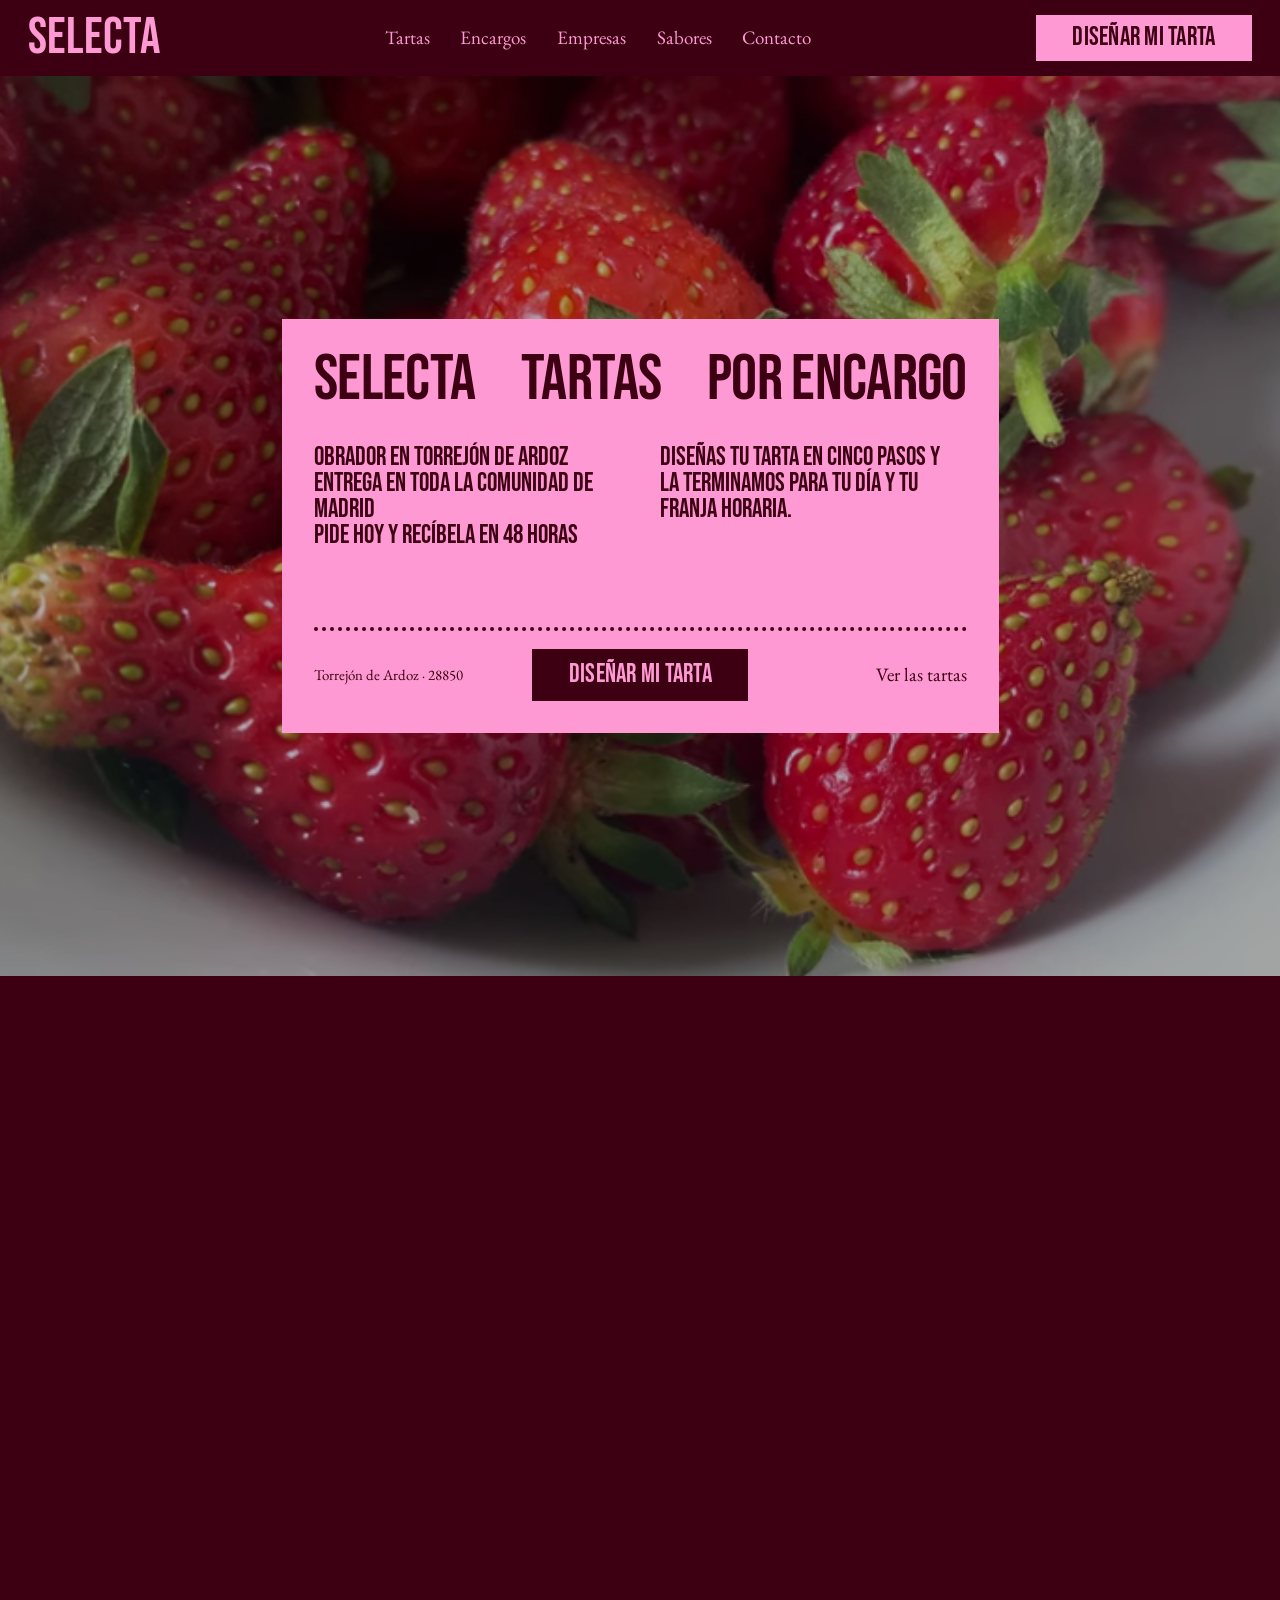
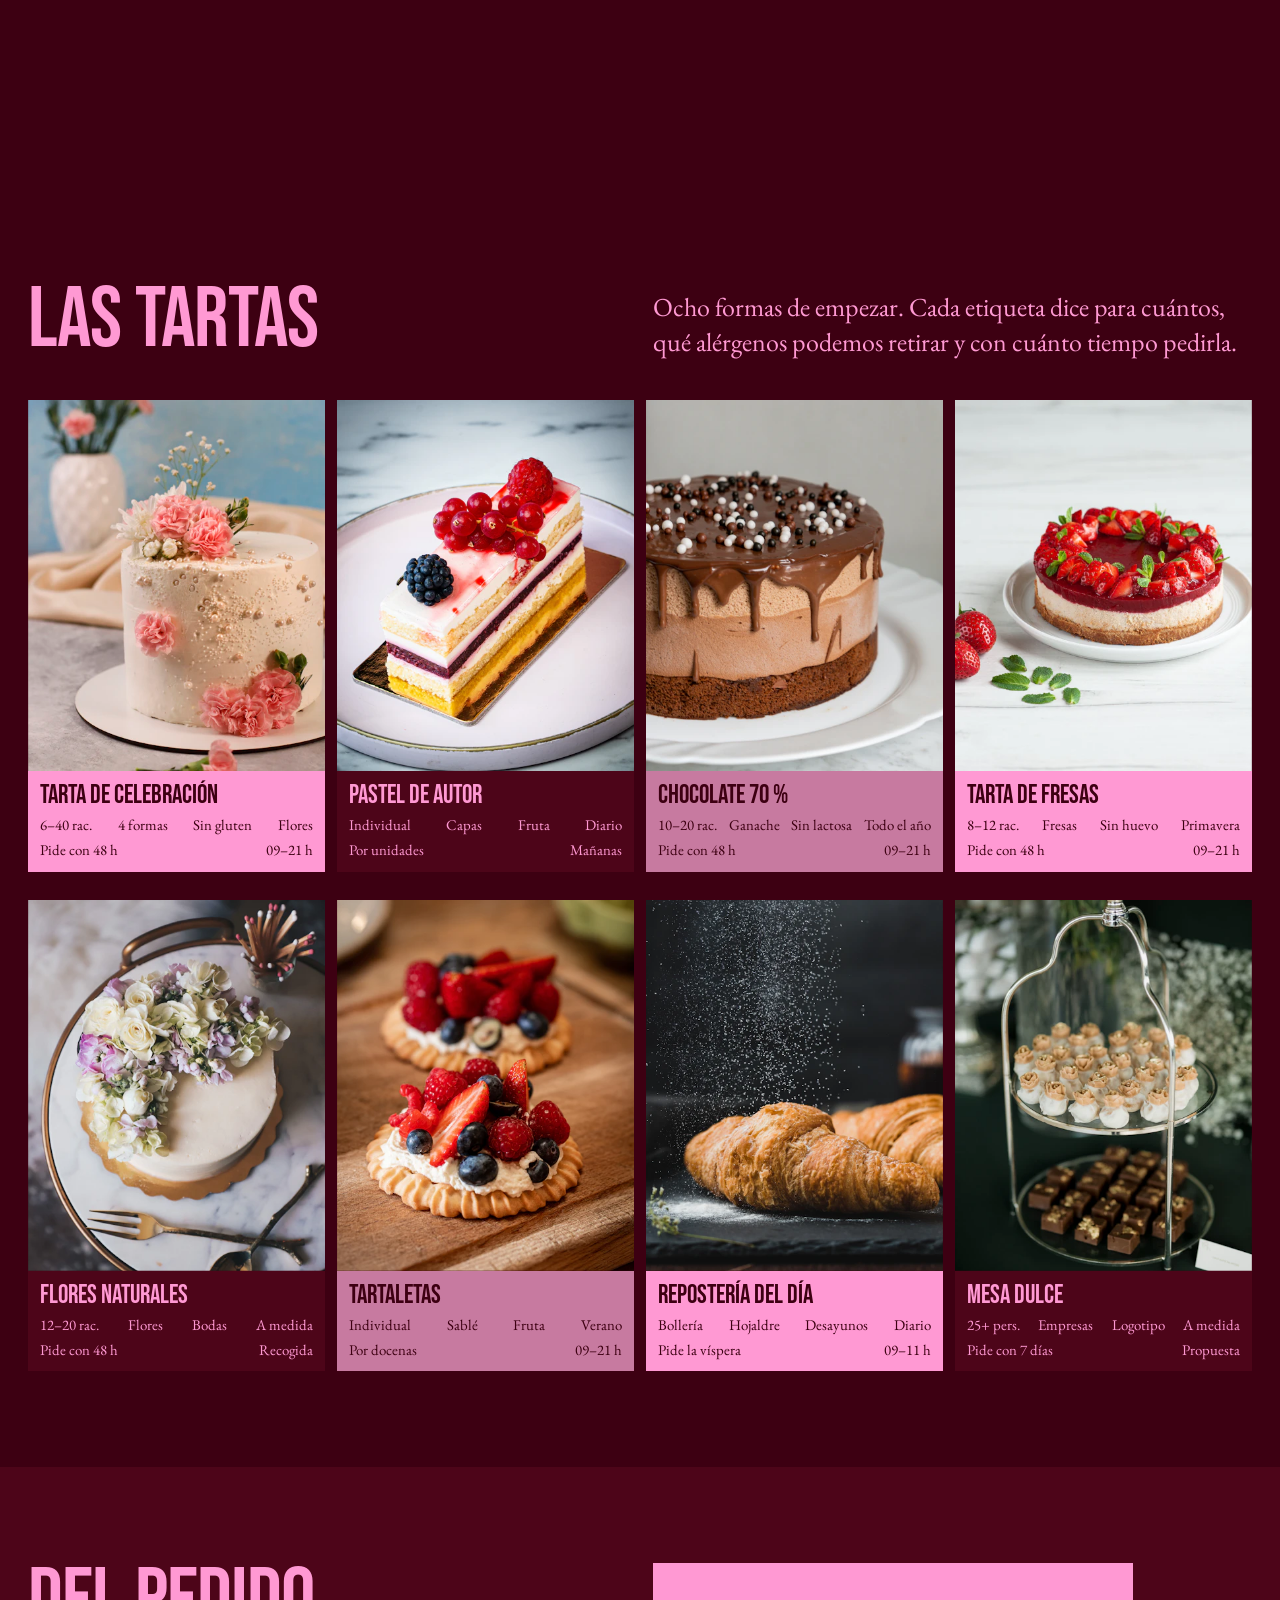
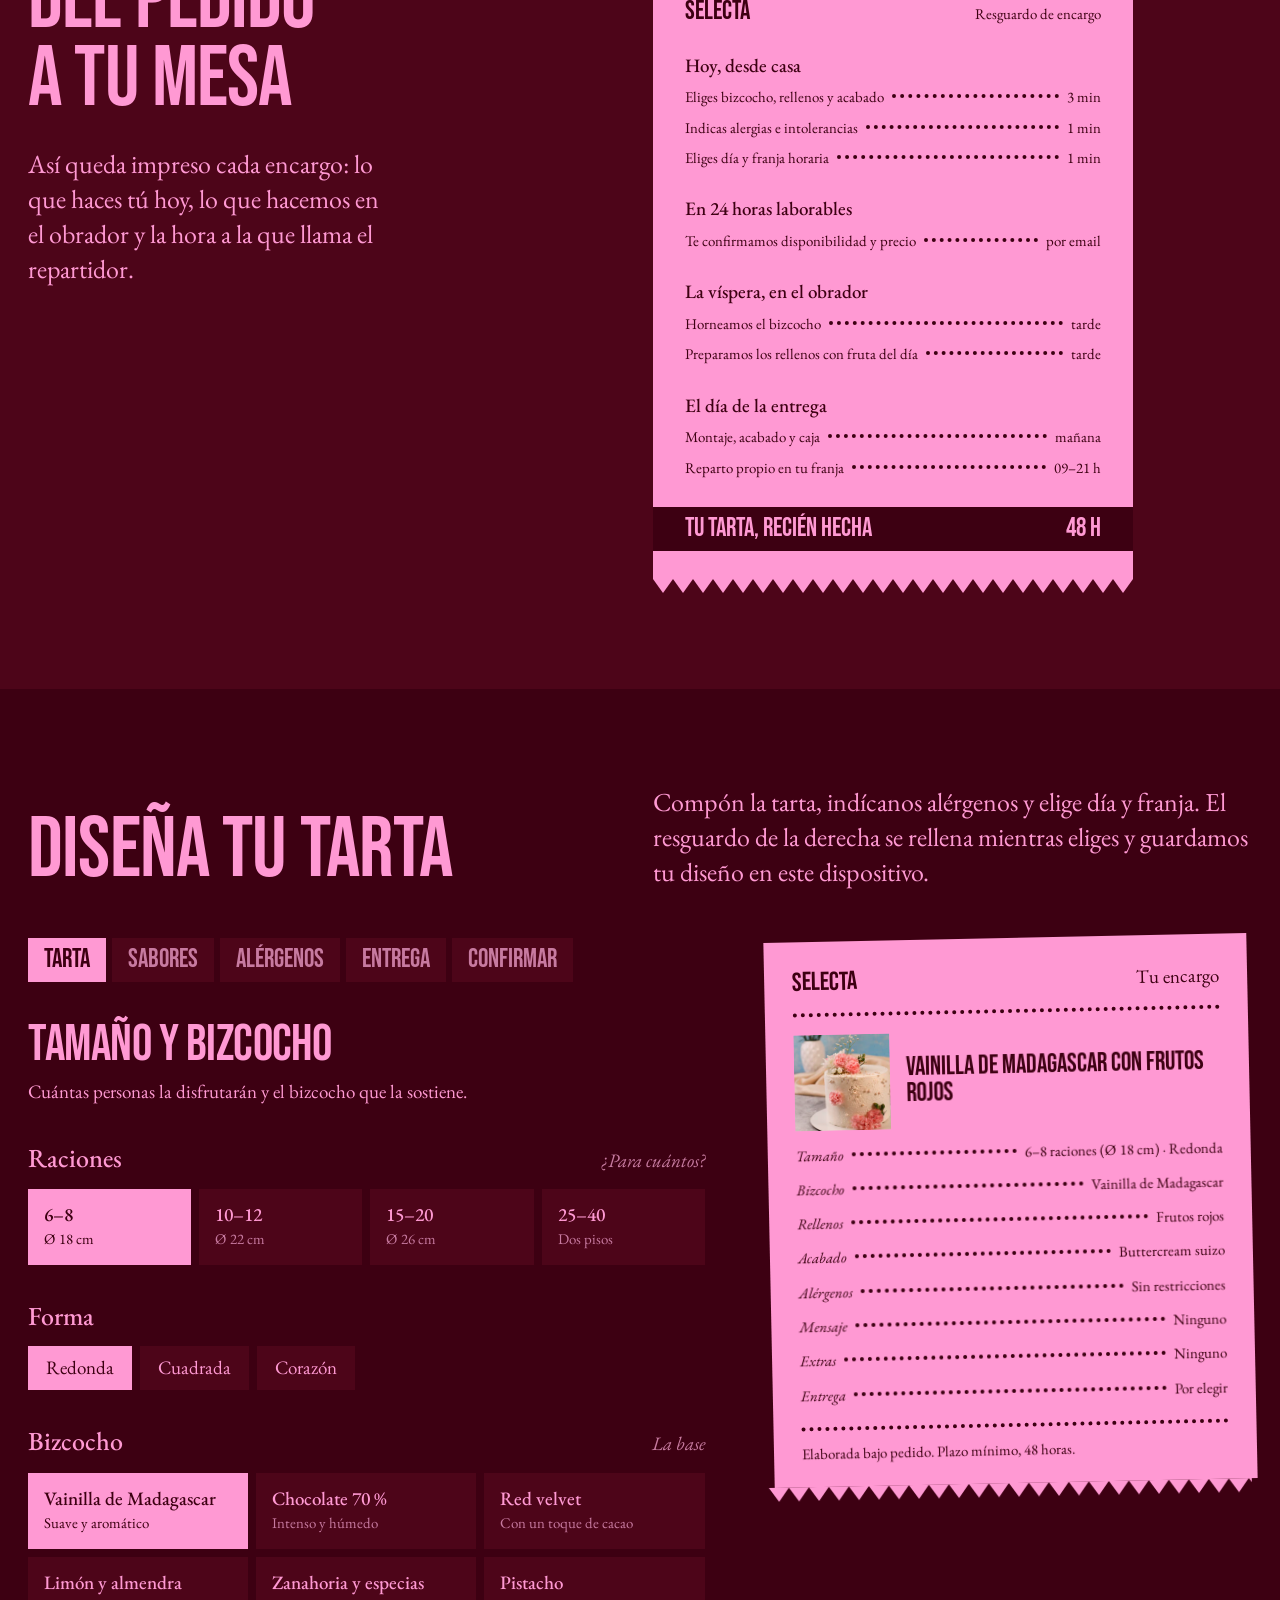
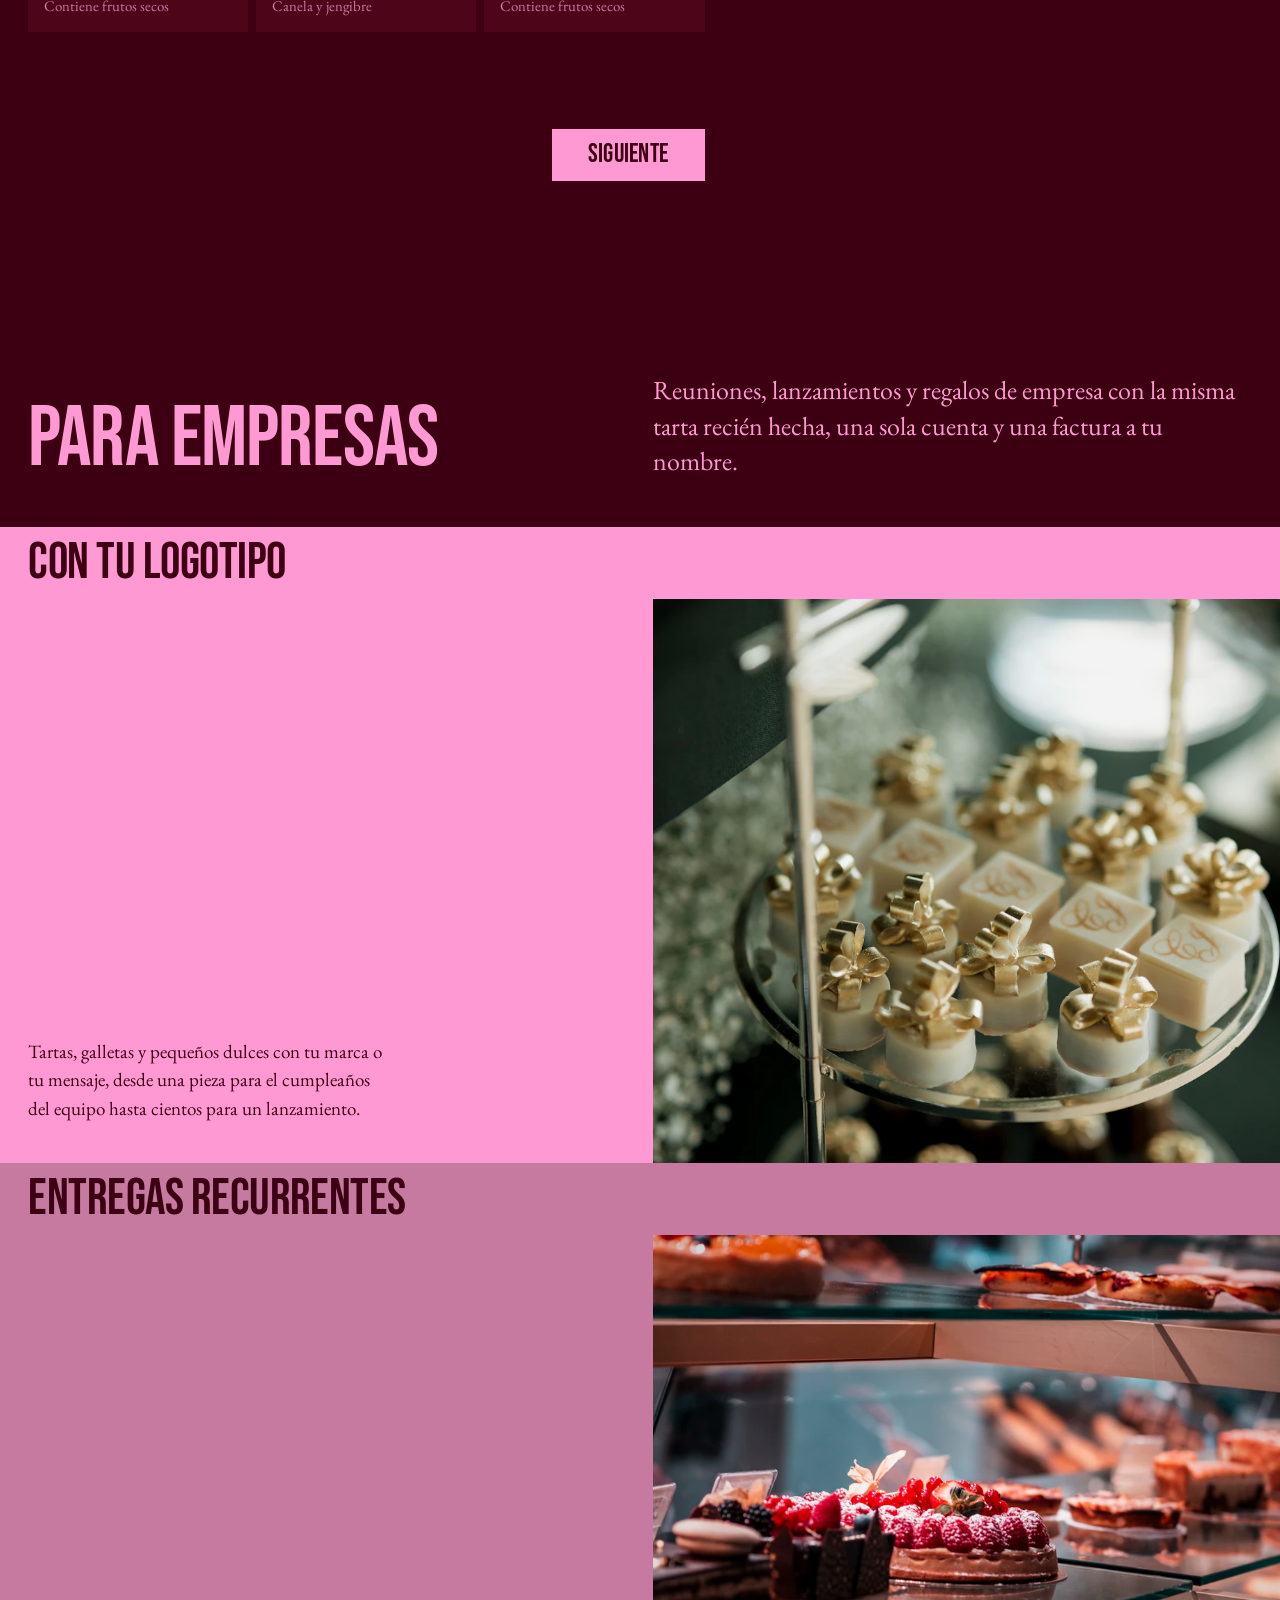
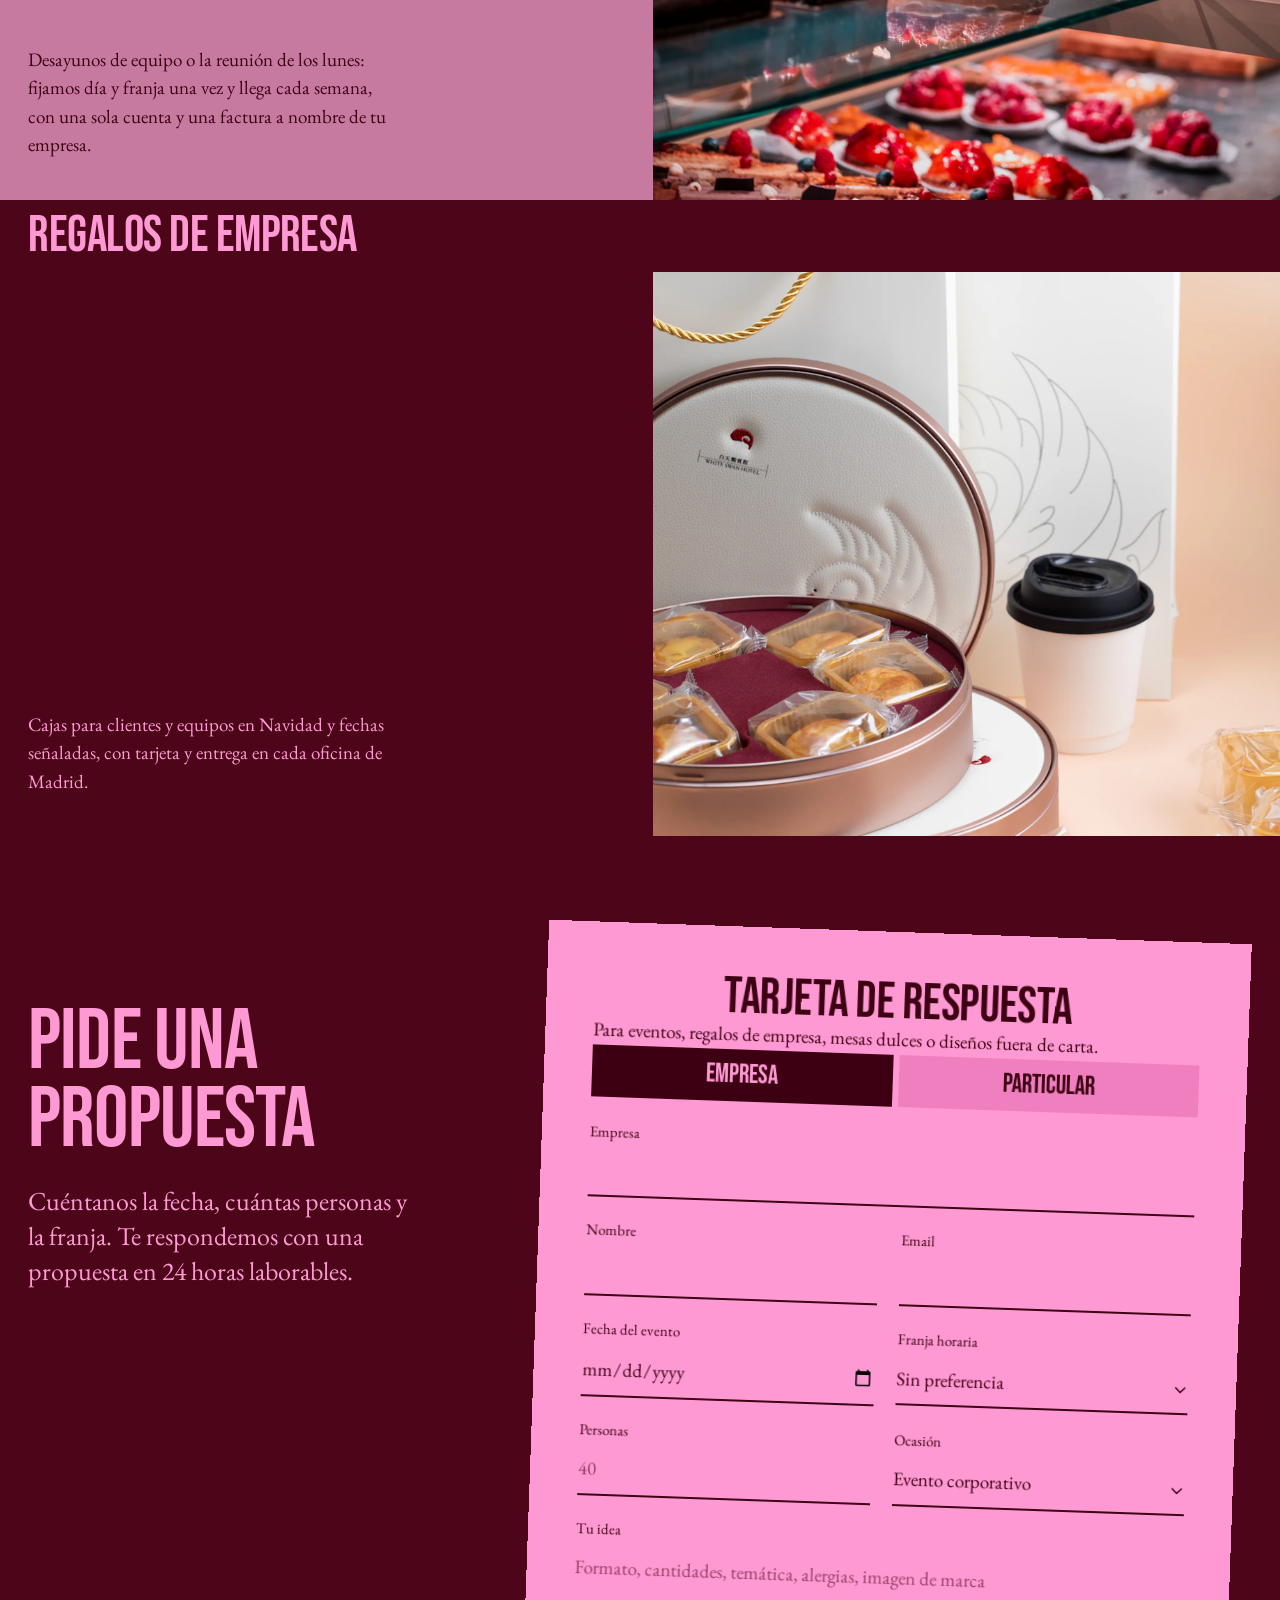
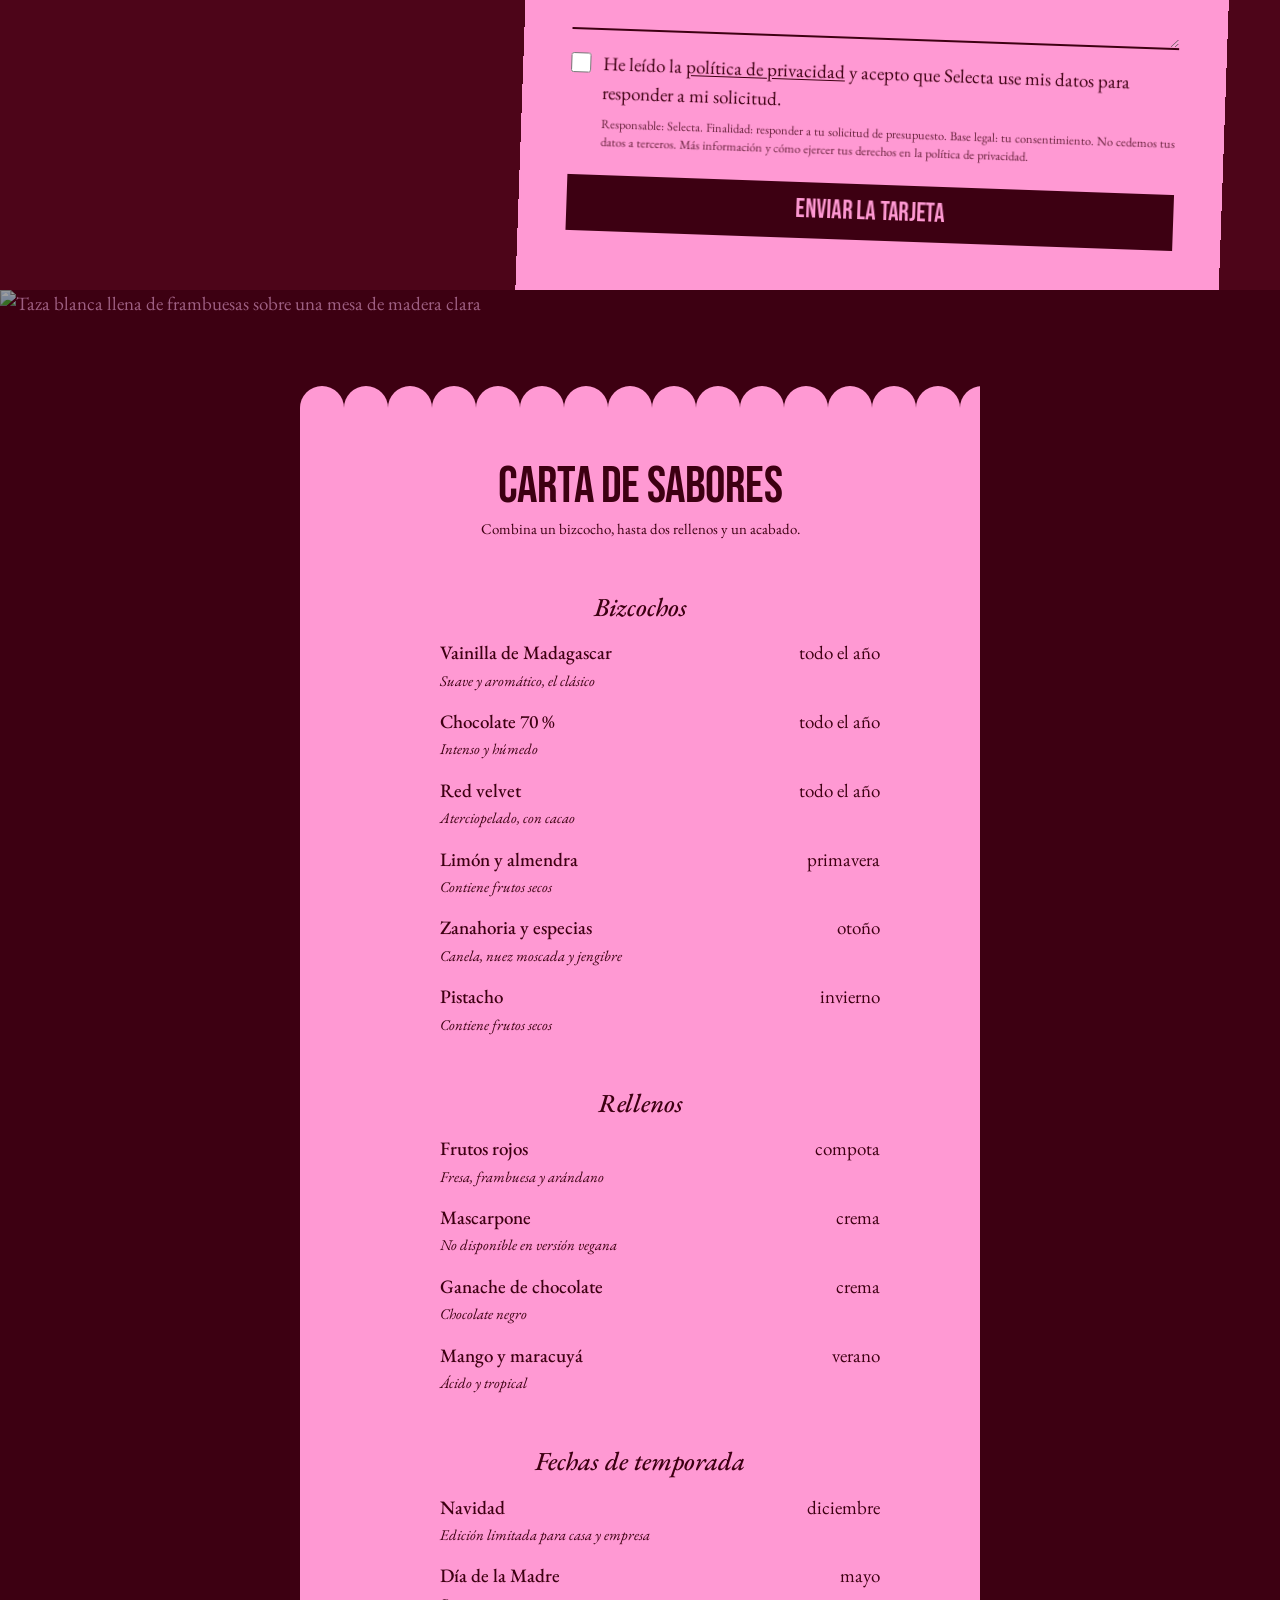
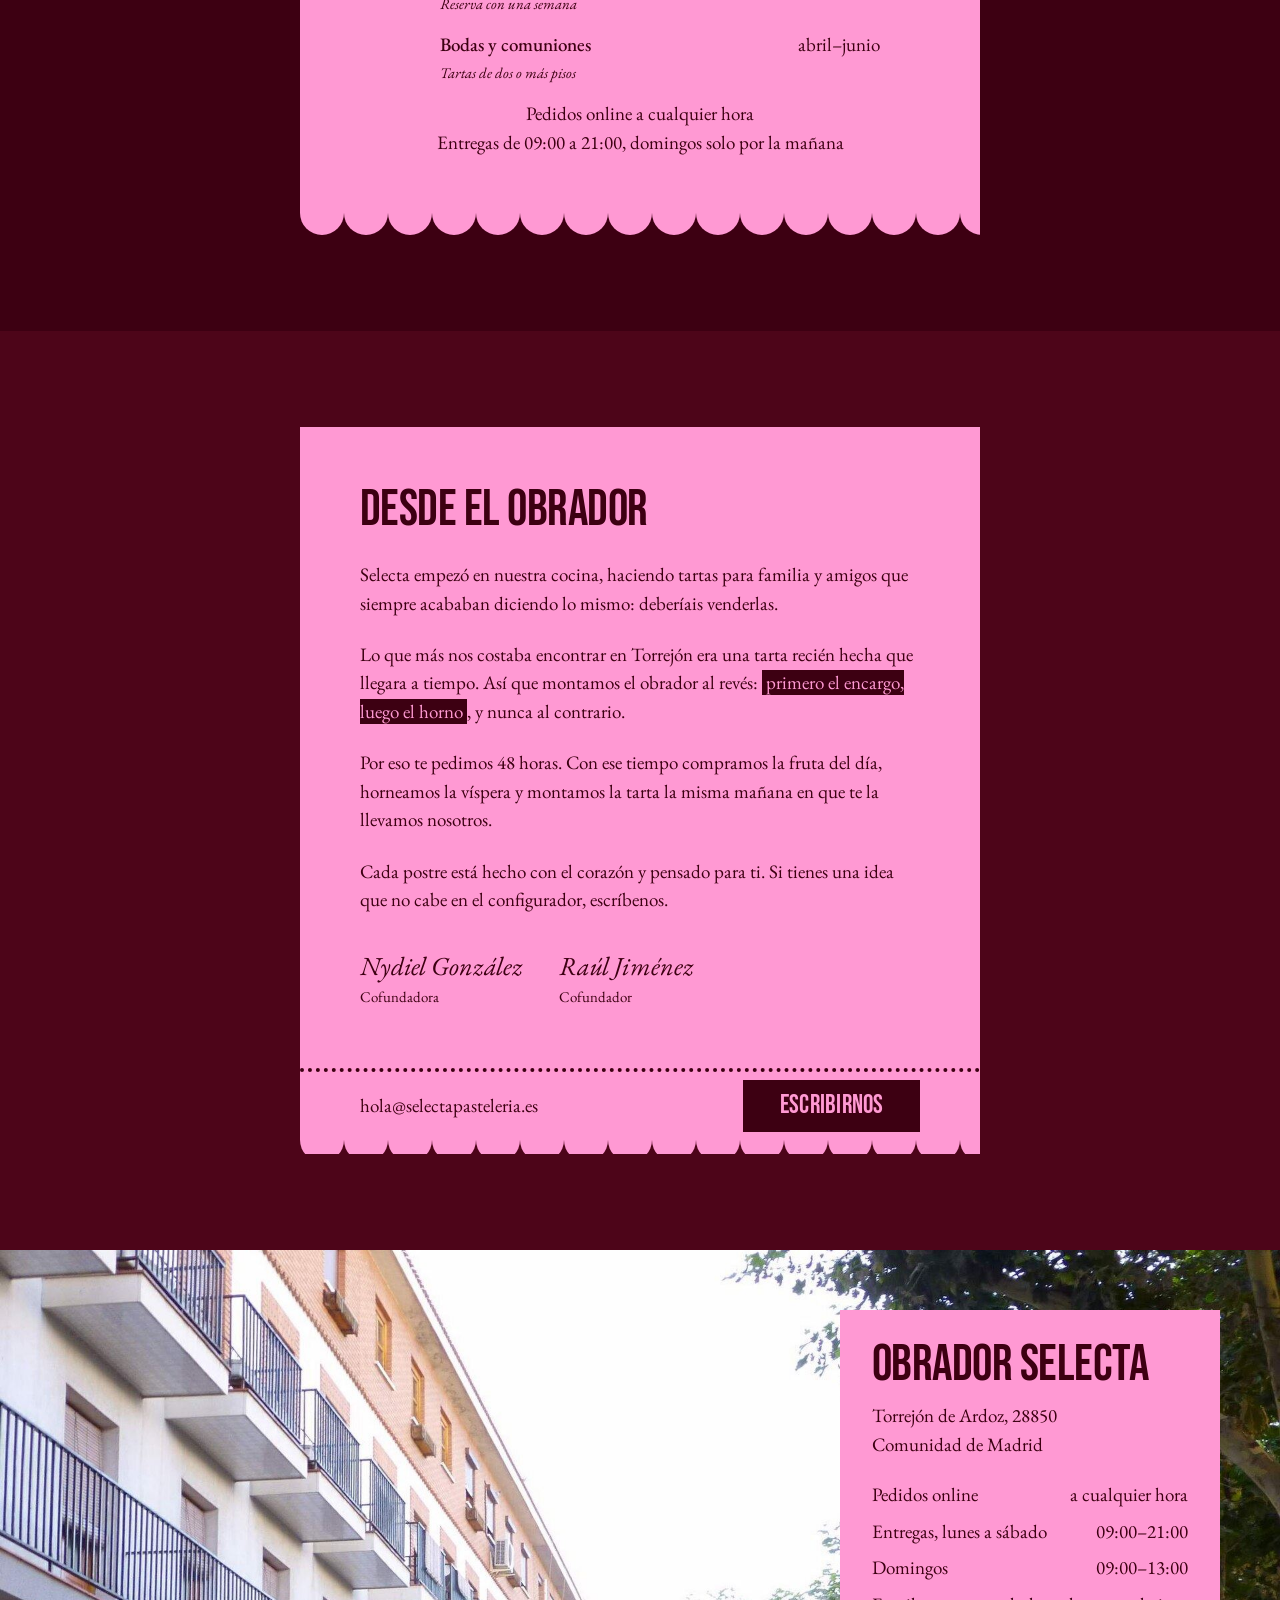
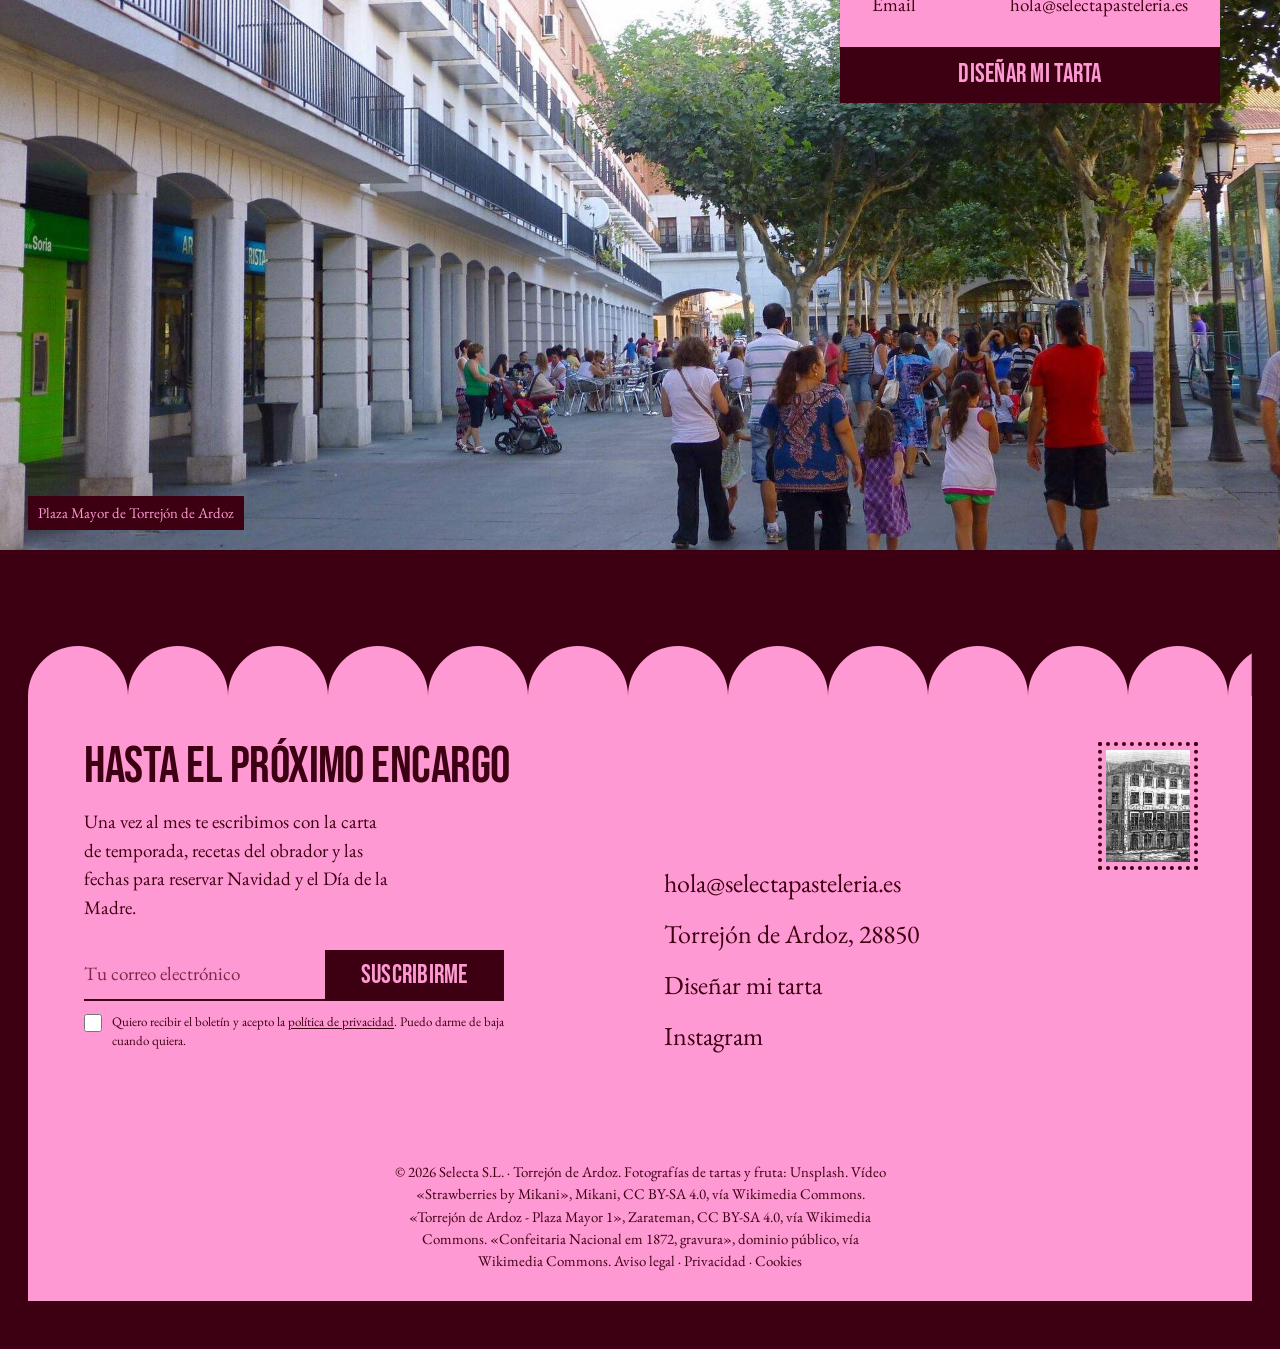
==== commit 81db15b8: "Aloja en el proyecto las fotos de Unsplash - 151 imágenes WebP (16 fotos gratuitas, ninguna de Unspl" ====
--- a/version-2-taste-skill/index.html
+++ b/version-2-taste-skill/index.html
@@ -9,7 +9,6 @@
   <link rel="icon" href="data:image/svg+xml,%3Csvg xmlns='http://www.w3.org/2000/svg' viewBox='0 0 64 64'%3E%3Crect width='64' height='64' fill='%233d0012'/%3E%3Ctext x='32' y='48' text-anchor='middle' font-family='Impact,sans-serif' font-size='44' fill='%23ff99d3'%3ES%3C/text%3E%3C/svg%3E">
   <script>document.documentElement.classList.add('js');</script>
 
-  <link rel="preconnect" href="https://images.unsplash.com">
   <link rel="stylesheet" href="fonts/fonts.css">
   <link rel="preload" as="image" href="assets/strawberries-by-mikani-poster.jpg" fetchpriority="high">
 
@@ -568,21 +567,21 @@
           <p class="lead" data-reveal style="--d:80ms">Ocho formas de empezar. Cada etiqueta dice para cuántos, qué alérgenos podemos retirar y con cuánto tiempo pedirla.</p>
         </div>
         <ul class="tiles">
-          <li class="tile" data-reveal-tile><a href="#encargos"><figure data-shutter><img src="https://images.unsplash.com/photo-1629389861081-43cc4f172b0c?auto=format&fit=crop&w=600&h=750&q=75" srcset="https://images.unsplash.com/photo-1629389861081-43cc4f172b0c?auto=format&fit=crop&w=300&h=375&q=75 300w, https://images.unsplash.com/photo-1629389861081-43cc4f172b0c?auto=format&fit=crop&w=450&h=562&q=75 450w, https://images.unsplash.com/photo-1629389861081-43cc4f172b0c?auto=format&fit=crop&w=600&h=750&q=75 600w, https://images.unsplash.com/photo-1629389861081-43cc4f172b0c?auto=format&fit=crop&w=800&h=1000&q=75 800w" sizes="(max-width: 640px) 46vw, (max-width: 1080px) 31vw, 340px" width="800" height="1000" alt="Tarta blanca decorada con claveles rosas" loading="lazy" decoding="async" class="fade"></figure>
+          <li class="tile" data-reveal-tile><a href="#encargos"><figure data-shutter><img src="../media/unsplash/1629389861081-43cc4f172b0c-600x750.webp" srcset="../media/unsplash/1629389861081-43cc4f172b0c-300x375.webp 300w, ../media/unsplash/1629389861081-43cc4f172b0c-450x562.webp 450w, ../media/unsplash/1629389861081-43cc4f172b0c-600x750.webp 600w, ../media/unsplash/1629389861081-43cc4f172b0c-800x1000.webp 800w" sizes="(max-width: 640px) 46vw, (max-width: 1080px) 31vw, 340px" width="800" height="1000" alt="Tarta blanca decorada con claveles rosas" loading="lazy" decoding="async" class="fade"></figure>
             <div class="strip s1"><span class="name">Tarta de celebración</span><span class="row num"><span>6–40 rac.</span><span>4 formas</span><span>Sin gluten</span><span>Flores</span></span><span class="row place"><span>Pide con 48 h</span><span>09–21 h</span></span></div></a></li>
-          <li class="tile" data-reveal-tile><a href="#encargos"><figure data-shutter style="--d:70ms"><img src="https://images.unsplash.com/photo-1761637604927-e3656dc81383?auto=format&fit=crop&w=600&h=750&q=75" srcset="https://images.unsplash.com/photo-1761637604927-e3656dc81383?auto=format&fit=crop&w=300&h=375&q=75 300w, https://images.unsplash.com/photo-1761637604927-e3656dc81383?auto=format&fit=crop&w=450&h=562&q=75 450w, https://images.unsplash.com/photo-1761637604927-e3656dc81383?auto=format&fit=crop&w=600&h=750&q=75 600w, https://images.unsplash.com/photo-1761637604927-e3656dc81383?auto=format&fit=crop&w=800&h=1000&q=75 800w" sizes="(max-width: 640px) 46vw, (max-width: 1080px) 31vw, 340px" width="800" height="1000" alt="Porción de pastel de capas con grosellas y mora" loading="lazy" decoding="async" class="fade"></figure>
+          <li class="tile" data-reveal-tile><a href="#encargos"><figure data-shutter style="--d:70ms"><img src="../media/unsplash/1761637604927-e3656dc81383-600x750.webp" srcset="../media/unsplash/1761637604927-e3656dc81383-300x375.webp 300w, ../media/unsplash/1761637604927-e3656dc81383-450x562.webp 450w, ../media/unsplash/1761637604927-e3656dc81383-600x750.webp 600w, ../media/unsplash/1761637604927-e3656dc81383-800x1000.webp 800w" sizes="(max-width: 640px) 46vw, (max-width: 1080px) 31vw, 340px" width="800" height="1000" alt="Porción de pastel de capas con grosellas y mora" loading="lazy" decoding="async" class="fade"></figure>
             <div class="strip s2"><span class="name">Pastel de autor</span><span class="row num"><span>Individual</span><span>Capas</span><span>Fruta</span><span>Diario</span></span><span class="row place"><span>Por unidades</span><span>Mañanas</span></span></div></a></li>
-          <li class="tile" data-reveal-tile><a href="#encargos"><figure data-shutter style="--d:140ms"><img src="https://images.unsplash.com/photo-1602351447937-745cb720612f?auto=format&fit=crop&w=600&h=750&q=75" srcset="https://images.unsplash.com/photo-1602351447937-745cb720612f?auto=format&fit=crop&w=300&h=375&q=75 300w, https://images.unsplash.com/photo-1602351447937-745cb720612f?auto=format&fit=crop&w=450&h=562&q=75 450w, https://images.unsplash.com/photo-1602351447937-745cb720612f?auto=format&fit=crop&w=600&h=750&q=75 600w, https://images.unsplash.com/photo-1602351447937-745cb720612f?auto=format&fit=crop&w=800&h=1000&q=75 800w" sizes="(max-width: 640px) 46vw, (max-width: 1080px) 31vw, 340px" width="800" height="1000" alt="Tarta de mousse de chocolate con ganache y perlas de azúcar" loading="lazy" decoding="async" class="fade"></figure>
+          <li class="tile" data-reveal-tile><a href="#encargos"><figure data-shutter style="--d:140ms"><img src="../media/unsplash/1602351447937-745cb720612f-600x750.webp" srcset="../media/unsplash/1602351447937-745cb720612f-300x375.webp 300w, ../media/unsplash/1602351447937-745cb720612f-450x562.webp 450w, ../media/unsplash/1602351447937-745cb720612f-600x750.webp 600w, ../media/unsplash/1602351447937-745cb720612f-800x1000.webp 800w" sizes="(max-width: 640px) 46vw, (max-width: 1080px) 31vw, 340px" width="800" height="1000" alt="Tarta de mousse de chocolate con ganache y perlas de azúcar" loading="lazy" decoding="async" class="fade"></figure>
             <div class="strip s3"><span class="name">Chocolate 70 %</span><span class="row num"><span>10–20 rac.</span><span>Ganache</span><span>Sin lactosa</span><span>Todo el año</span></span><span class="row place"><span>Pide con 48 h</span><span>09–21 h</span></span></div></a></li>
-          <li class="tile" data-reveal-tile><a href="#encargos"><figure data-shutter style="--d:210ms"><img src="https://images.unsplash.com/photo-1622621746668-59fb299bc4d7?auto=format&fit=crop&w=600&h=750&q=75" srcset="https://images.unsplash.com/photo-1622621746668-59fb299bc4d7?auto=format&fit=crop&w=300&h=375&q=75 300w, https://images.unsplash.com/photo-1622621746668-59fb299bc4d7?auto=format&fit=crop&w=450&h=562&q=75 450w, https://images.unsplash.com/photo-1622621746668-59fb299bc4d7?auto=format&fit=crop&w=600&h=750&q=75 600w, https://images.unsplash.com/photo-1622621746668-59fb299bc4d7?auto=format&fit=crop&w=800&h=1000&q=75 800w" sizes="(max-width: 640px) 46vw, (max-width: 1080px) 31vw, 340px" width="800" height="1000" alt="Tarta de fresas frescas sobre plato blanco" loading="lazy" decoding="async" class="fade"></figure>
+          <li class="tile" data-reveal-tile><a href="#encargos"><figure data-shutter style="--d:210ms"><img src="../media/unsplash/1622621746668-59fb299bc4d7-600x750.webp" srcset="../media/unsplash/1622621746668-59fb299bc4d7-300x375.webp 300w, ../media/unsplash/1622621746668-59fb299bc4d7-450x562.webp 450w, ../media/unsplash/1622621746668-59fb299bc4d7-600x750.webp 600w, ../media/unsplash/1622621746668-59fb299bc4d7-800x1000.webp 800w" sizes="(max-width: 640px) 46vw, (max-width: 1080px) 31vw, 340px" width="800" height="1000" alt="Tarta de fresas frescas sobre plato blanco" loading="lazy" decoding="async" class="fade"></figure>
             <div class="strip s1"><span class="name">Tarta de fresas</span><span class="row num"><span>8–12 rac.</span><span>Fresas</span><span>Sin huevo</span><span>Primavera</span></span><span class="row place"><span>Pide con 48 h</span><span>09–21 h</span></span></div></a></li>
-          <li class="tile" data-reveal-tile><a href="#encargos"><figure data-shutter><img src="https://images.unsplash.com/photo-1563910930658-1907bfa80f42?auto=format&fit=crop&w=600&h=750&q=75" srcset="https://images.unsplash.com/photo-1563910930658-1907bfa80f42?auto=format&fit=crop&w=300&h=375&q=75 300w, https://images.unsplash.com/photo-1563910930658-1907bfa80f42?auto=format&fit=crop&w=450&h=562&q=75 450w, https://images.unsplash.com/photo-1563910930658-1907bfa80f42?auto=format&fit=crop&w=600&h=750&q=75 600w, https://images.unsplash.com/photo-1563910930658-1907bfa80f42?auto=format&fit=crop&w=800&h=1000&q=75 800w" sizes="(max-width: 640px) 46vw, (max-width: 1080px) 31vw, 340px" width="800" height="1000" alt="Tarta cubierta de flores en tonos lavanda y blanco" loading="lazy" decoding="async" class="fade"></figure>
+          <li class="tile" data-reveal-tile><a href="#encargos"><figure data-shutter><img src="../media/unsplash/1563910930658-1907bfa80f42-600x750.webp" srcset="../media/unsplash/1563910930658-1907bfa80f42-300x375.webp 300w, ../media/unsplash/1563910930658-1907bfa80f42-450x562.webp 450w, ../media/unsplash/1563910930658-1907bfa80f42-600x750.webp 600w, ../media/unsplash/1563910930658-1907bfa80f42-800x1000.webp 800w" sizes="(max-width: 640px) 46vw, (max-width: 1080px) 31vw, 340px" width="800" height="1000" alt="Tarta cubierta de flores en tonos lavanda y blanco" loading="lazy" decoding="async" class="fade"></figure>
             <div class="strip s2"><span class="name">Flores naturales</span><span class="row num"><span>12–20 rac.</span><span>Flores</span><span>Bodas</span><span>A medida</span></span><span class="row place"><span>Pide con 48 h</span><span>Recogida</span></span></div></a></li>
-          <li class="tile" data-reveal-tile><a href="#encargos"><figure data-shutter style="--d:70ms"><img src="https://images.unsplash.com/photo-1620980776848-84ac10194945?auto=format&fit=crop&w=600&h=750&q=75" srcset="https://images.unsplash.com/photo-1620980776848-84ac10194945?auto=format&fit=crop&w=300&h=375&q=75 300w, https://images.unsplash.com/photo-1620980776848-84ac10194945?auto=format&fit=crop&w=450&h=562&q=75 450w, https://images.unsplash.com/photo-1620980776848-84ac10194945?auto=format&fit=crop&w=600&h=750&q=75 600w, https://images.unsplash.com/photo-1620980776848-84ac10194945?auto=format&fit=crop&w=800&h=1000&q=75 800w" sizes="(max-width: 640px) 46vw, (max-width: 1080px) 31vw, 340px" width="800" height="1000" alt="Tartaletas de fresas y arándanos sobre madera" loading="lazy" decoding="async" class="fade"></figure>
+          <li class="tile" data-reveal-tile><a href="#encargos"><figure data-shutter style="--d:70ms"><img src="../media/unsplash/1620980776848-84ac10194945-600x750.webp" srcset="../media/unsplash/1620980776848-84ac10194945-300x375.webp 300w, ../media/unsplash/1620980776848-84ac10194945-450x562.webp 450w, ../media/unsplash/1620980776848-84ac10194945-600x750.webp 600w, ../media/unsplash/1620980776848-84ac10194945-800x1000.webp 800w" sizes="(max-width: 640px) 46vw, (max-width: 1080px) 31vw, 340px" width="800" height="1000" alt="Tartaletas de fresas y arándanos sobre madera" loading="lazy" decoding="async" class="fade"></figure>
             <div class="strip s3"><span class="name">Tartaletas</span><span class="row num"><span>Individual</span><span>Sablé</span><span>Fruta</span><span>Verano</span></span><span class="row place"><span>Por docenas</span><span>09–21 h</span></span></div></a></li>
-          <li class="tile" data-reveal-tile><a href="#encargos"><figure data-shutter style="--d:140ms"><img src="https://images.unsplash.com/photo-1555507036-ab1f4038808a?auto=format&fit=crop&w=600&h=750&q=75" srcset="https://images.unsplash.com/photo-1555507036-ab1f4038808a?auto=format&fit=crop&w=300&h=375&q=75 300w, https://images.unsplash.com/photo-1555507036-ab1f4038808a?auto=format&fit=crop&w=450&h=562&q=75 450w, https://images.unsplash.com/photo-1555507036-ab1f4038808a?auto=format&fit=crop&w=600&h=750&q=75 600w, https://images.unsplash.com/photo-1555507036-ab1f4038808a?auto=format&fit=crop&w=800&h=1000&q=75 800w" sizes="(max-width: 640px) 46vw, (max-width: 1080px) 31vw, 340px" width="800" height="1000" alt="Cruasanes recién horneados espolvoreados con azúcar" loading="lazy" decoding="async" class="fade"></figure>
+          <li class="tile" data-reveal-tile><a href="#encargos"><figure data-shutter style="--d:140ms"><img src="../media/unsplash/1555507036-ab1f4038808a-600x750.webp" srcset="../media/unsplash/1555507036-ab1f4038808a-300x375.webp 300w, ../media/unsplash/1555507036-ab1f4038808a-450x562.webp 450w, ../media/unsplash/1555507036-ab1f4038808a-600x750.webp 600w, ../media/unsplash/1555507036-ab1f4038808a-800x1000.webp 800w" sizes="(max-width: 640px) 46vw, (max-width: 1080px) 31vw, 340px" width="800" height="1000" alt="Cruasanes recién horneados espolvoreados con azúcar" loading="lazy" decoding="async" class="fade"></figure>
             <div class="strip s1"><span class="name">Repostería del día</span><span class="row num"><span>Bollería</span><span>Hojaldre</span><span>Desayunos</span><span>Diario</span></span><span class="row place"><span>Pide la víspera</span><span>09–11 h</span></span></div></a></li>
-          <li class="tile" data-reveal-tile><a href="#empresas"><figure data-shutter style="--d:210ms"><img src="https://images.unsplash.com/photo-1769812343484-df7391e843d6?auto=format&fit=crop&w=600&h=750&q=75" srcset="https://images.unsplash.com/photo-1769812343484-df7391e843d6?auto=format&fit=crop&w=300&h=375&q=75 300w, https://images.unsplash.com/photo-1769812343484-df7391e843d6?auto=format&fit=crop&w=450&h=562&q=75 450w, https://images.unsplash.com/photo-1769812343484-df7391e843d6?auto=format&fit=crop&w=600&h=750&q=75 600w, https://images.unsplash.com/photo-1769812343484-df7391e843d6?auto=format&fit=crop&w=800&h=1000&q=75 800w" sizes="(max-width: 640px) 46vw, (max-width: 1080px) 31vw, 340px" width="800" height="1000" alt="Soporte de dos pisos con pequeños postres para un evento" loading="lazy" decoding="async" class="fade"></figure>
+          <li class="tile" data-reveal-tile><a href="#empresas"><figure data-shutter style="--d:210ms"><img src="../media/unsplash/1769812343484-df7391e843d6-600x750.webp" srcset="../media/unsplash/1769812343484-df7391e843d6-300x375.webp 300w, ../media/unsplash/1769812343484-df7391e843d6-450x562.webp 450w, ../media/unsplash/1769812343484-df7391e843d6-600x750.webp 600w, ../media/unsplash/1769812343484-df7391e843d6-800x1000.webp 800w" sizes="(max-width: 640px) 46vw, (max-width: 1080px) 31vw, 340px" width="800" height="1000" alt="Soporte de dos pisos con pequeños postres para un evento" loading="lazy" decoding="async" class="fade"></figure>
             <div class="strip s2"><span class="name">Mesa dulce</span><span class="row num"><span>25+ pers.</span><span>Empresas</span><span>Logotipo</span><span>A medida</span></span><span class="row place"><span>Pide con 7 días</span><span>Propuesta</span></span></div></a></li>
         </ul>
       </div>
@@ -695,10 +694,10 @@
                 <div class="group">
                   <div class="group-head"><h4>Acabado</h4><small>La primera impresión</small></div>
                   <div class="opts cols-4">
-                    <label class="opt"><input type="radio" name="finish" value="Buttercream suizo" data-photo="1629389861081-43cc4f172b0c" checked><span class="opt-body"><span class="opt-thumb"><img src="https://images.unsplash.com/photo-1629389861081-43cc4f172b0c?auto=format&fit=crop&w=320&h=320&q=75" srcset="https://images.unsplash.com/photo-1629389861081-43cc4f172b0c?auto=format&fit=crop&w=160&h=160&q=75 160w, https://images.unsplash.com/photo-1629389861081-43cc4f172b0c?auto=format&fit=crop&w=320&h=320&q=75 320w" sizes="160px" width="320" height="320" alt="" loading="lazy" decoding="async" class="fade"></span><strong>Buttercream</strong><span>Liso y elegante</span></span></label>
-                    <label class="opt"><input type="radio" name="finish" value="Naked cake" data-photo="1606890737304-57a1ca8a5b62"><span class="opt-body"><span class="opt-thumb"><img src="https://images.unsplash.com/photo-1606890737304-57a1ca8a5b62?auto=format&fit=crop&w=320&h=320&q=75" srcset="https://images.unsplash.com/photo-1606890737304-57a1ca8a5b62?auto=format&fit=crop&w=160&h=160&q=75 160w, https://images.unsplash.com/photo-1606890737304-57a1ca8a5b62?auto=format&fit=crop&w=320&h=320&q=75 320w" sizes="160px" width="320" height="320" alt="" loading="lazy" decoding="async" class="fade"></span><strong>Naked cake</strong><span>Capas a la vista</span></span></label>
-                    <label class="opt"><input type="radio" name="finish" value="Ganache espejo" data-photo="1602351447937-745cb720612f"><span class="opt-body"><span class="opt-thumb"><img src="https://images.unsplash.com/photo-1602351447937-745cb720612f?auto=format&fit=crop&w=320&h=320&q=75" srcset="https://images.unsplash.com/photo-1602351447937-745cb720612f?auto=format&fit=crop&w=160&h=160&q=75 160w, https://images.unsplash.com/photo-1602351447937-745cb720612f?auto=format&fit=crop&w=320&h=320&q=75 320w" sizes="160px" width="320" height="320" alt="" loading="lazy" decoding="async" class="fade"></span><strong>Ganache</strong><span>Goteo de chocolate</span></span></label>
-                    <label class="opt"><input type="radio" name="finish" value="Flores naturales" data-photo="1563910930658-1907bfa80f42"><span class="opt-body"><span class="opt-thumb"><img src="https://images.unsplash.com/photo-1563910930658-1907bfa80f42?auto=format&fit=crop&w=320&h=320&q=75" srcset="https://images.unsplash.com/photo-1563910930658-1907bfa80f42?auto=format&fit=crop&w=160&h=160&q=75 160w, https://images.unsplash.com/photo-1563910930658-1907bfa80f42?auto=format&fit=crop&w=320&h=320&q=75 320w" sizes="160px" width="320" height="320" alt="" loading="lazy" decoding="async" class="fade"></span><strong>Flores</strong><span>Comestibles</span></span></label>
+                    <label class="opt"><input type="radio" name="finish" value="Buttercream suizo" data-photo="1629389861081-43cc4f172b0c" checked><span class="opt-body"><span class="opt-thumb"><img src="../media/unsplash/1629389861081-43cc4f172b0c-320x320.webp" srcset="../media/unsplash/1629389861081-43cc4f172b0c-160x160.webp 160w, ../media/unsplash/1629389861081-43cc4f172b0c-320x320.webp 320w" sizes="160px" width="320" height="320" alt="" loading="lazy" decoding="async" class="fade"></span><strong>Buttercream</strong><span>Liso y elegante</span></span></label>
+                    <label class="opt"><input type="radio" name="finish" value="Naked cake" data-photo="1606890737304-57a1ca8a5b62"><span class="opt-body"><span class="opt-thumb"><img src="../media/unsplash/1606890737304-57a1ca8a5b62-320x320.webp" srcset="../media/unsplash/1606890737304-57a1ca8a5b62-160x160.webp 160w, ../media/unsplash/1606890737304-57a1ca8a5b62-320x320.webp 320w" sizes="160px" width="320" height="320" alt="" loading="lazy" decoding="async" class="fade"></span><strong>Naked cake</strong><span>Capas a la vista</span></span></label>
+                    <label class="opt"><input type="radio" name="finish" value="Ganache espejo" data-photo="1602351447937-745cb720612f"><span class="opt-body"><span class="opt-thumb"><img src="../media/unsplash/1602351447937-745cb720612f-320x320.webp" srcset="../media/unsplash/1602351447937-745cb720612f-160x160.webp 160w, ../media/unsplash/1602351447937-745cb720612f-320x320.webp 320w" sizes="160px" width="320" height="320" alt="" loading="lazy" decoding="async" class="fade"></span><strong>Ganache</strong><span>Goteo de chocolate</span></span></label>
+                    <label class="opt"><input type="radio" name="finish" value="Flores naturales" data-photo="1563910930658-1907bfa80f42"><span class="opt-body"><span class="opt-thumb"><img src="../media/unsplash/1563910930658-1907bfa80f42-320x320.webp" srcset="../media/unsplash/1563910930658-1907bfa80f42-160x160.webp 160w, ../media/unsplash/1563910930658-1907bfa80f42-320x320.webp 320w" sizes="160px" width="320" height="320" alt="" loading="lazy" decoding="async" class="fade"></span><strong>Flores</strong><span>Comestibles</span></span></label>
                   </div>
                 </div>
               </fieldset>
@@ -840,7 +839,7 @@
             <aside class="ticket paper" id="ticket" aria-label="Resguardo de tu encargo">
               <div class="ticket-top"><b>Selecta</b><span>Tu encargo</span></div>
               <div class="ticket-plate">
-                <figure><img id="preview-img" src="https://images.unsplash.com/photo-1629389861081-43cc4f172b0c?auto=format&fit=crop&w=400&h=400&q=75" srcset="https://images.unsplash.com/photo-1629389861081-43cc4f172b0c?auto=format&fit=crop&w=200&h=200&q=75 200w, https://images.unsplash.com/photo-1629389861081-43cc4f172b0c?auto=format&fit=crop&w=400&h=400&q=75 400w" sizes="96px" width="400" height="400" alt="Vista del acabado elegido" loading="lazy" decoding="async" class="fade"></figure>
+                <figure><img id="preview-img" src="../media/unsplash/1629389861081-43cc4f172b0c-400x400.webp" srcset="../media/unsplash/1629389861081-43cc4f172b0c-200x200.webp 200w, ../media/unsplash/1629389861081-43cc4f172b0c-400x400.webp 400w" sizes="96px" width="400" height="400" alt="Vista del acabado elegido" loading="lazy" decoding="async" class="fade"></figure>
                 <p class="ticket-title" id="summary-title"></p>
               </div>
               <dl class="sum-list num" id="summary-list"></dl>
@@ -862,17 +861,17 @@
         <article class="sheet sh-a" style="--i:0">
           <h3>Con tu logotipo</h3>
           <p>Tartas, galletas y pequeños dulces con tu marca o tu mensaje, desde una pieza para el cumpleaños del equipo hasta cientos para un lanzamiento.</p>
-          <figure><img src="https://images.unsplash.com/photo-1769812343628-81300c21753c?auto=format&fit=crop&w=900&h=810&q=75" srcset="https://images.unsplash.com/photo-1769812343628-81300c21753c?auto=format&fit=crop&w=600&h=540&q=75 600w, https://images.unsplash.com/photo-1769812343628-81300c21753c?auto=format&fit=crop&w=900&h=810&q=75 900w, https://images.unsplash.com/photo-1769812343628-81300c21753c?auto=format&fit=crop&w=1200&h=1080&q=75 1200w" sizes="(max-width: 860px) 100vw, 50vw" width="1200" height="1080" alt="Bombones envueltos en dorado sobre una bandeja de cristal" loading="lazy" decoding="async" class="fade"></figure>
+          <figure><img src="../media/unsplash/1769812343628-81300c21753c-900x810.webp" srcset="../media/unsplash/1769812343628-81300c21753c-600x540.webp 600w, ../media/unsplash/1769812343628-81300c21753c-900x810.webp 900w, ../media/unsplash/1769812343628-81300c21753c-1200x1080.webp 1200w" sizes="(max-width: 860px) 100vw, 50vw" width="1200" height="1080" alt="Bombones envueltos en dorado sobre una bandeja de cristal" loading="lazy" decoding="async" class="fade"></figure>
         </article>
         <article class="sheet sh-b" style="--i:1">
           <h3>Entregas recurrentes</h3>
           <p>Desayunos de equipo o la reunión de los lunes: fijamos día y franja una vez y llega cada semana, con una sola cuenta y una factura a nombre de tu empresa.</p>
-          <figure><img src="https://images.unsplash.com/photo-1583338917451-face2751d8d5?auto=format&fit=crop&w=900&h=810&q=75" srcset="https://images.unsplash.com/photo-1583338917451-face2751d8d5?auto=format&fit=crop&w=600&h=540&q=75 600w, https://images.unsplash.com/photo-1583338917451-face2751d8d5?auto=format&fit=crop&w=900&h=810&q=75 900w, https://images.unsplash.com/photo-1583338917451-face2751d8d5?auto=format&fit=crop&w=1200&h=1080&q=75 1200w" sizes="(max-width: 860px) 100vw, 50vw" width="1200" height="1080" alt="Tartas de fruta y pasteles de chocolate en una vitrina" loading="lazy" decoding="async" class="fade"></figure>
+          <figure><img src="../media/unsplash/1583338917451-face2751d8d5-900x810.webp" srcset="../media/unsplash/1583338917451-face2751d8d5-600x540.webp 600w, ../media/unsplash/1583338917451-face2751d8d5-900x810.webp 900w, ../media/unsplash/1583338917451-face2751d8d5-1200x1080.webp 1200w" sizes="(max-width: 860px) 100vw, 50vw" width="1200" height="1080" alt="Tartas de fruta y pasteles de chocolate en una vitrina" loading="lazy" decoding="async" class="fade"></figure>
         </article>
         <article class="sheet sh-c" style="--i:2">
           <h3>Regalos de empresa</h3>
           <p>Cajas para clientes y equipos en Navidad y fechas señaladas, con tarjeta y entrega en cada oficina de Madrid.</p>
-          <figure><img src="https://images.unsplash.com/photo-1759975142115-23f8862b6748?auto=format&fit=crop&w=900&h=810&q=75" srcset="https://images.unsplash.com/photo-1759975142115-23f8862b6748?auto=format&fit=crop&w=600&h=540&q=75 600w, https://images.unsplash.com/photo-1759975142115-23f8862b6748?auto=format&fit=crop&w=900&h=810&q=75 900w, https://images.unsplash.com/photo-1759975142115-23f8862b6748?auto=format&fit=crop&w=1200&h=1080&q=75 1200w" sizes="(max-width: 860px) 100vw, 50vw" width="1200" height="1080" alt="Pasteles en cajas de regalo con bolsas blancas" loading="lazy" decoding="async" class="fade"></figure>
+          <figure><img src="../media/unsplash/1759975142115-23f8862b6748-900x810.webp" srcset="../media/unsplash/1759975142115-23f8862b6748-600x540.webp 600w, ../media/unsplash/1759975142115-23f8862b6748-900x810.webp 900w, ../media/unsplash/1759975142115-23f8862b6748-1200x1080.webp 1200w" sizes="(max-width: 860px) 100vw, 50vw" width="1200" height="1080" alt="Pasteles en cajas de regalo con bolsas blancas" loading="lazy" decoding="async" class="fade"></figure>
         </article>
       </div>
     </section>
@@ -1114,7 +1113,7 @@
       const fmtDay = new Intl.DateTimeFormat('es-ES', { weekday: 'short' });
       const fmtMonth = new Intl.DateTimeFormat('es-ES', { month: 'short' });
       const fmtLong = new Intl.DateTimeFormat('es-ES', { weekday: 'long', day: 'numeric', month: 'long' });
-      const photoUrl = (id, w, r) => `https://images.unsplash.com/photo-${id}?auto=format&fit=crop&w=${w}&h=${Math.round(w * r)}&q=75`;
+      const photoUrl = (id, w, r) => `../media/unsplash/${id}-${w}x${Math.round(w * r)}.webp`;
       const renderList = (dl, data) => dl.replaceChildren(...Object.entries(data).map(([k, v]) => {
         const row = document.createElement('div'), dt = document.createElement('dt'), dd = document.createElement('dd');
         dt.textContent = k; dd.textContent = v; row.append(dt, dd); return row;
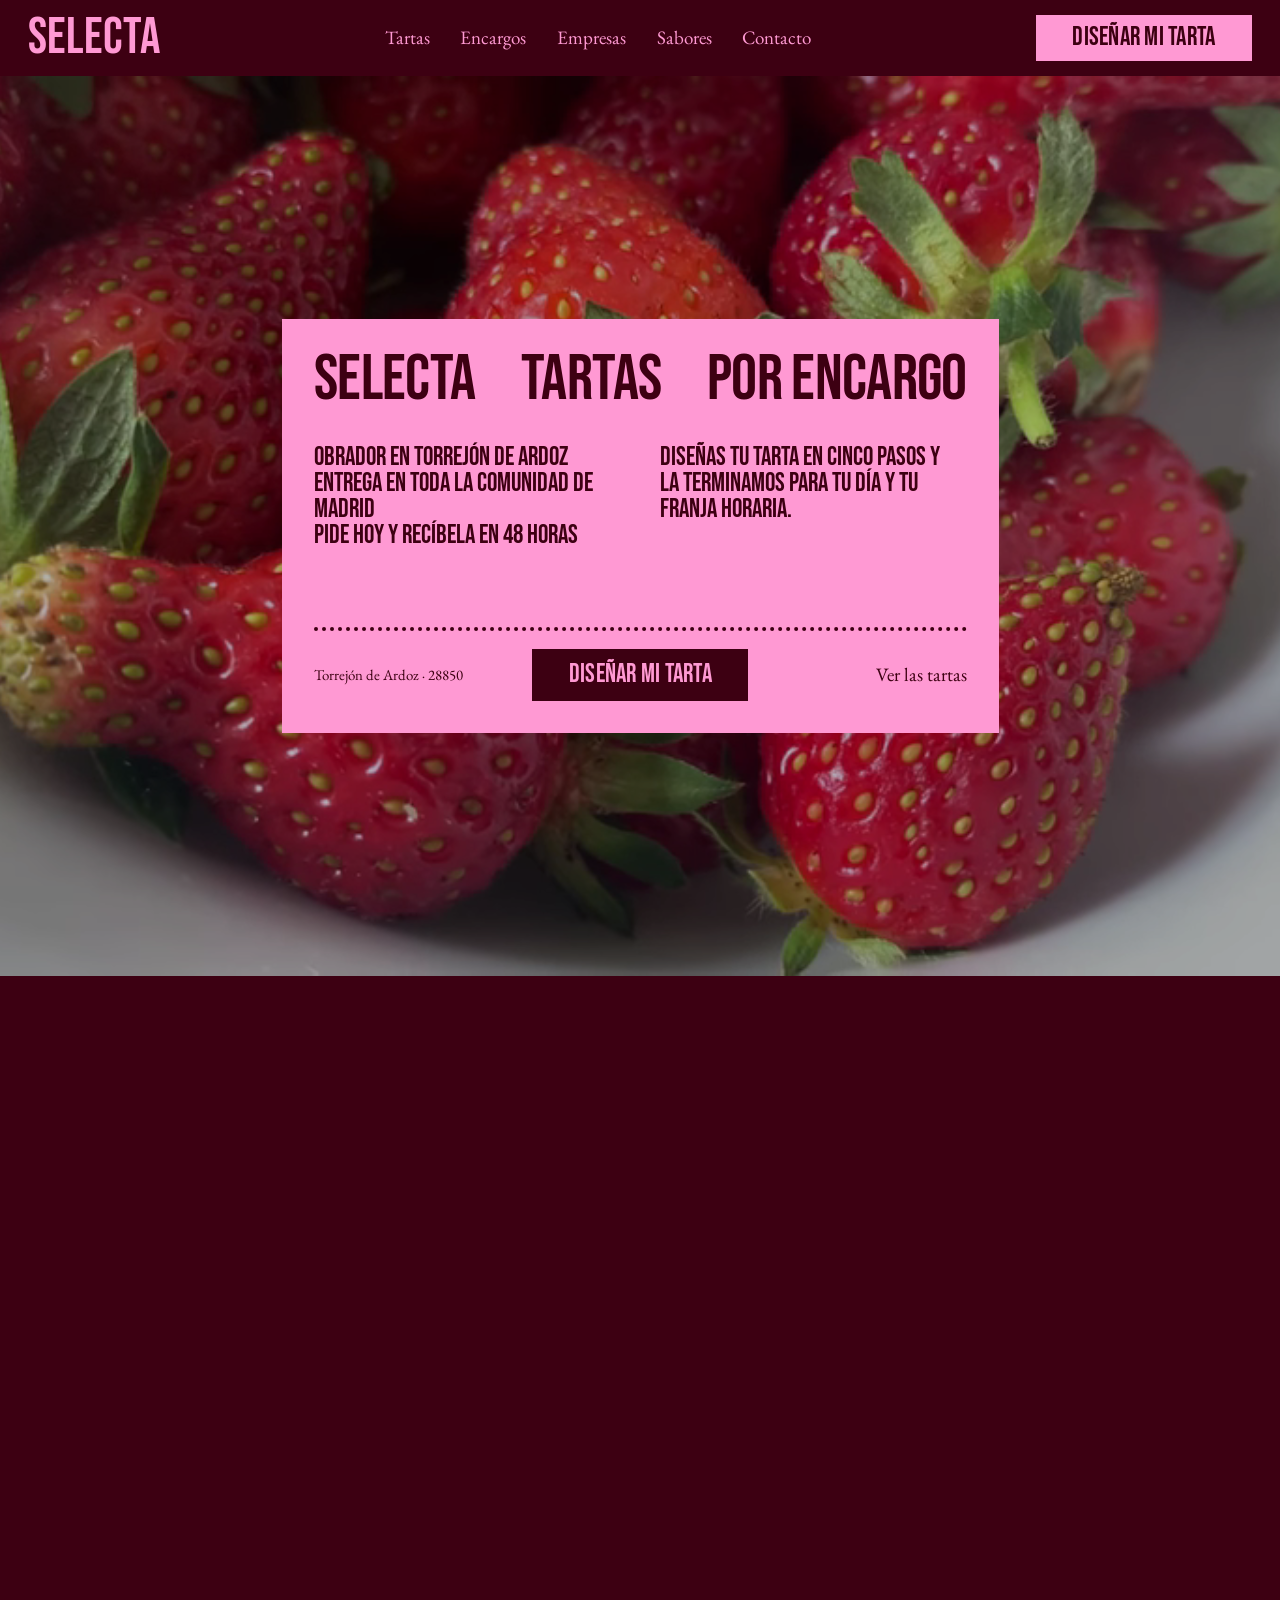
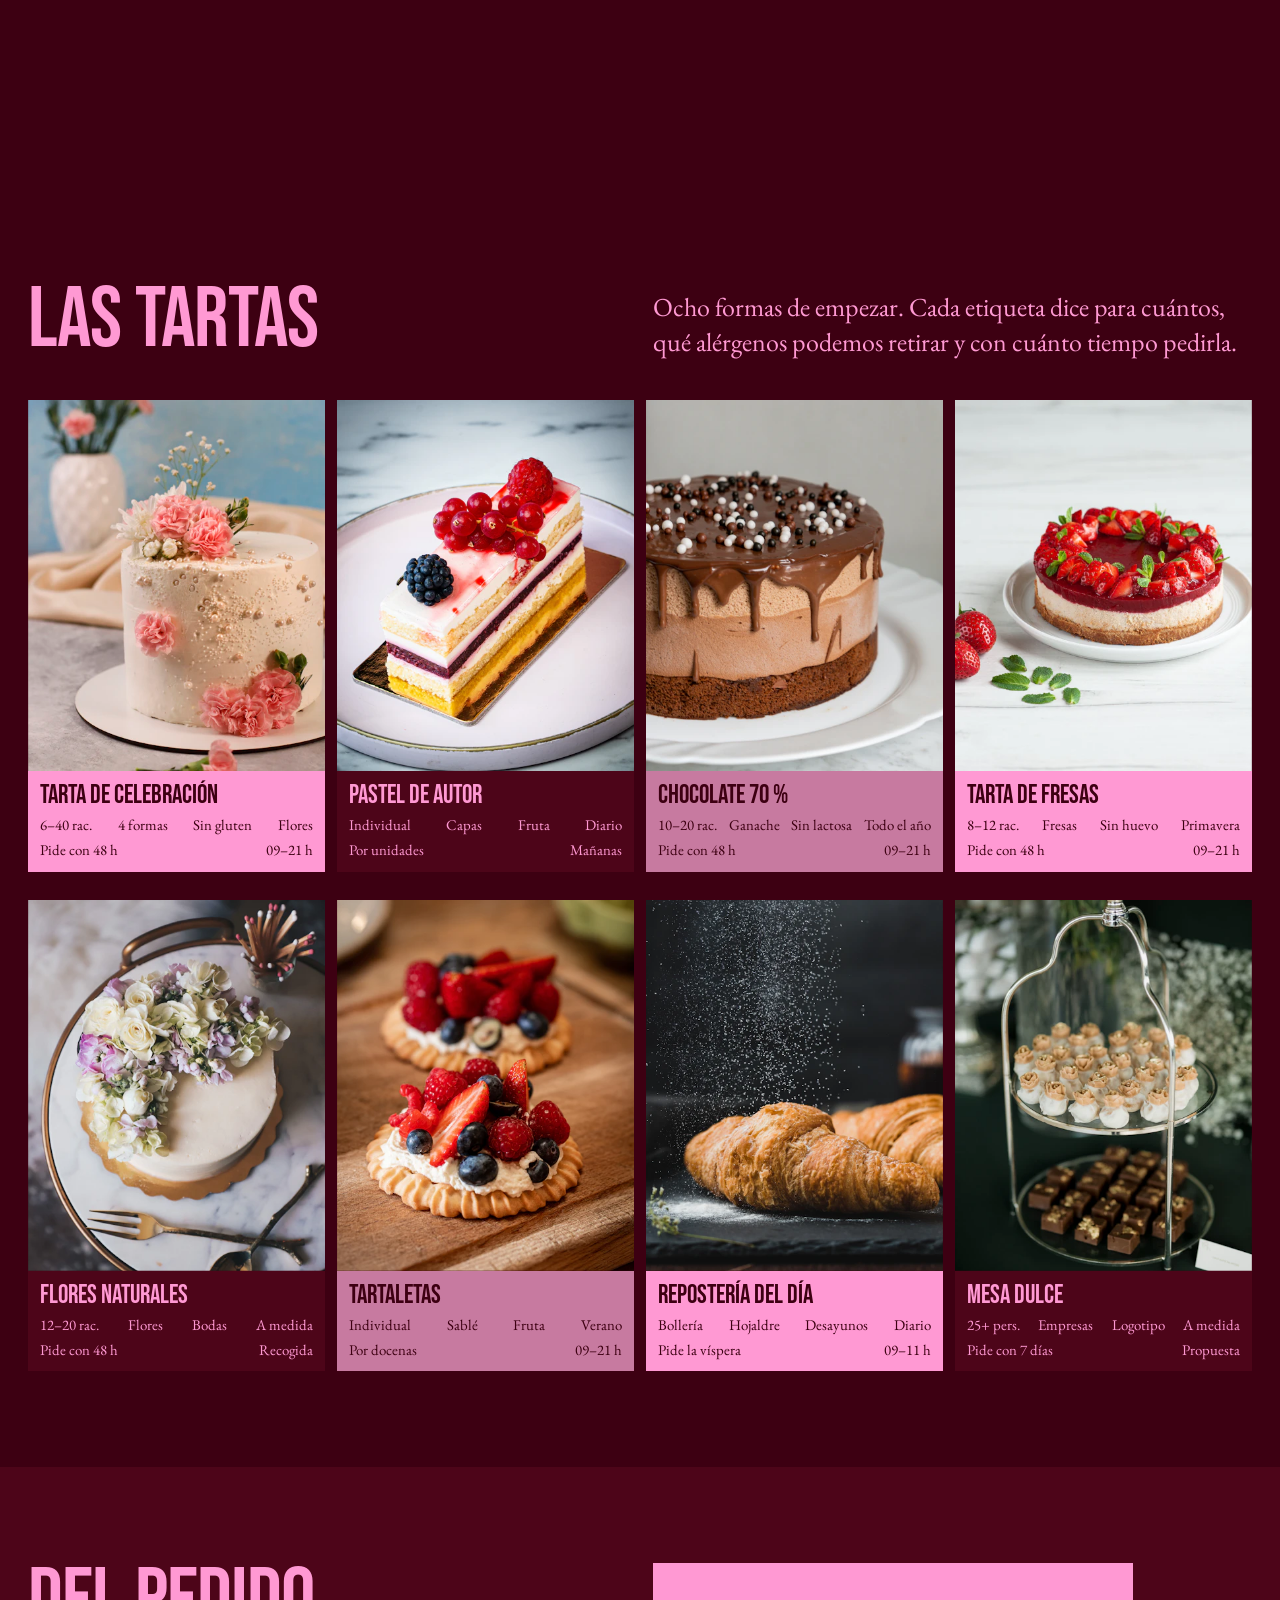
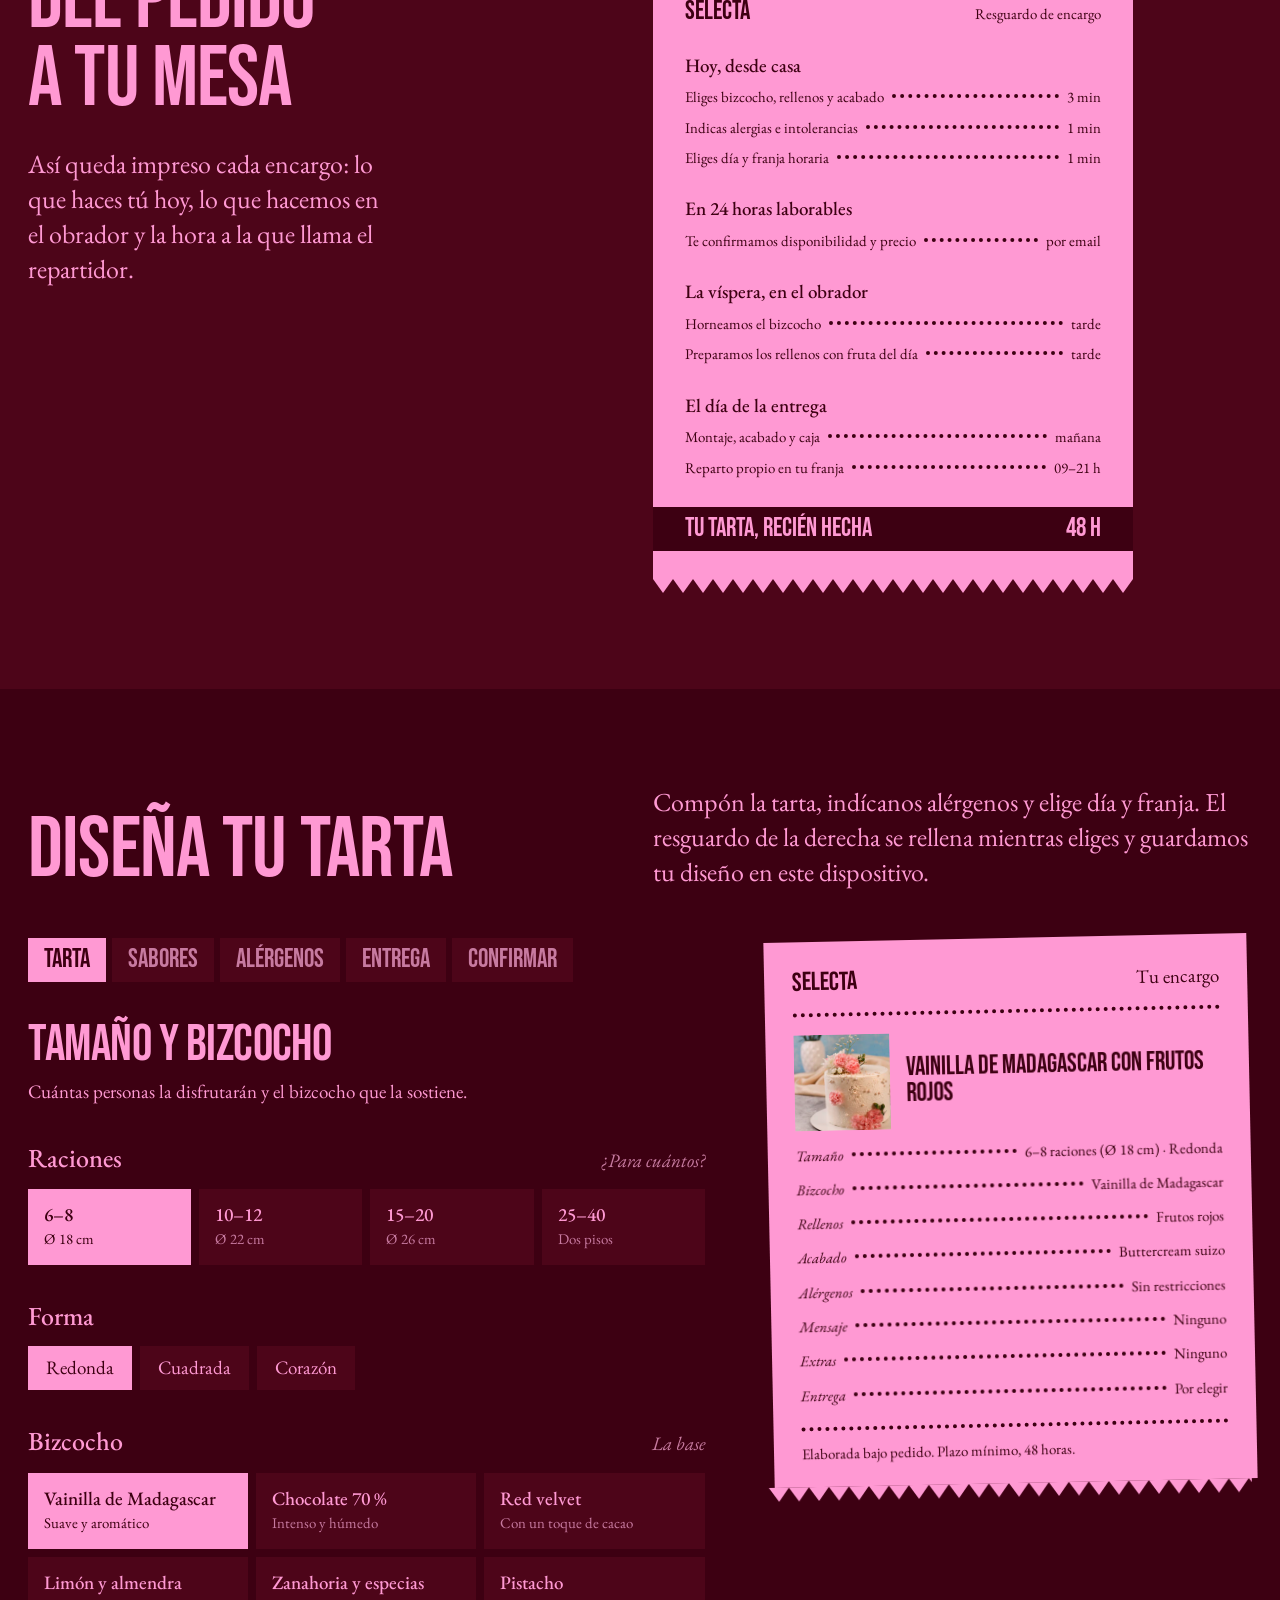
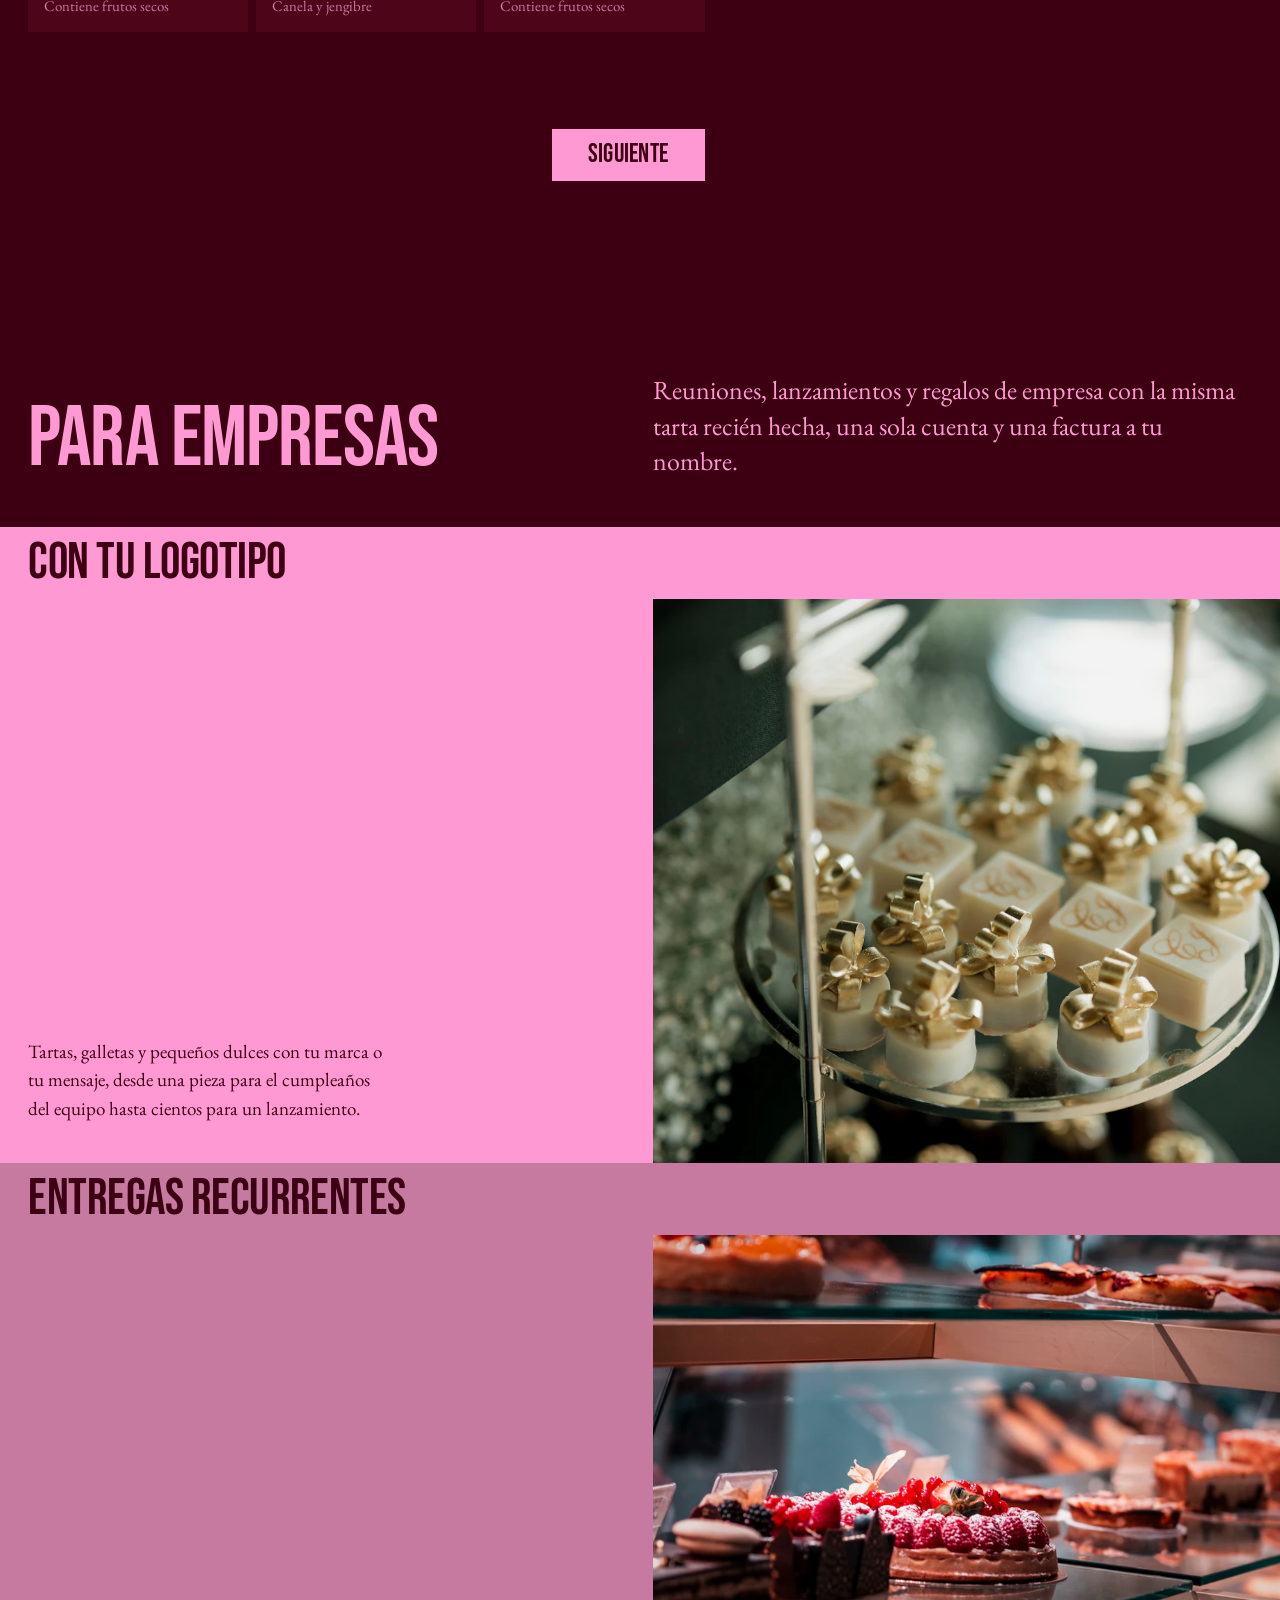
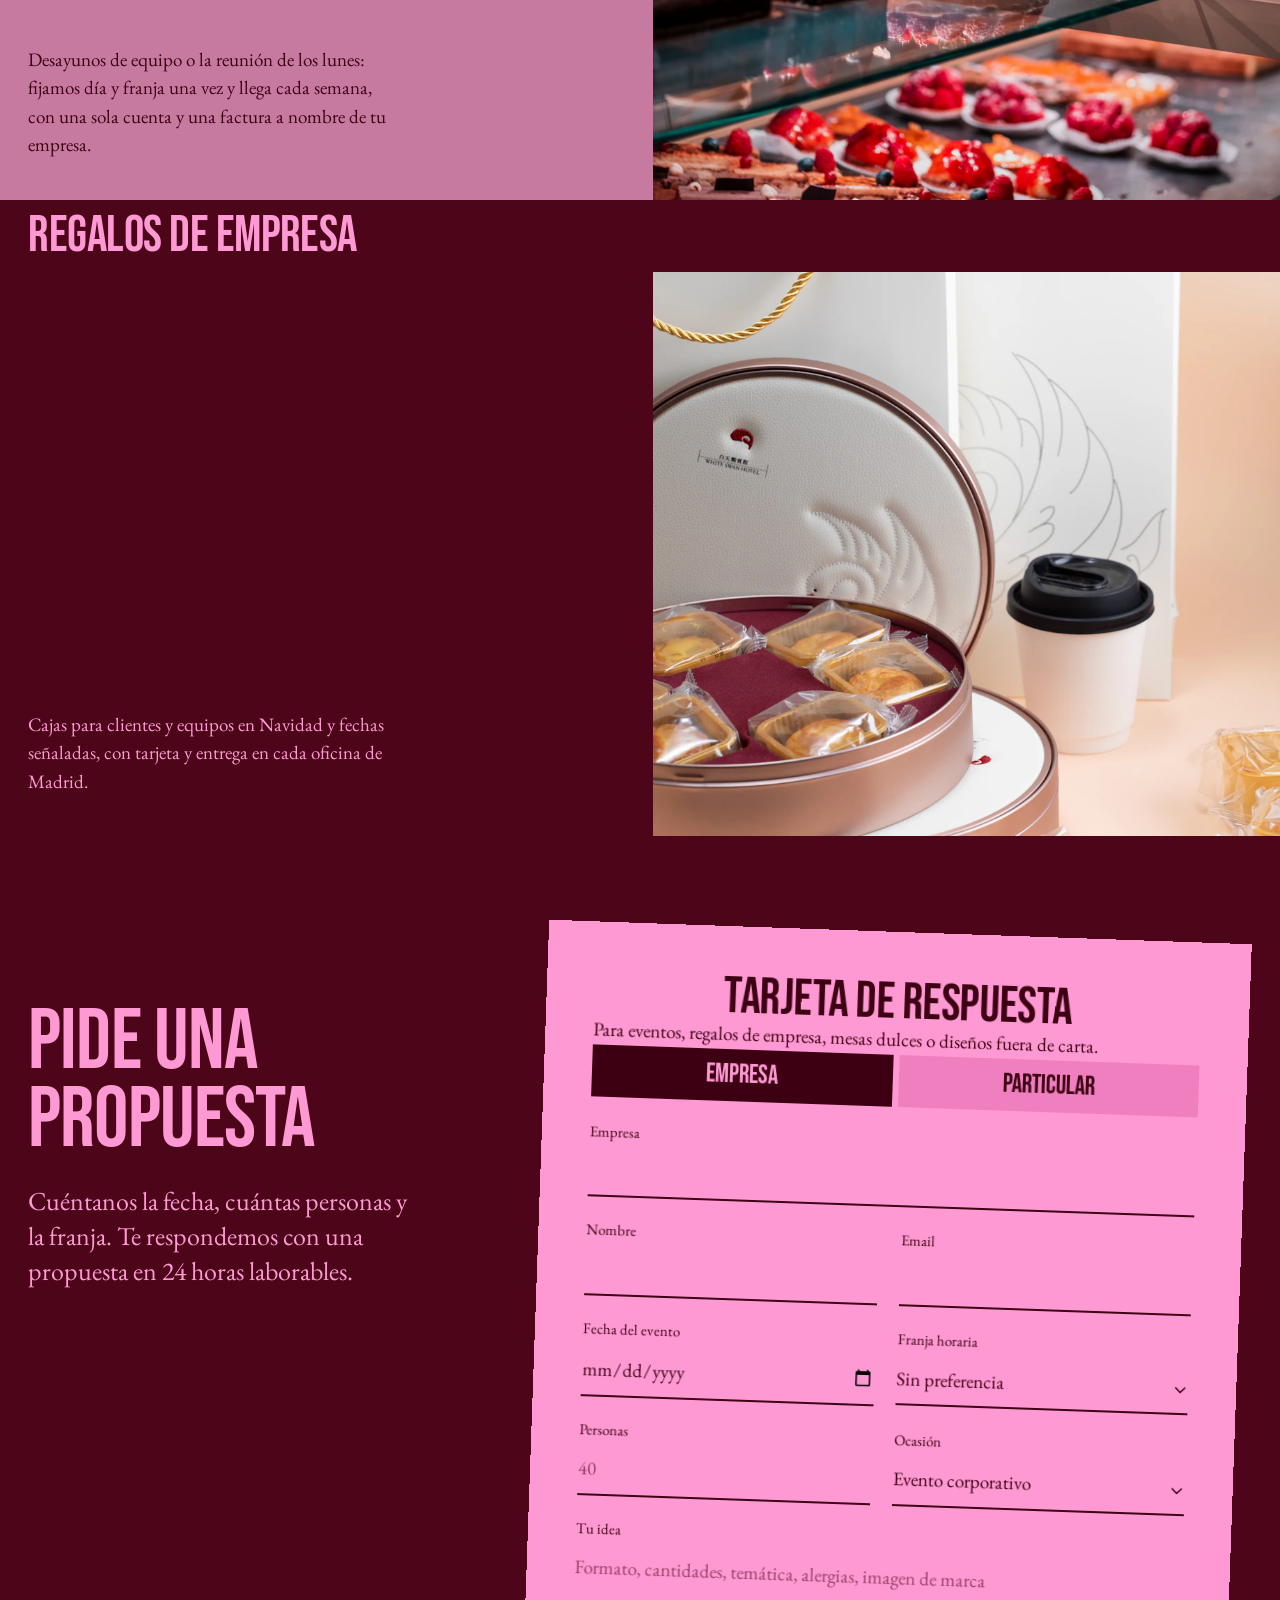
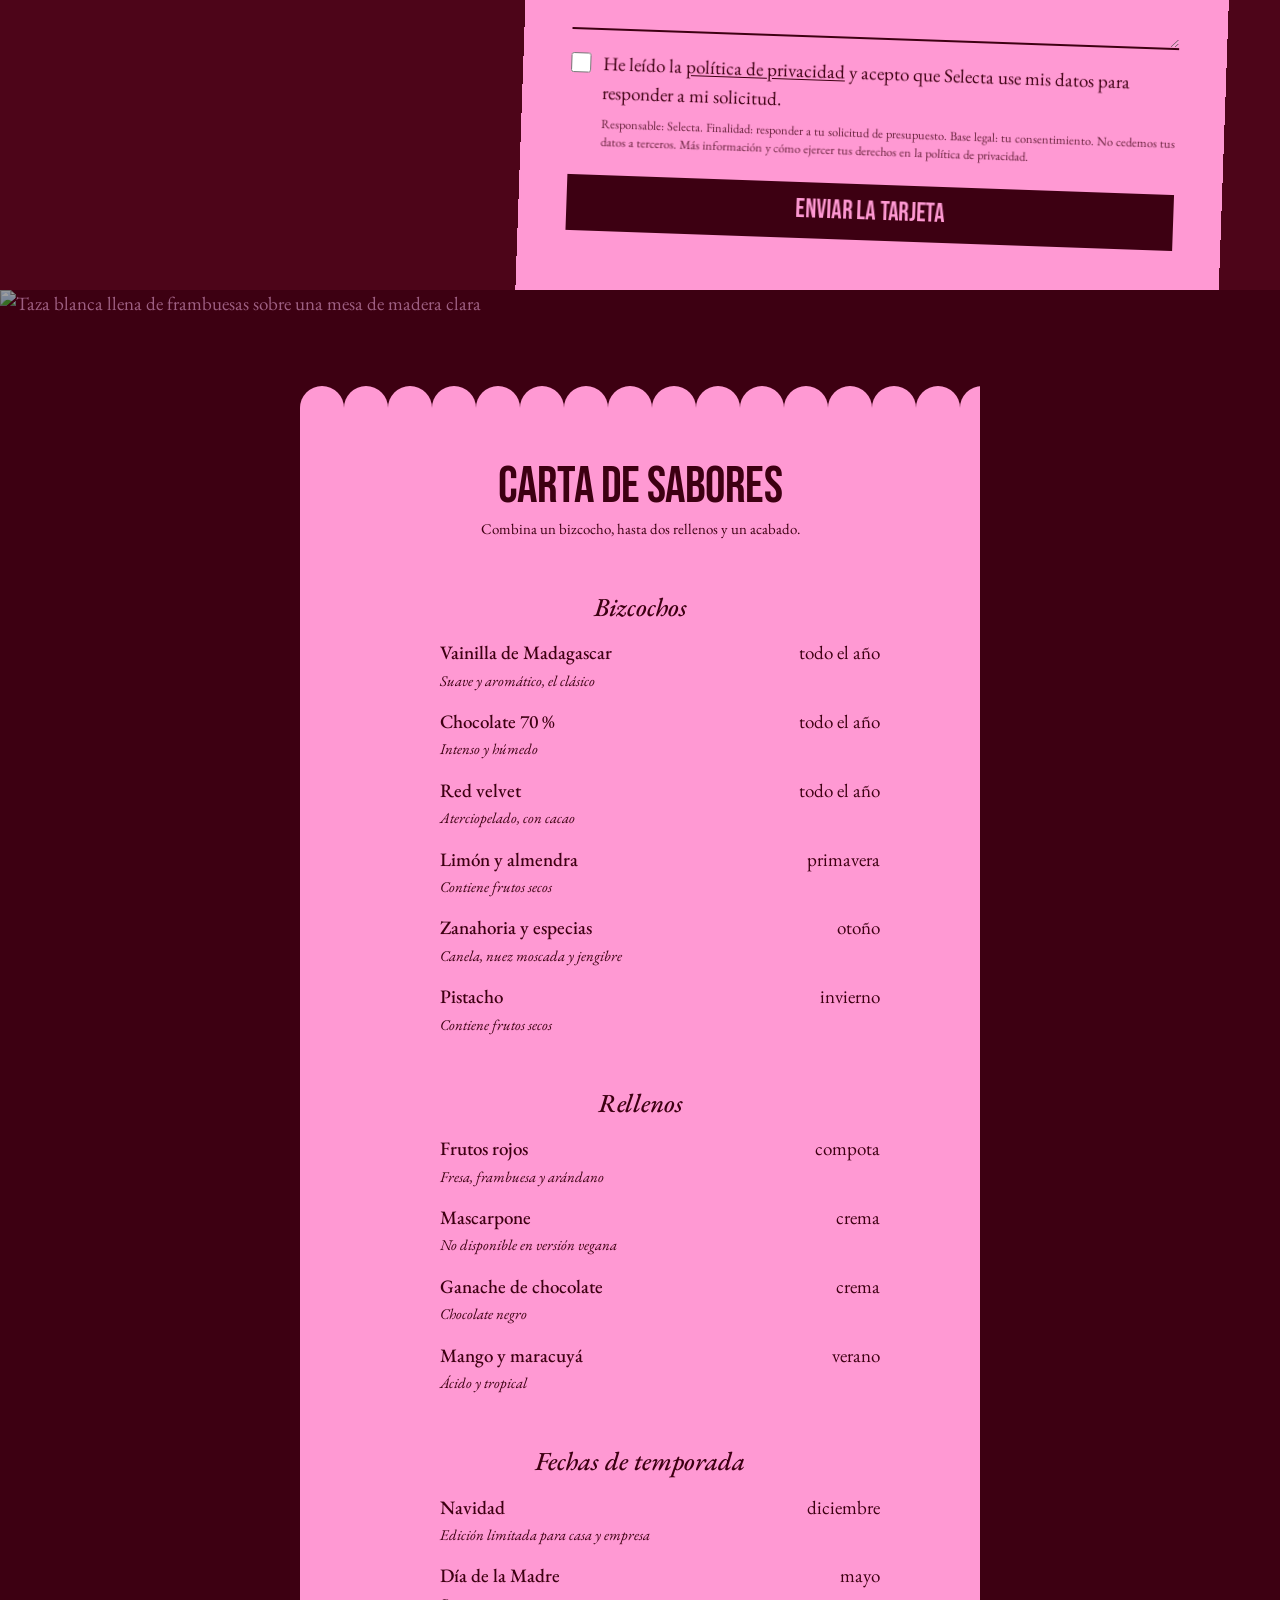
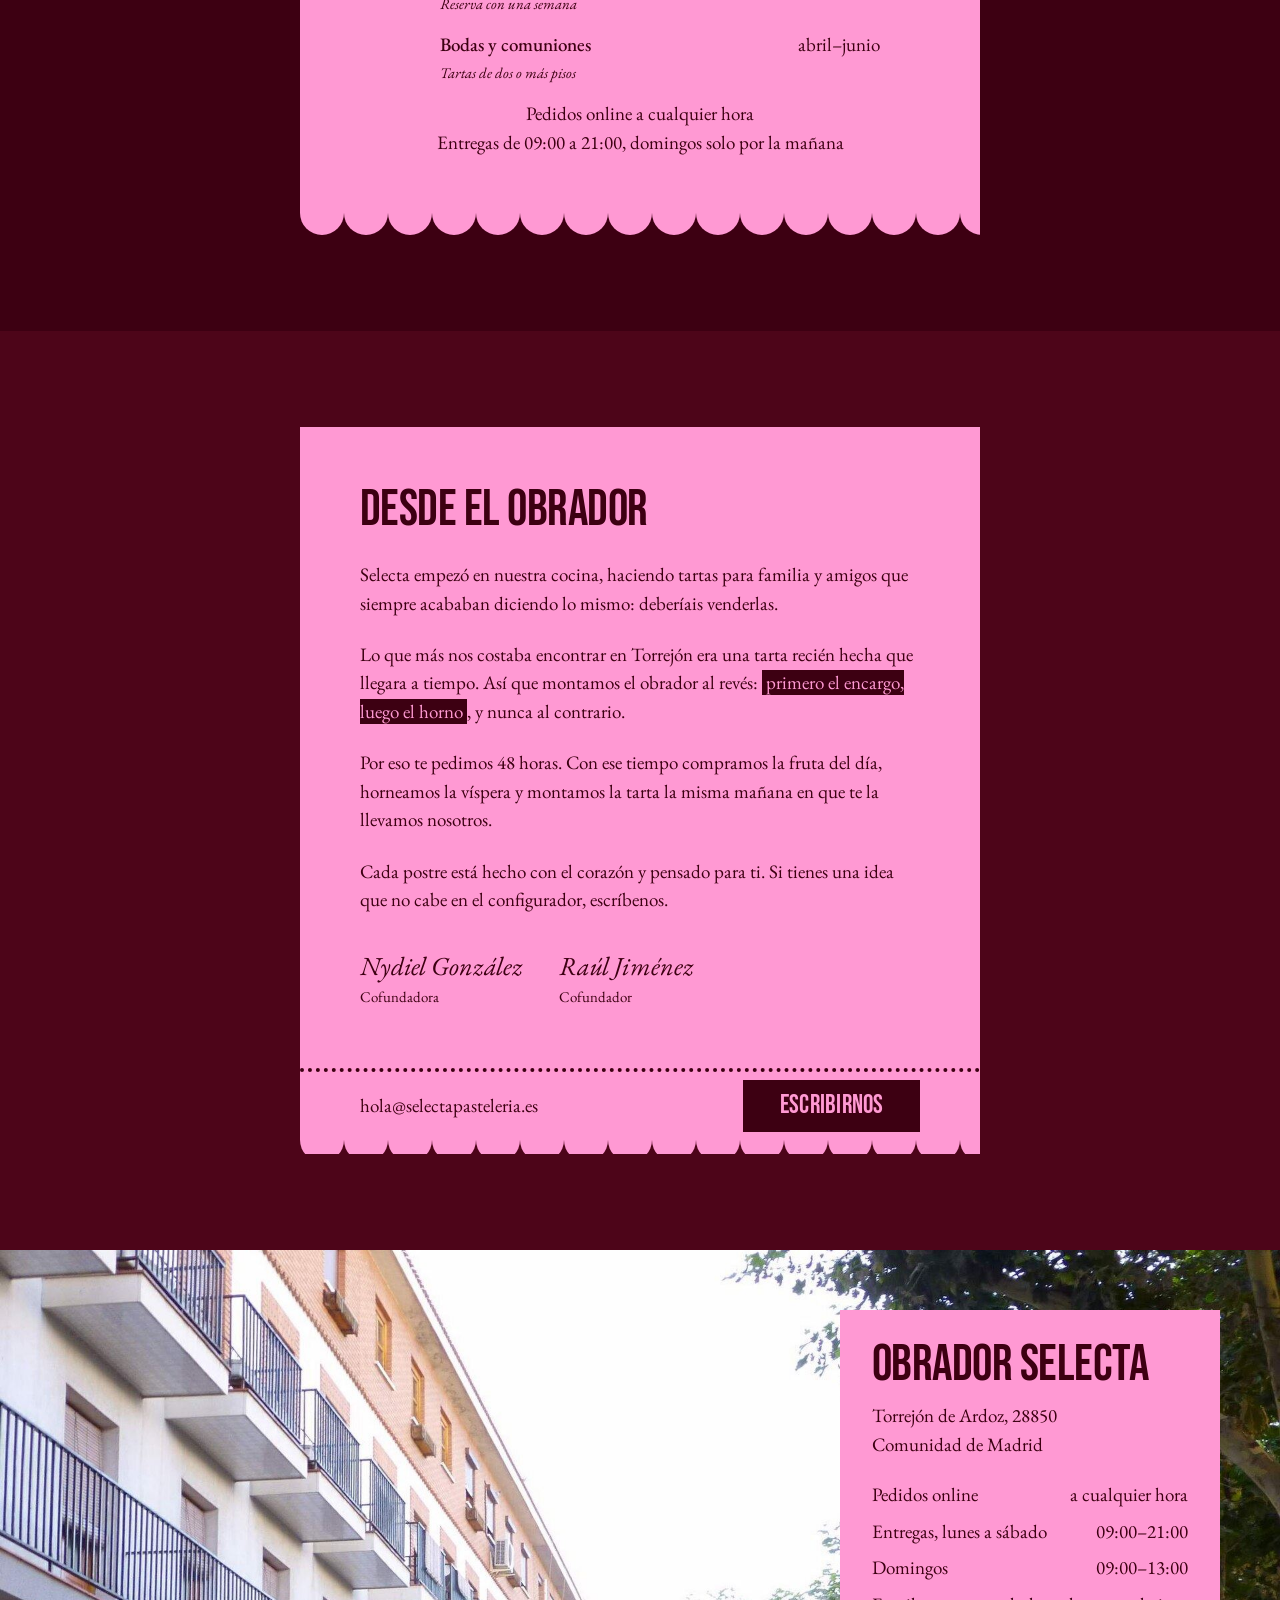
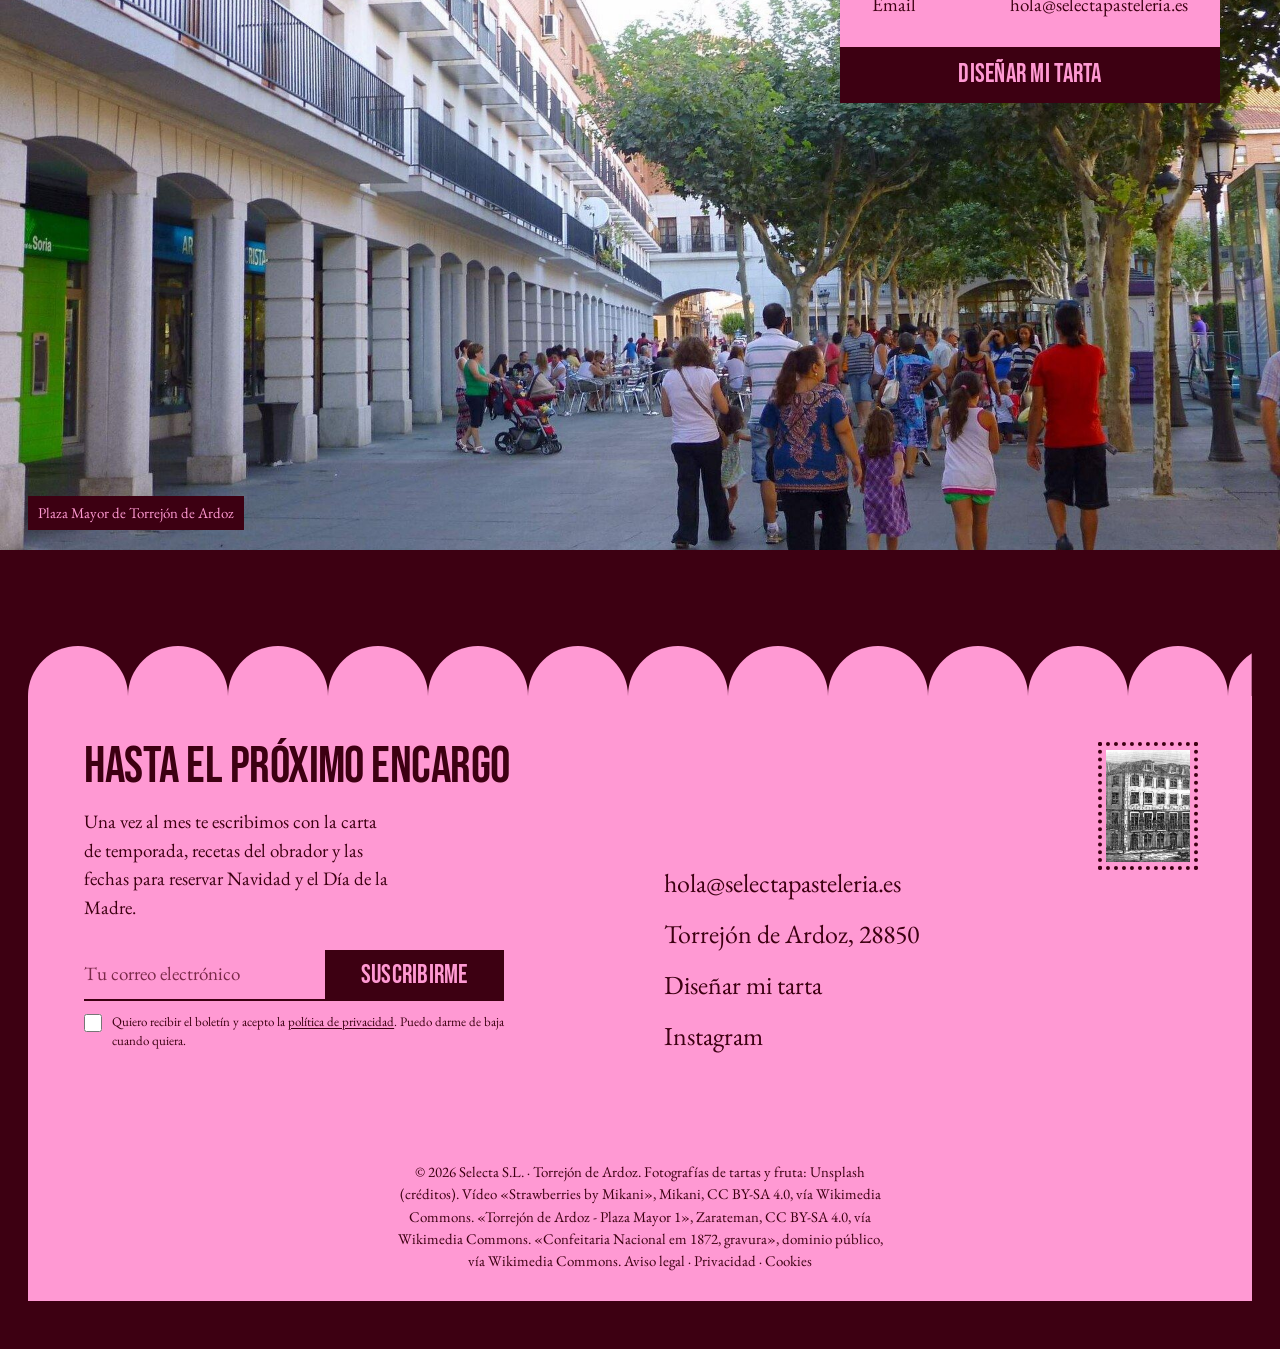
==== commit c4bfd19b: "Verifica la licencia y el autor de cada foto y añade página de créditos - Las 15 fotos de Unsplash s" ====
--- a/version-2-taste-skill/index.html
+++ b/version-2-taste-skill/index.html
@@ -1027,7 +1027,7 @@
             <li><a class="link" href="#">Instagram</a></li>
           </ul>
         </div>
-        <p class="imprint">© <span id="year"></span> Selecta S.L. · Torrejón de Ardoz. Fotografías de tartas y fruta: Unsplash. Vídeo «Strawberries by Mikani», Mikani, CC BY-SA 4.0, vía Wikimedia Commons. «Torrejón de Ardoz - Plaza Mayor 1», Zarateman, CC BY-SA 4.0, vía Wikimedia Commons. «Confeitaria Nacional em 1872, gravura», dominio público, vía Wikimedia Commons. <a class="link" href="../legal/aviso-legal.html">Aviso legal</a> · <a class="link" href="../legal/privacidad.html">Privacidad</a> · <a class="link" href="../legal/cookies.html">Cookies</a></p>
+        <p class="imprint">© <span id="year"></span> Selecta S.L. · Torrejón de Ardoz. Fotografías de tartas y fruta: Unsplash (<a class="link" href="../legal/creditos.html">créditos</a>). Vídeo «Strawberries by Mikani», Mikani, CC BY-SA 4.0, vía Wikimedia Commons. «Torrejón de Ardoz - Plaza Mayor 1», Zarateman, CC BY-SA 4.0, vía Wikimedia Commons. «Confeitaria Nacional em 1872, gravura», dominio público, vía Wikimedia Commons. <a class="link" href="../legal/aviso-legal.html">Aviso legal</a> · <a class="link" href="../legal/privacidad.html">Privacidad</a> · <a class="link" href="../legal/cookies.html">Cookies</a></p>
       </div>
     </div>
   </footer>
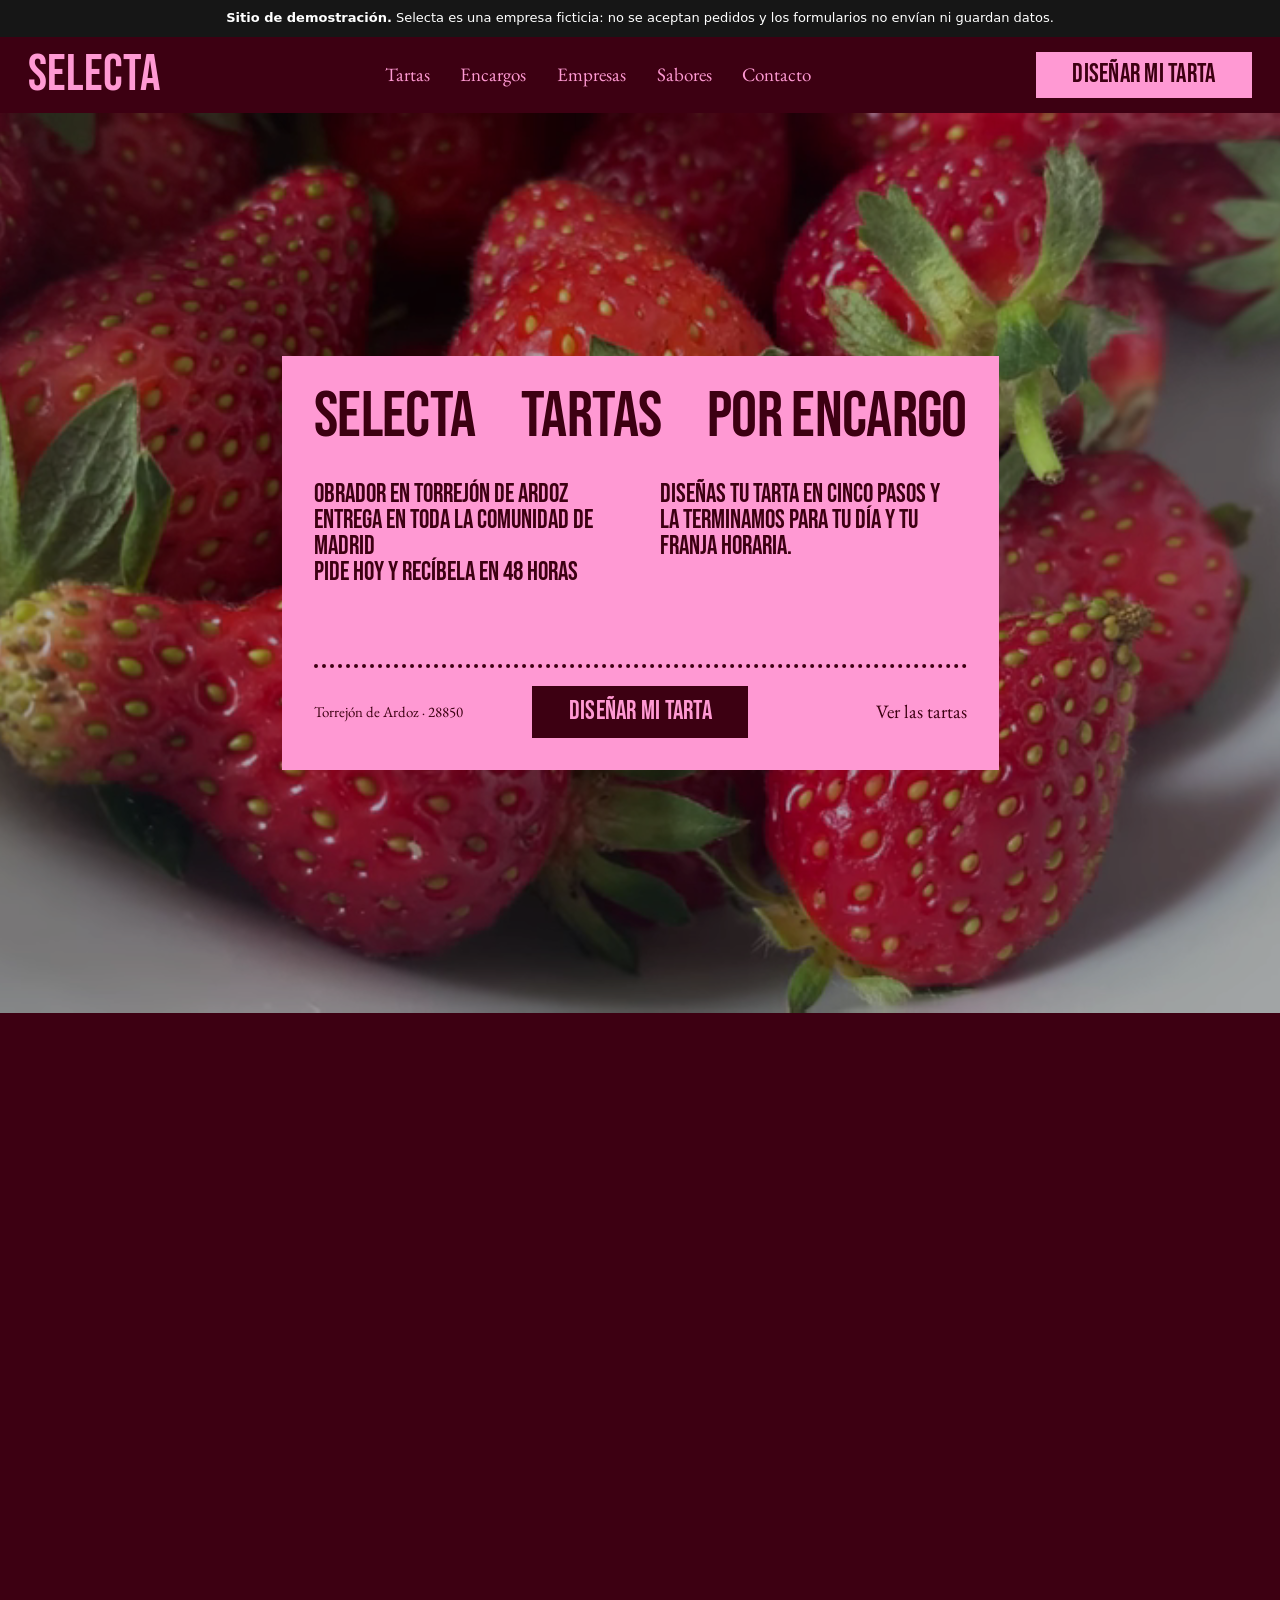
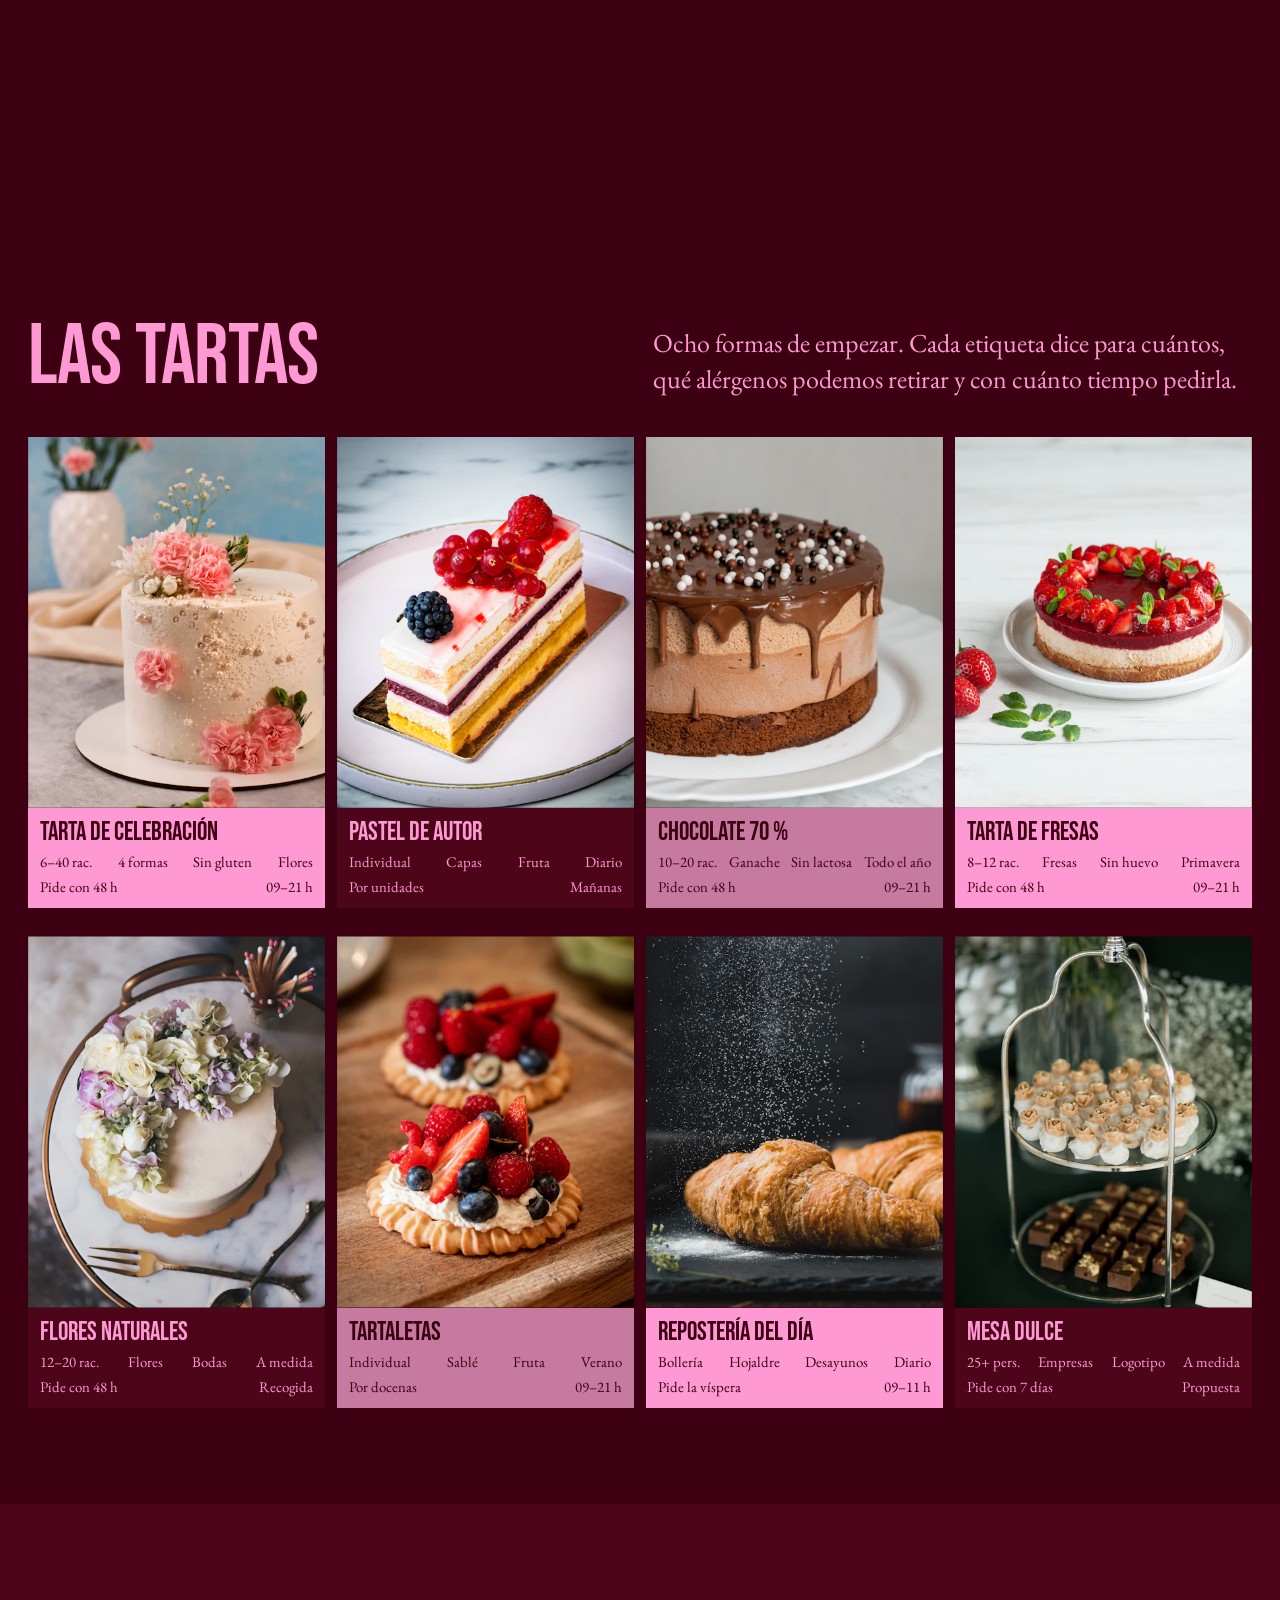
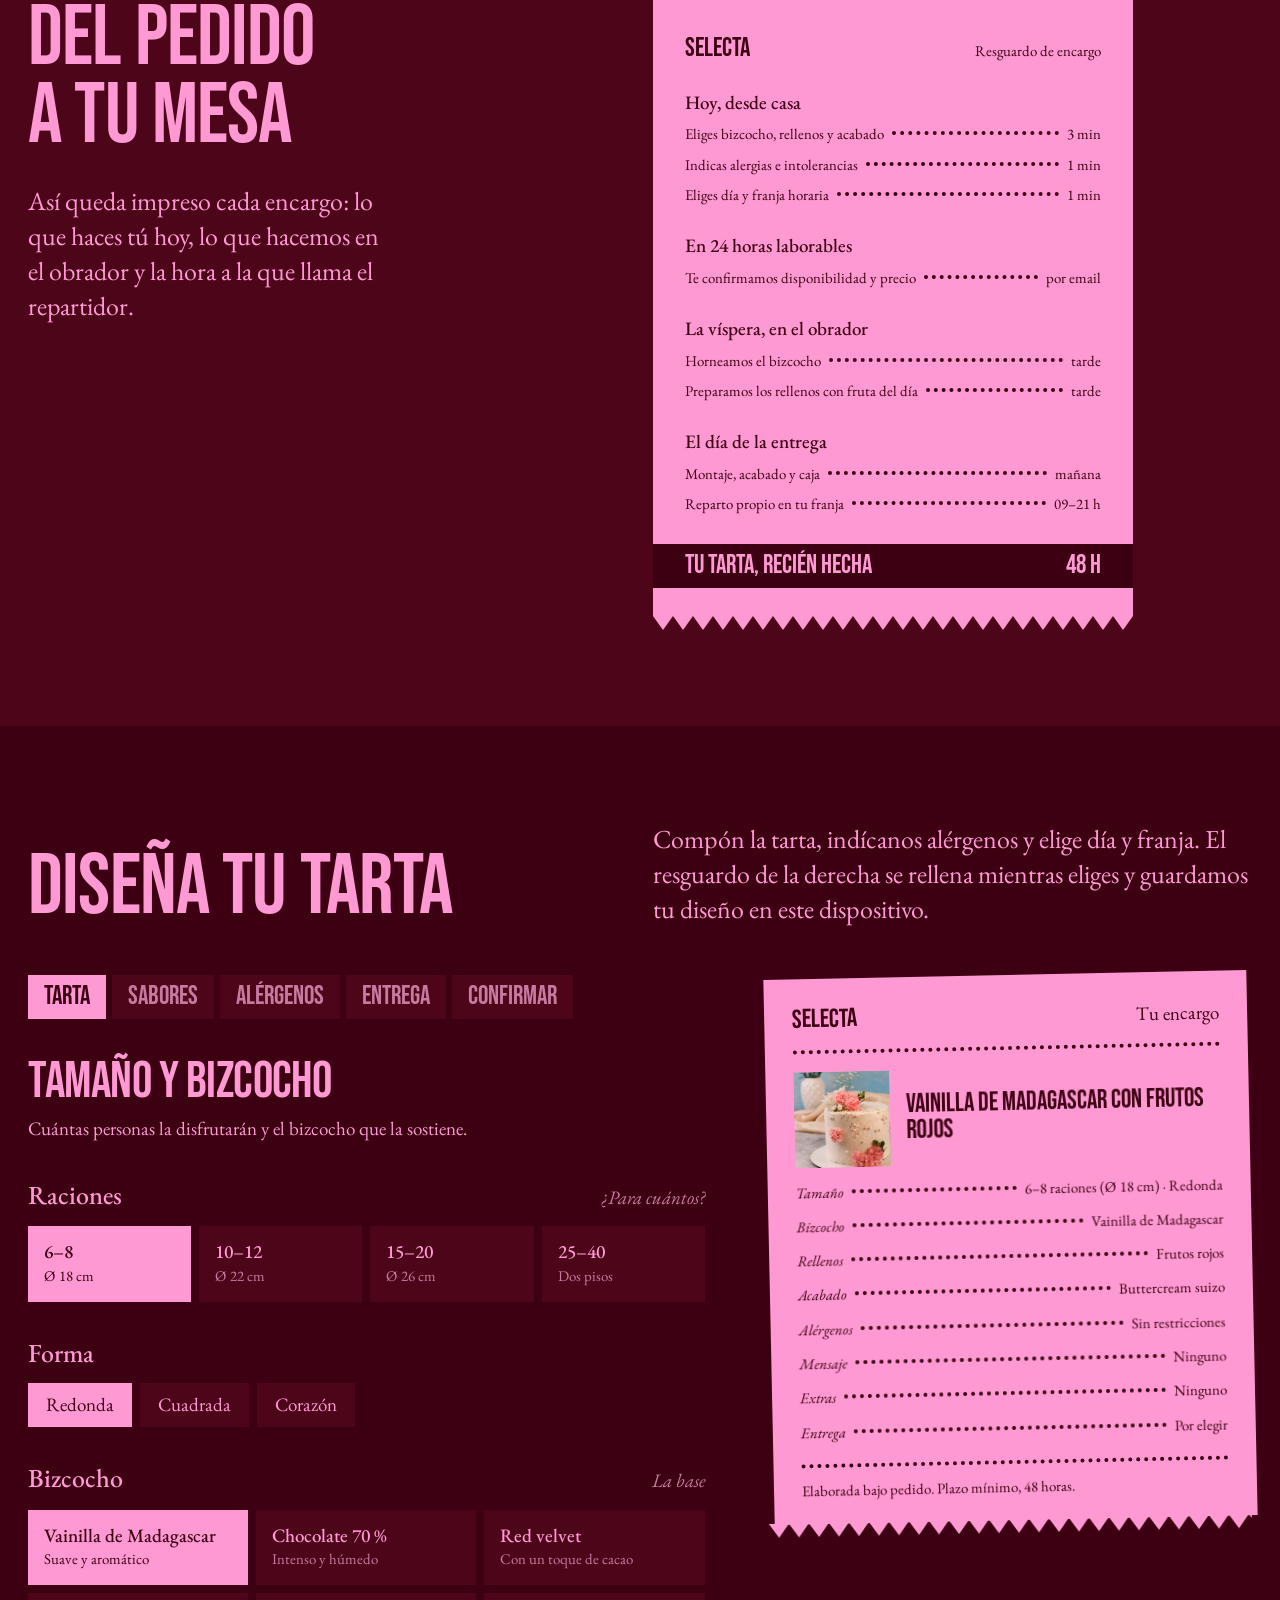
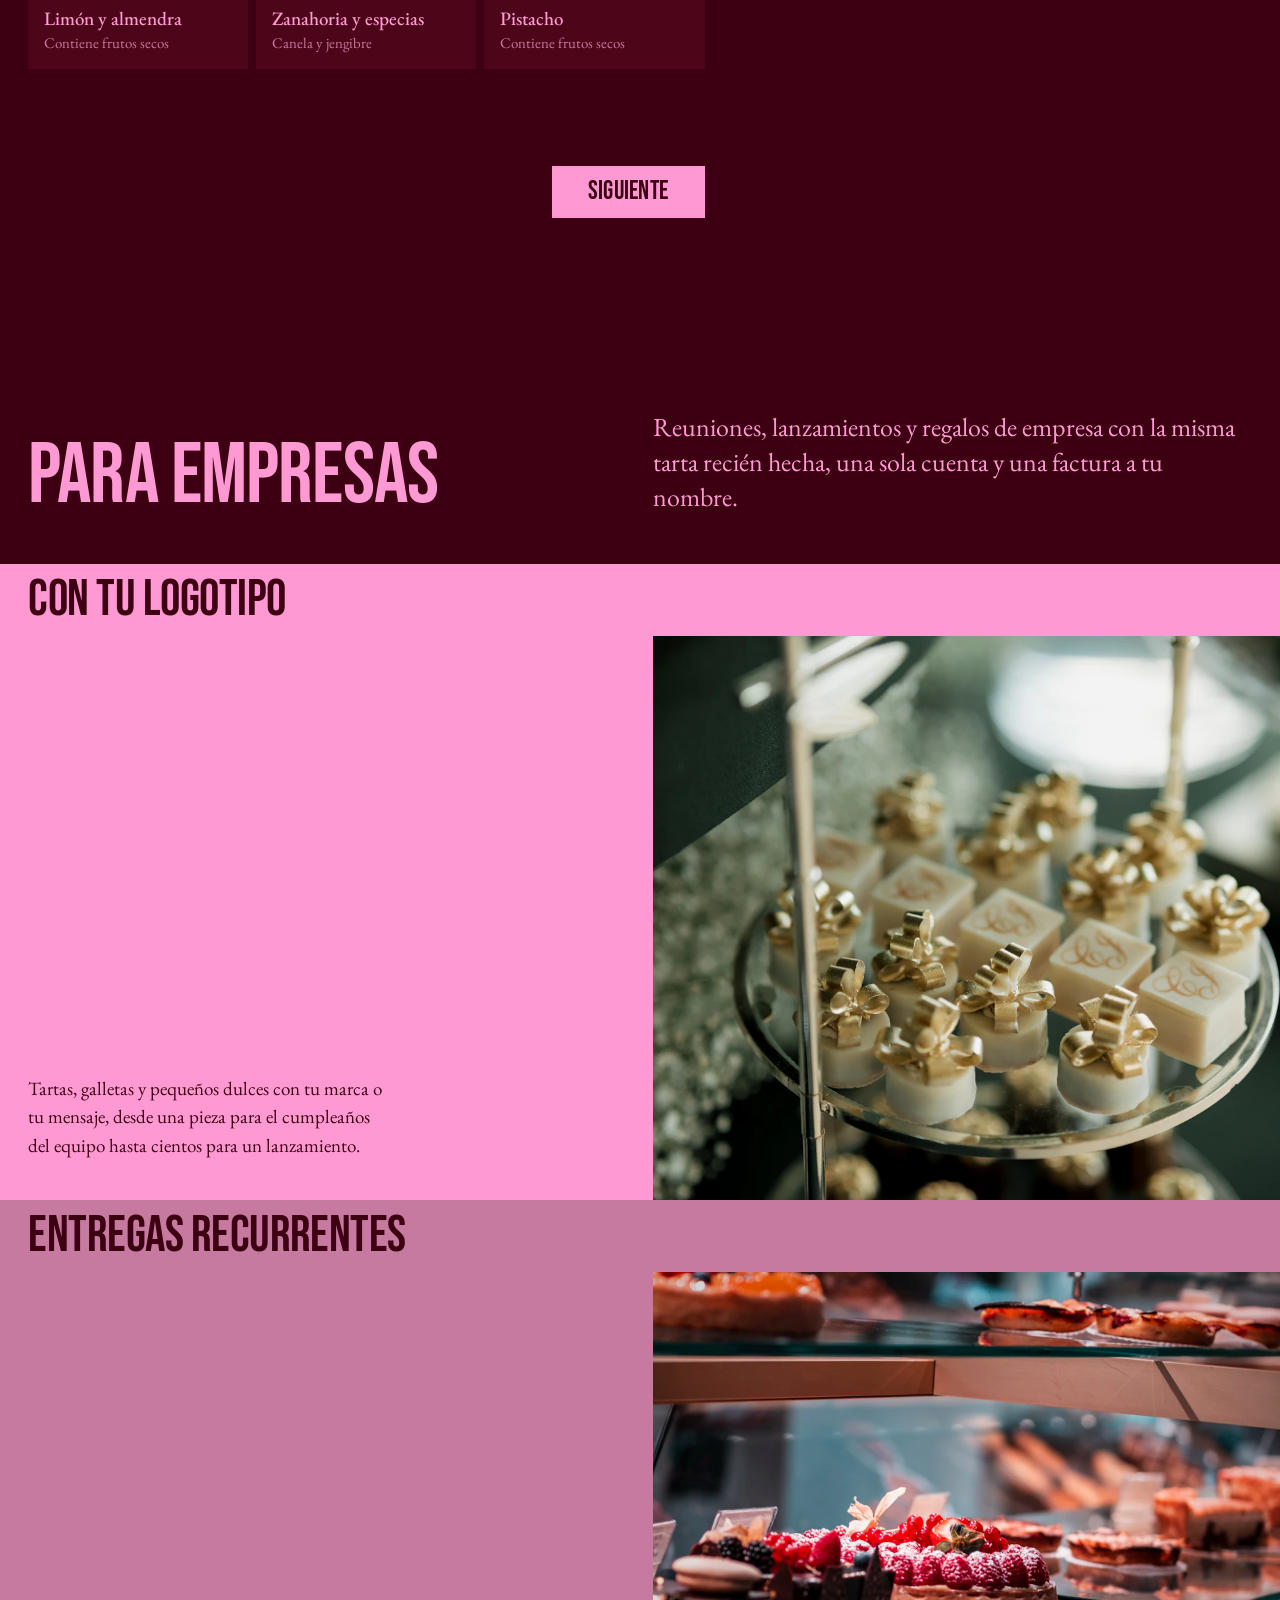
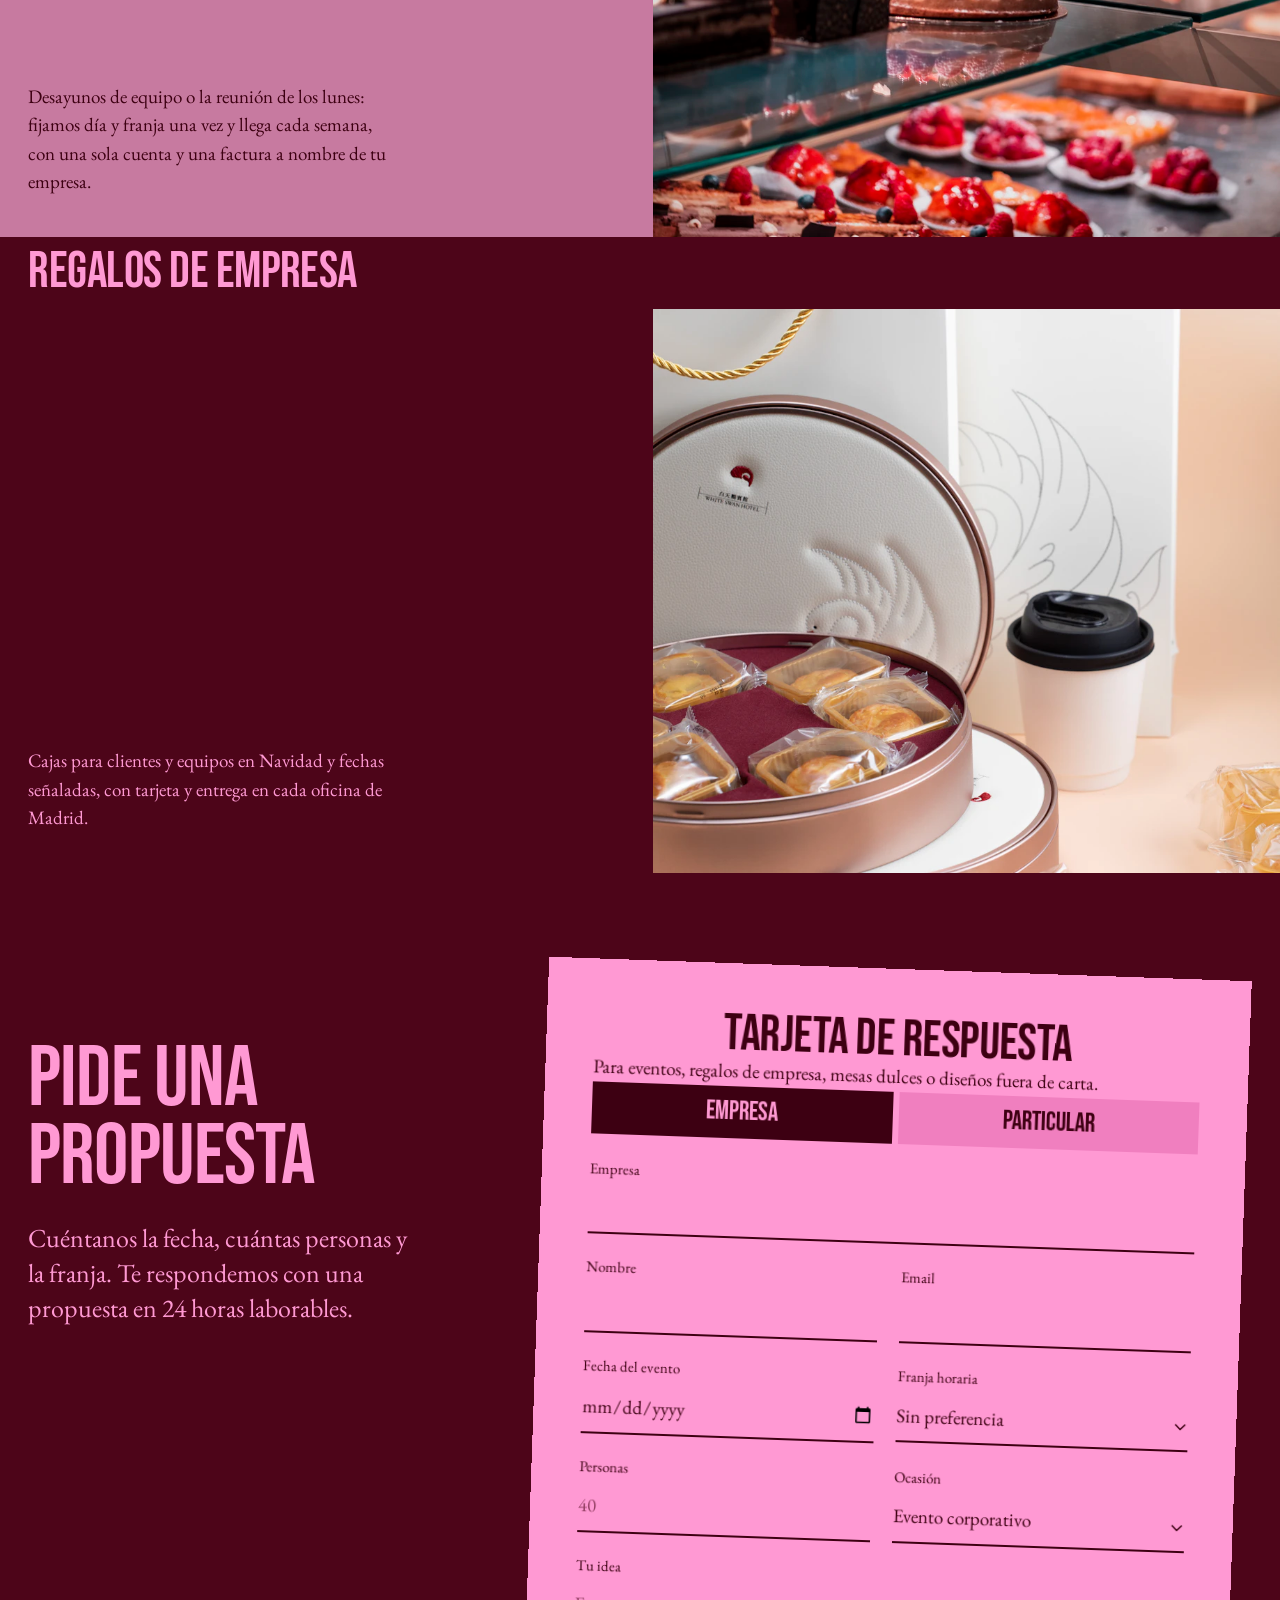
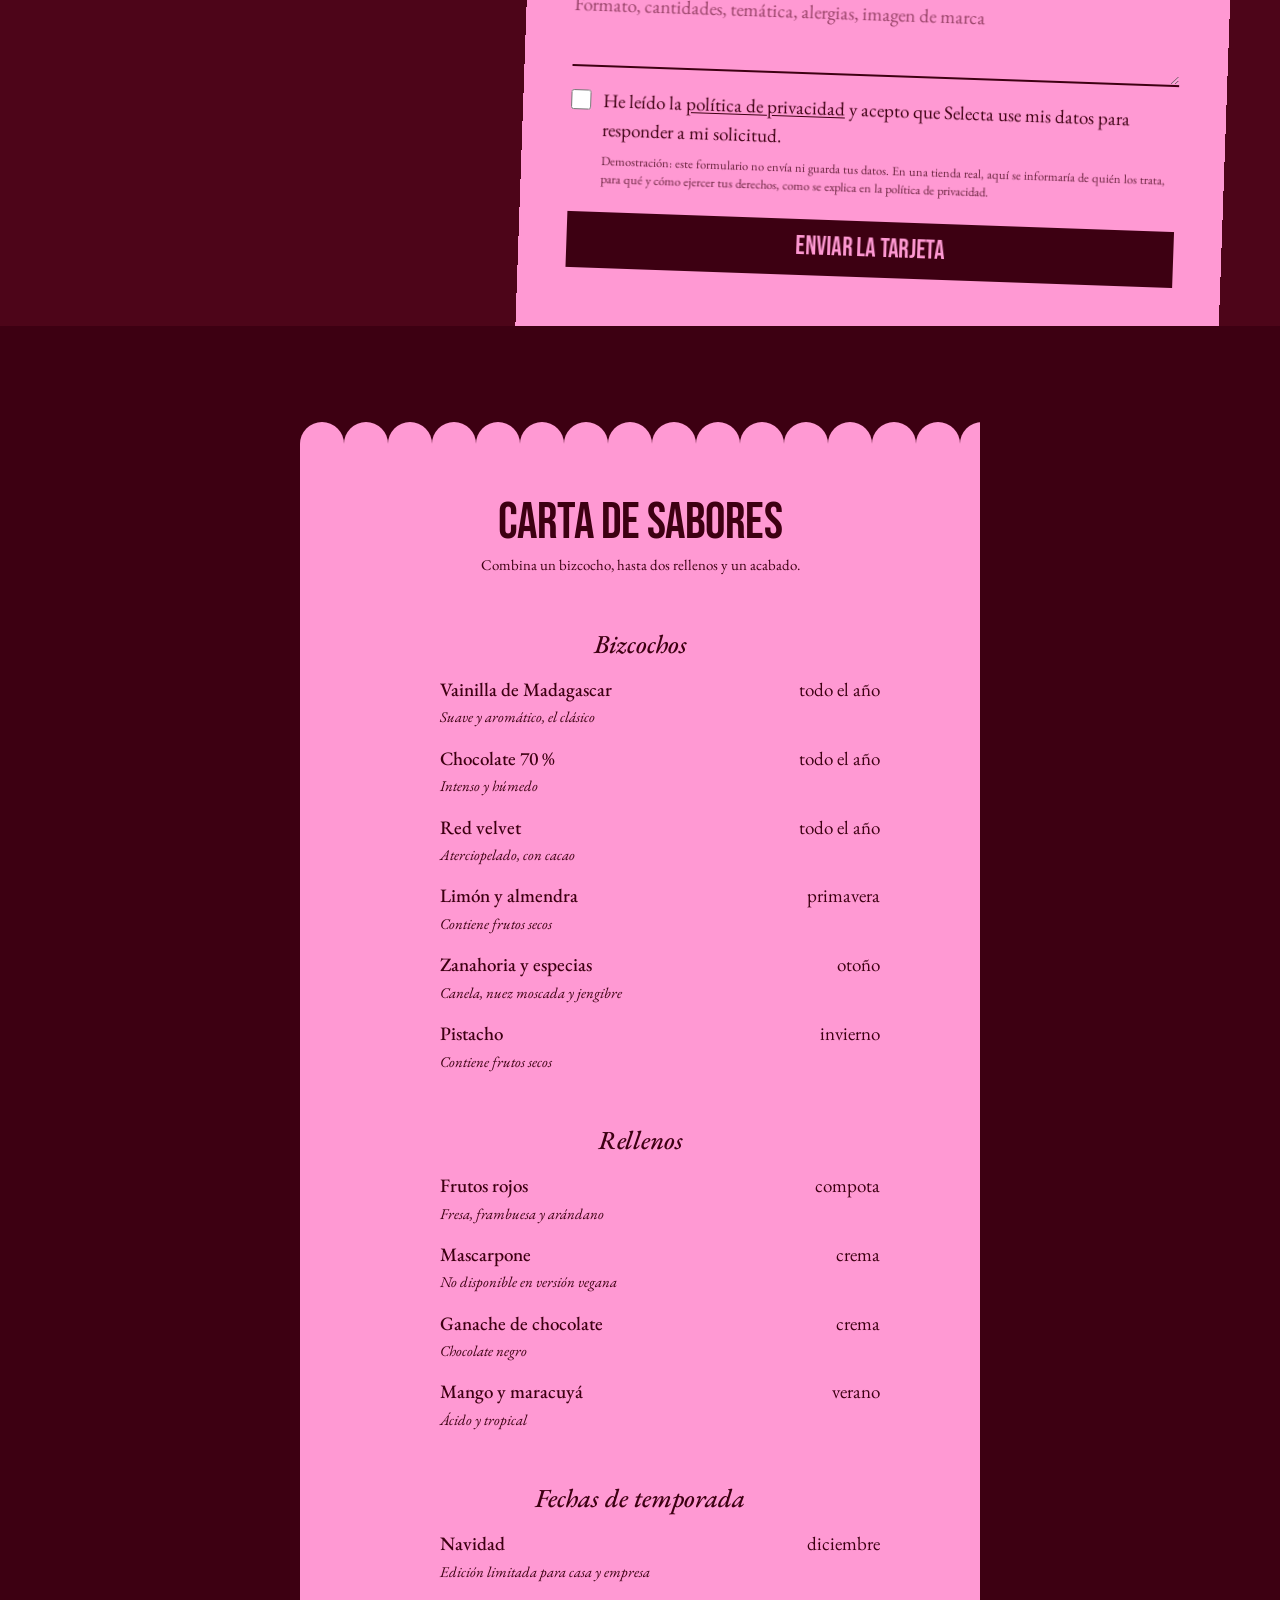
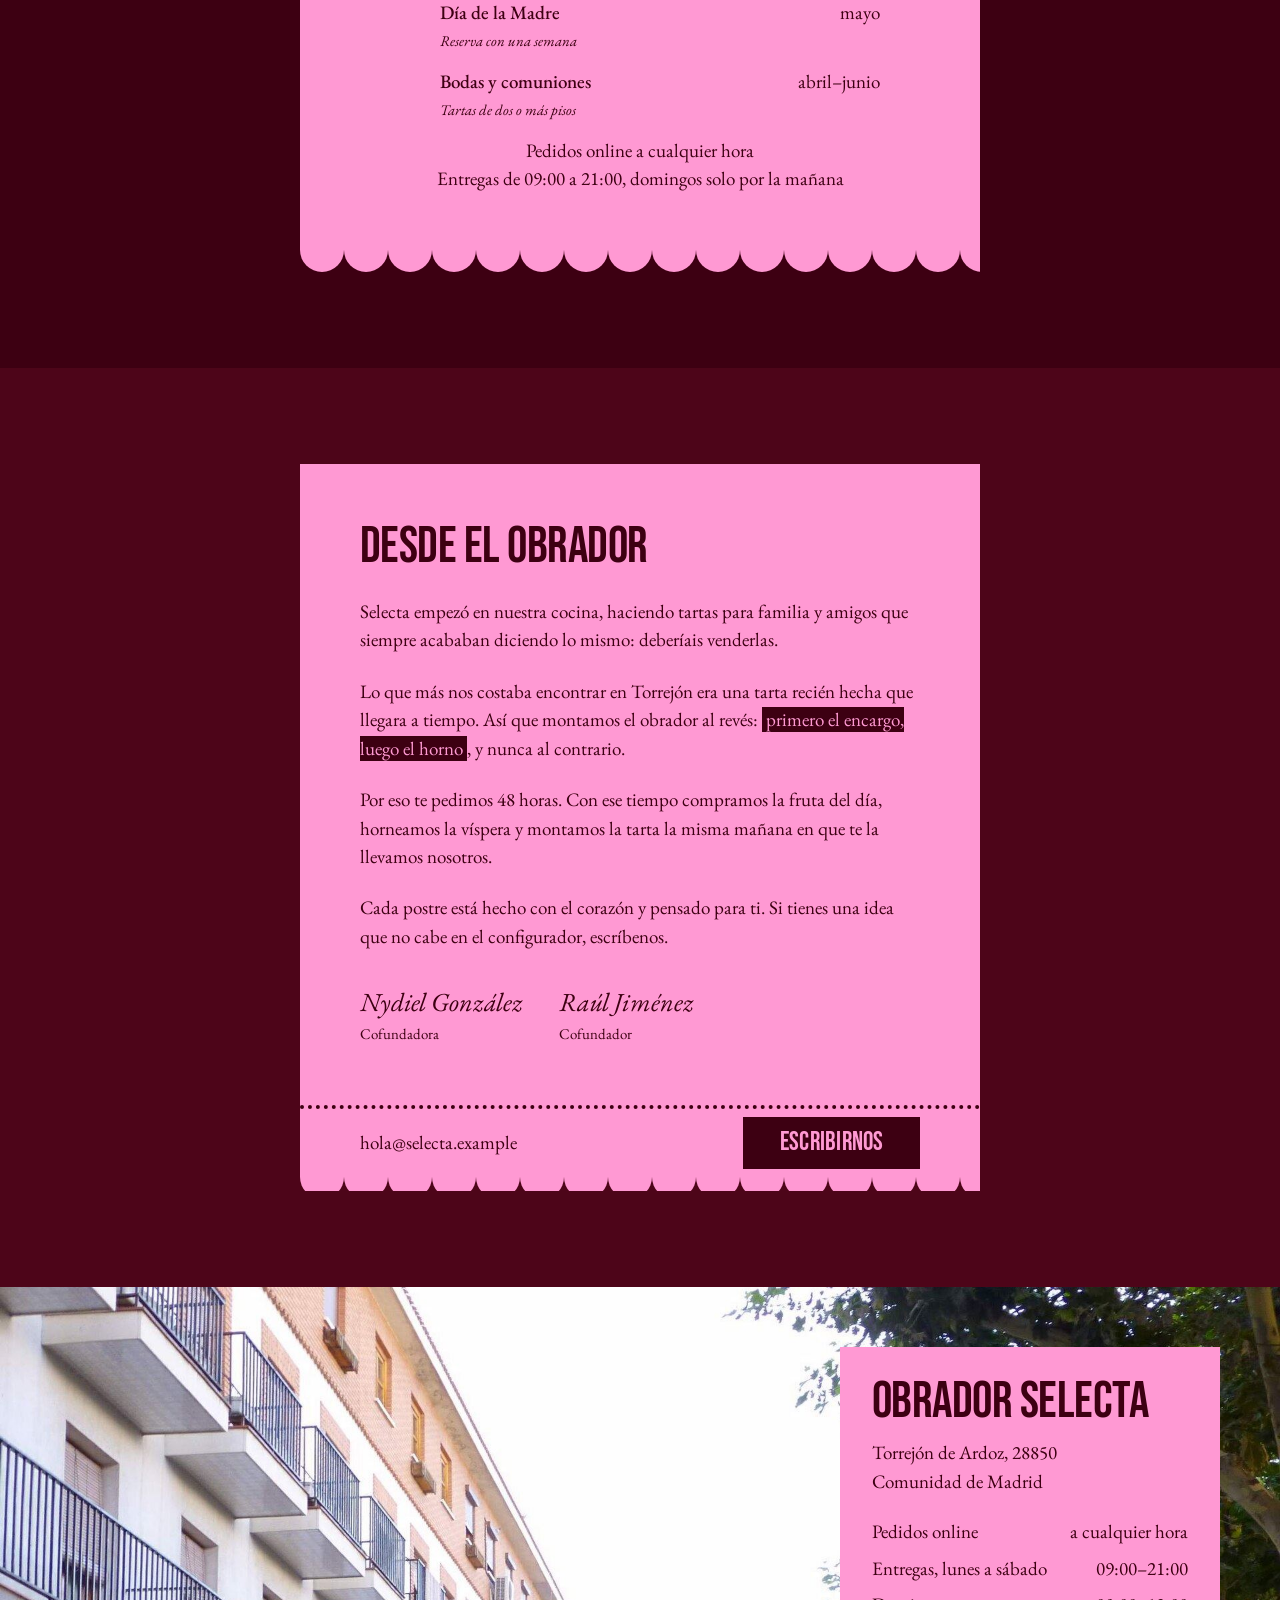
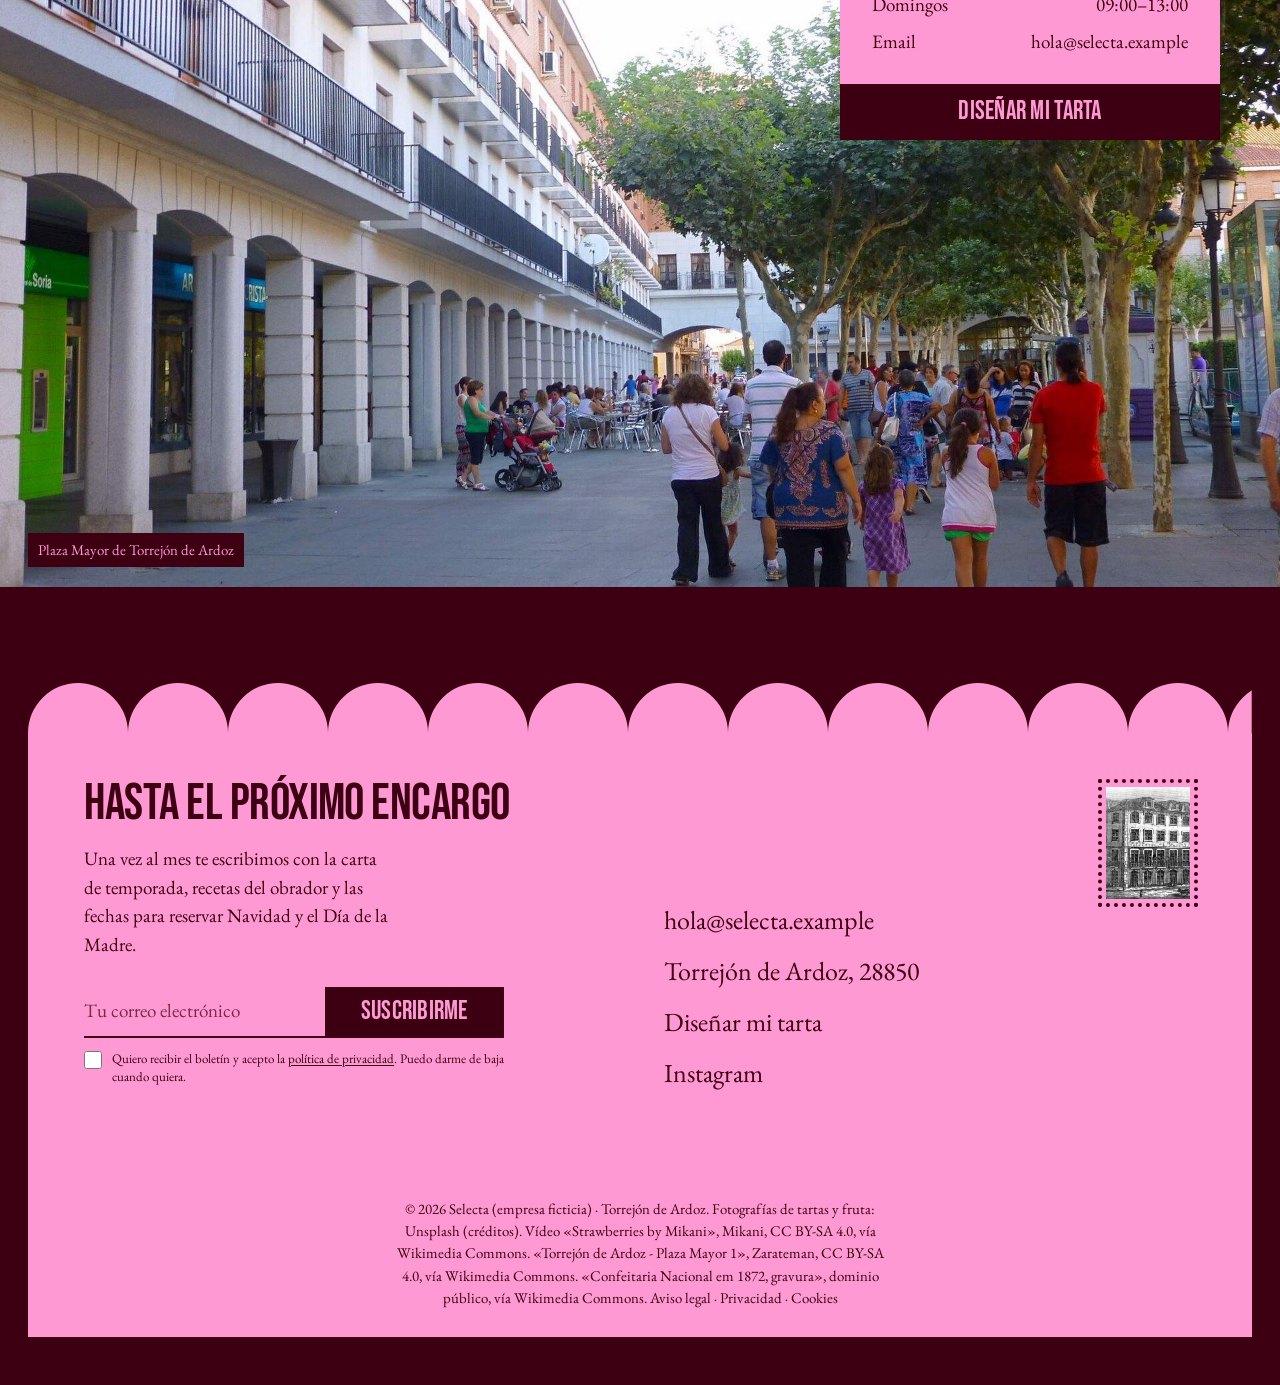
==== commit 9bf5f986: "Modo demostración: Selecta es una empresa ficticia - Aviso visible de sitio de demostración y noinde" ====
--- a/version-2-taste-skill/index.html
+++ b/version-2-taste-skill/index.html
@@ -3,6 +3,7 @@
 <head>
   <meta charset="utf-8">
   <meta name="viewport" content="width=device-width, initial-scale=1">
+  <meta name="robots" content="noindex, nofollow">
   <title>Selecta · Tartas por encargo en Torrejón de Ardoz</title>
   <meta name="description" content="Selecta, obrador de tartas por encargo en Torrejón de Ardoz. Diseña tu tarta online, indica alérgenos y elige día y franja de entrega en la Comunidad de Madrid.">
   <meta name="theme-color" content="#3d0012">
@@ -501,9 +502,15 @@
     .paper .check-line input, .paper .news-consent input { accent-color: var(--paper-ink); }
     .consent.has-error .check-line { font-weight: 600; text-decoration: underline wavy; text-underline-offset: 4px; }
     .news-consent { max-width: 420px; }
+  
+    /* Modo demostración */
+    .demo-banner { position: relative; z-index: 60; background: #161616; color: #fff; padding: 9px 16px; text-align: center;
+      font: 400 13px/1.45 system-ui, -apple-system, "Segoe UI", sans-serif; }
+    .demo-banner strong { font-weight: 600; }
   </style>
 </head>
 <body>
+  <div class="demo-banner" role="note"><strong>Sitio de demostración.</strong> Selecta es una empresa ficticia: no se aceptan pedidos y los formularios no envían ni guardan datos.</div>
   <!-- Patrones de los bordes de papelería: dientes de resguardo y festones -->
   <svg width="0" height="0" style="position:absolute" aria-hidden="true" focusable="false">
     <defs>
@@ -790,7 +797,7 @@
               <fieldset class="panel" data-step="5" hidden>
                 <legend class="sr-only">Datos de contacto y confirmación</legend>
                 <h3 class="panel-title" tabindex="-1">Tus datos</h3>
-                <p class="panel-intro">Al confirmar se abre tu correo con el encargo escrito. Lo envías tal cual y te respondemos con la disponibilidad y el precio.</p>
+                <p class="panel-intro">Sitio de demostración: al confirmar verás el resumen del encargo, pero no se enviará nada.</p>
 
                 <div class="group">
                   <div class="fields">
@@ -808,7 +815,7 @@
                     </div>
                   </div>
                   <label class="check-line"><input type="checkbox" name="privacy" id="c-privacy"><span>He leído la <a href="../legal/privacidad.html" target="_blank" rel="noopener">política de privacidad</a> y acepto que Selecta use mis datos, incluidas las alergias que indique, solo para gestionar este encargo.</span></label>
-                  <p class="consent-note">Responsable: Selecta. Finalidad: preparar y entregar tu encargo. Base legal: tu consentimiento. No cedemos tus datos a terceros. Puedes acceder a ellos, rectificarlos o suprimirlos como se explica en la política de privacidad.</p>
+                  <p class="consent-note">Demostración: este formulario no envía ni guarda tus datos. En una tienda real, aquí se informaría de quién los trata, para qué y cómo ejercer tus derechos, como se explica en la política de privacidad.</p>
                 </div>
 
                 <div class="review paper">
@@ -827,10 +834,9 @@
 
             <div class="config-success paper" id="config-success" role="status" hidden>
               <h3>Encargo preparado, <span id="ok-name"></span></h3>
-              <p>Se ha abierto tu correo con el encargo escrito. Envíalo y te responderemos a <strong id="ok-email"></strong> con la disponibilidad y el precio antes de elaborarlo.</p>
+              <p>Esto es una demostración: el encargo no se ha enviado y tus datos no han salido de tu navegador. En una tienda real te responderíamos a <strong id="ok-email"></strong> con la disponibilidad y el precio.</p>
               <span class="ref num" id="ok-ref"></span>
               <dl class="sum-list num" id="ok-list"></dl>
-              <a class="btn btn-ink" id="ok-mail" href="#">Abrir el correo otra vez</a>
               <p style="margin-top:18px"><button type="button" class="link" id="config-restart">Diseñar otra tarta</button></p>
             </div>
           </div>
@@ -904,13 +910,13 @@
             </div>
             <div class="consent" id="f-consent">
               <label class="check-line"><input type="checkbox" name="privacy" id="f-privacy"><span>He leído la <a href="../legal/privacidad.html" target="_blank" rel="noopener">política de privacidad</a> y acepto que Selecta use mis datos para responder a mi solicitud.</span></label>
-              <p class="consent-note">Responsable: Selecta. Finalidad: responder a tu solicitud de presupuesto. Base legal: tu consentimiento. No cedemos tus datos a terceros. Más información y cómo ejercer tus derechos en la política de privacidad.</p>
+              <p class="consent-note">Demostración: este formulario no envía ni guarda tus datos. En una tienda real, aquí se informaría de quién los trata, para qué y cómo ejercer tus derechos, como se explica en la política de privacidad.</p>
             </div>
             <button type="submit" class="btn btn-ink" style="margin-top:24px">Enviar la tarjeta</button>
           </form>
           <div class="reply-ok" id="reply-ok" role="status" hidden>
             <h3>Gracias, <span id="success-name"></span></h3>
-            <p>Se ha abierto tu correo con la tarjeta escrita. Envíala y te respondemos con una propuesta.</p>
+            <p>Esto es una demostración: la tarjeta no se ha enviado y tus datos no han salido de tu navegador.</p>
             <button class="btn btn-ink" id="form-reset" type="button">Escribir otra</button>
           </div>
         </div>
@@ -974,8 +980,8 @@
           </div>
         </div>
         <div class="letter-tear paper">
-          <a class="link" href="mailto:hola@selectapasteleria.es">hola@selectapasteleria.es</a>
-          <a class="btn btn-ink" href="mailto:hola@selectapasteleria.es?subject=Una%20idea%20para%20una%20tarta">Escribirnos</a>
+          <a class="link" href="mailto:hola@selecta.example">hola@selecta.example</a>
+          <a class="btn btn-ink" href="mailto:hola@selecta.example?subject=Una%20idea%20para%20una%20tarta">Escribirnos</a>
         </div>
         <svg class="edge" aria-hidden="true"><rect width="100%" height="100%" style="fill:url(#scallop-down)"/></svg>
       </div>
@@ -994,7 +1000,7 @@
           <div><dt>Pedidos online</dt><dd>a cualquier hora</dd></div>
           <div><dt>Entregas, lunes a sábado</dt><dd>09:00–21:00</dd></div>
           <div><dt>Domingos</dt><dd>09:00–13:00</dd></div>
-          <div><dt>Email</dt><dd><a class="link" href="mailto:hola@selectapasteleria.es">hola@selectapasteleria.es</a></dd></div>
+          <div><dt>Email</dt><dd><a class="link" href="mailto:hola@selecta.example">hola@selecta.example</a></dd></div>
         </dl>
         <a class="btn btn-ink" href="#encargos">Diseñar mi tarta</a>
       </div>
@@ -1021,13 +1027,13 @@
         <div class="back-right">
           <figure class="stamp"><img src="assets/confeitaria-nacional-1872.jpg" width="900" height="646" alt="Grabado de 1872 de la fachada de una confitería" loading="lazy" decoding="async"></figure>
           <ul>
-            <li><a class="link" href="mailto:hola@selectapasteleria.es">hola@selectapasteleria.es</a></li>
+            <li><a class="link" href="mailto:hola@selecta.example">hola@selecta.example</a></li>
             <li><a class="link" href="#contacto">Torrejón de Ardoz, 28850</a></li>
             <li><a class="link" href="#encargos">Diseñar mi tarta</a></li>
             <li><a class="link" href="#">Instagram</a></li>
           </ul>
         </div>
-        <p class="imprint">© <span id="year"></span> Selecta S.L. · Torrejón de Ardoz. Fotografías de tartas y fruta: Unsplash (<a class="link" href="../legal/creditos.html">créditos</a>). Vídeo «Strawberries by Mikani», Mikani, CC BY-SA 4.0, vía Wikimedia Commons. «Torrejón de Ardoz - Plaza Mayor 1», Zarateman, CC BY-SA 4.0, vía Wikimedia Commons. «Confeitaria Nacional em 1872, gravura», dominio público, vía Wikimedia Commons. <a class="link" href="../legal/aviso-legal.html">Aviso legal</a> · <a class="link" href="../legal/privacidad.html">Privacidad</a> · <a class="link" href="../legal/cookies.html">Cookies</a></p>
+        <p class="imprint">© <span id="year"></span> Selecta (empresa ficticia) · Torrejón de Ardoz. Fotografías de tartas y fruta: Unsplash (<a class="link" href="../legal/creditos.html">créditos</a>). Vídeo «Strawberries by Mikani», Mikani, CC BY-SA 4.0, vía Wikimedia Commons. «Torrejón de Ardoz - Plaza Mayor 1», Zarateman, CC BY-SA 4.0, vía Wikimedia Commons. «Confeitaria Nacional em 1872, gravura», dominio público, vía Wikimedia Commons. <a class="link" href="../legal/aviso-legal.html">Aviso legal</a> · <a class="link" href="../legal/privacidad.html">Privacidad</a> · <a class="link" href="../legal/cookies.html">Cookies</a></p>
       </div>
     </div>
   </footer>
@@ -1038,7 +1044,6 @@
       const $$ = (s, c = document) => [...c.querySelectorAll(s)];
       const reduceMotion = matchMedia('(prefers-reduced-motion: reduce)').matches;
       const smooth = reduceMotion ? 'auto' : 'smooth';
-      const EMAIL = 'hola@selectapasteleria.es';
 
       // ---------- Ajustes del servicio (editar aquí) ----------
       const CONFIG = {
@@ -1118,7 +1123,6 @@
         const row = document.createElement('div'), dt = document.createElement('dt'), dd = document.createElement('dd');
         dt.textContent = k; dd.textContent = v; row.append(dt, dd); return row;
       }));
-      const mailto = (subject, lines) => `mailto:${EMAIL}?subject=${encodeURIComponent(subject)}&body=${encodeURIComponent(lines.join('\n'))}`;
 
       // ---------- Configurador ----------
       const cfg = $('#config');
@@ -1322,22 +1326,15 @@
         }
         const data = summary();
         const ref = 'Ref. SEL-' + Date.now().toString(36).slice(-5).toUpperCase();
-        const lines = [`Encargo ${ref}`, ''].concat(Object.entries(data).map(([k, v]) => `${k}: ${v}`));
-        if (checked('mode') === 'Entrega a domicilio') lines.push(`Dirección: ${cfg.address.value.trim()}, ${cfg.cp.value.trim()}`);
-        if (cfg.notes.value.trim()) lines.push(`Otras indicaciones: ${cfg.notes.value.trim()}`);
-        lines.push('', `Nombre: ${cfg.fullname.value.trim()}`, `Email: ${cfg.email.value.trim()}`, `Teléfono: ${cfg.phone.value.trim()}`);
-        const href = mailto(`Encargo de tarta · ${Object.values(data).at(-1)}`, lines);
         $('#ok-name').textContent = cfg.fullname.value.trim().split(' ')[0];
         $('#ok-email').textContent = cfg.email.value.trim();
         $('#ok-ref').textContent = ref;
-        $('#ok-mail').href = href;
         renderList($('#ok-list'), data);
         cfg.hidden = true;
         $('.stepper').hidden = true;
         $('#config-success').hidden = false;
         try { localStorage.removeItem(STORAGE_KEY); } catch (err) { /* nada */ }
         $('#config-main').scrollIntoView({ behavior: smooth });
-        location.href = href;
       });
 
       $('#config-restart').addEventListener('click', () => {
@@ -1376,14 +1373,9 @@
         if (!form.privacy.checked && ok) { form.privacy.focus(); ok = false; }
         if (!ok) return;
         const v = n => (form[n].value || '').trim();
-        const lines = [
-          `Tipo: ${form.audience.value}`, v('company') ? `Empresa: ${v('company')}` : null, `Nombre: ${v('name')}`, `Email: ${v('email')}`,
-          `Fecha: ${v('date')}`, `Franja: ${v('slot') || 'Sin preferencia'}`, `Personas: ${v('guests') || 'Por definir'}`, `Ocasión: ${v('occasion')}`, '', v('message')
-        ].filter(x => x !== null);
         $('#success-name').textContent = v('name').split(' ')[0];
         form.hidden = true;
         $('#reply-ok').hidden = false;
-        location.href = mailto(`Propuesta · ${v('occasion')} · ${v('date')}`, lines);
       });
       $('#form-reset').addEventListener('click', () => { form.reset(); setAudience('empresa'); form.hidden = false; $('#reply-ok').hidden = true; });
 
@@ -1392,7 +1384,7 @@
         e.preventDefault();
         const input = e.target.email, valid = input.checkValidity() && input.value;
         const agreed = e.target.privacy.checked;
-        $('#news-msg').textContent = !valid ? 'Introduce un correo válido, por favor.' : !agreed ? 'Marca la casilla de privacidad para suscribirte.' : 'Te damos la bienvenida. Revisa tu correo.';
+        $('#news-msg').textContent = !valid ? 'Introduce un correo válido, por favor.' : !agreed ? 'Marca la casilla de privacidad para suscribirte.' : 'Demostración: no se ha guardado tu correo. Selecta es una empresa ficticia.';
         if (valid && agreed) e.target.reset();
       });
 
